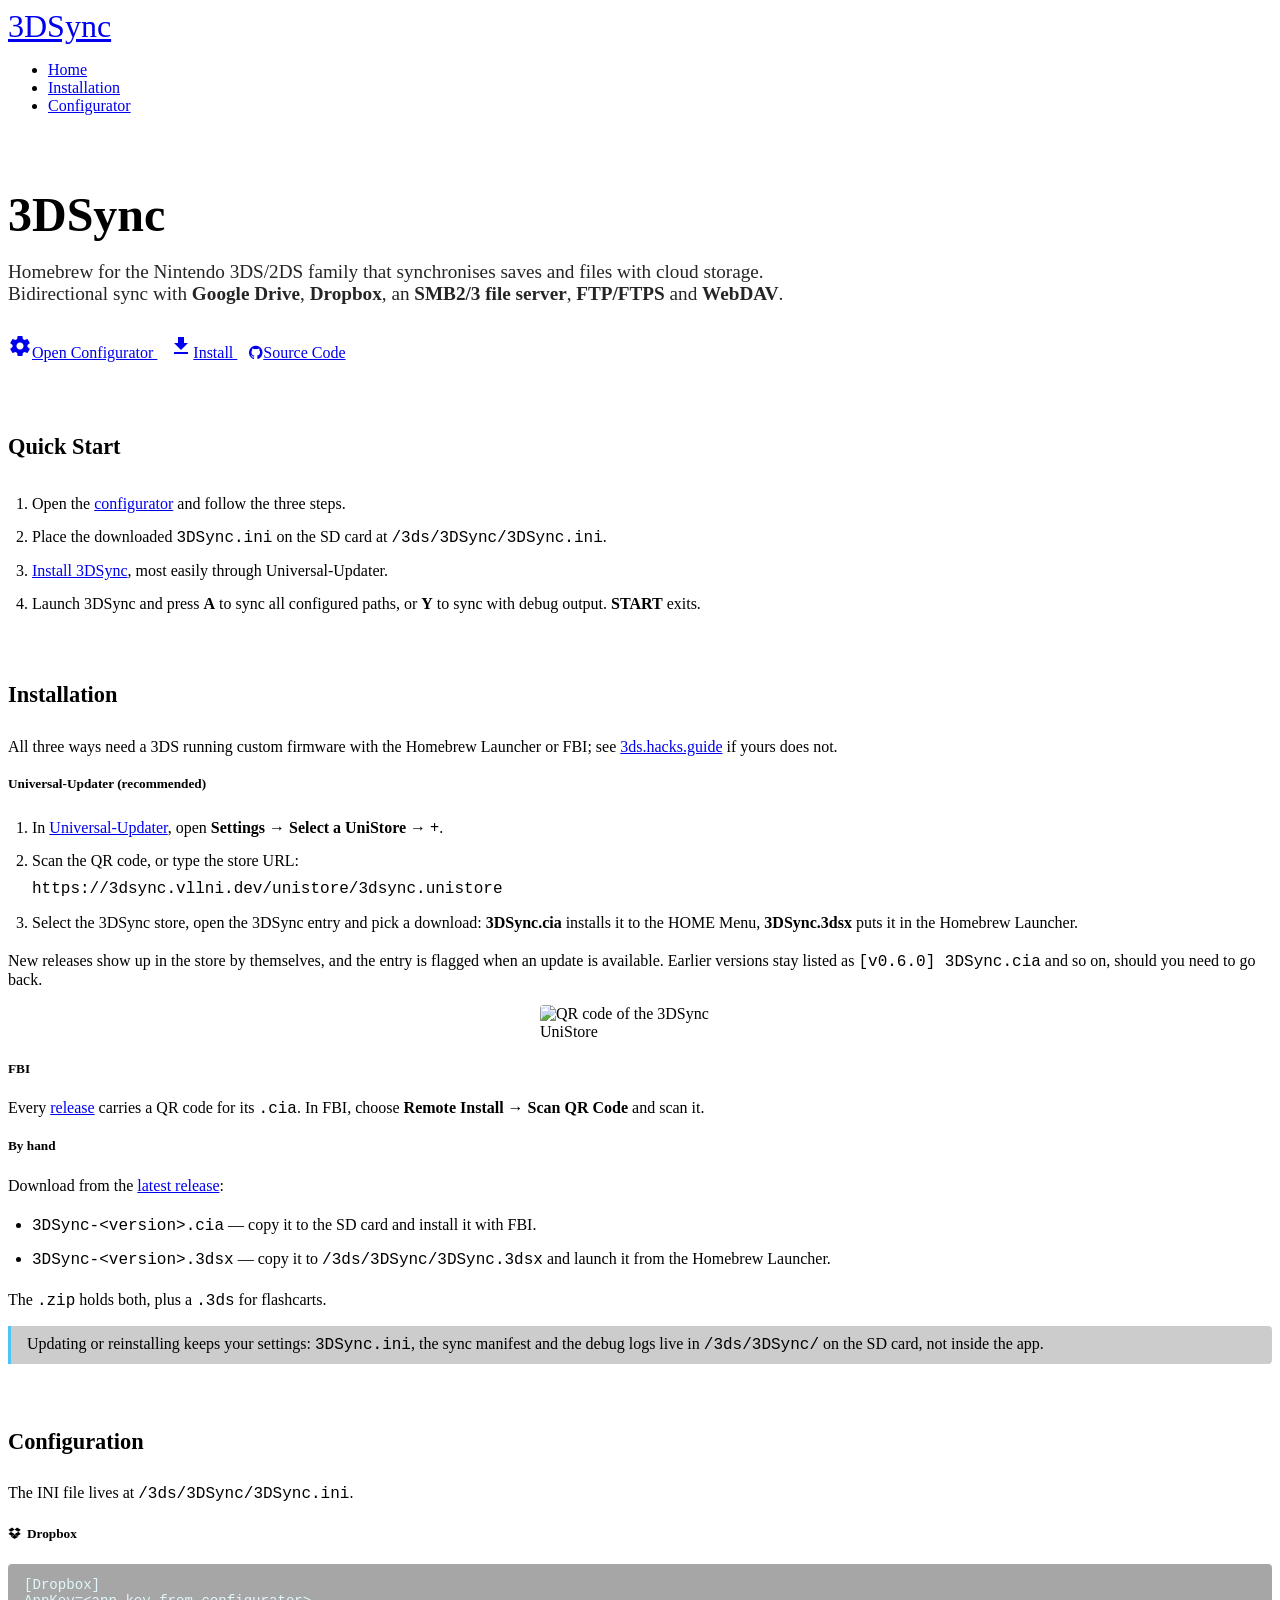
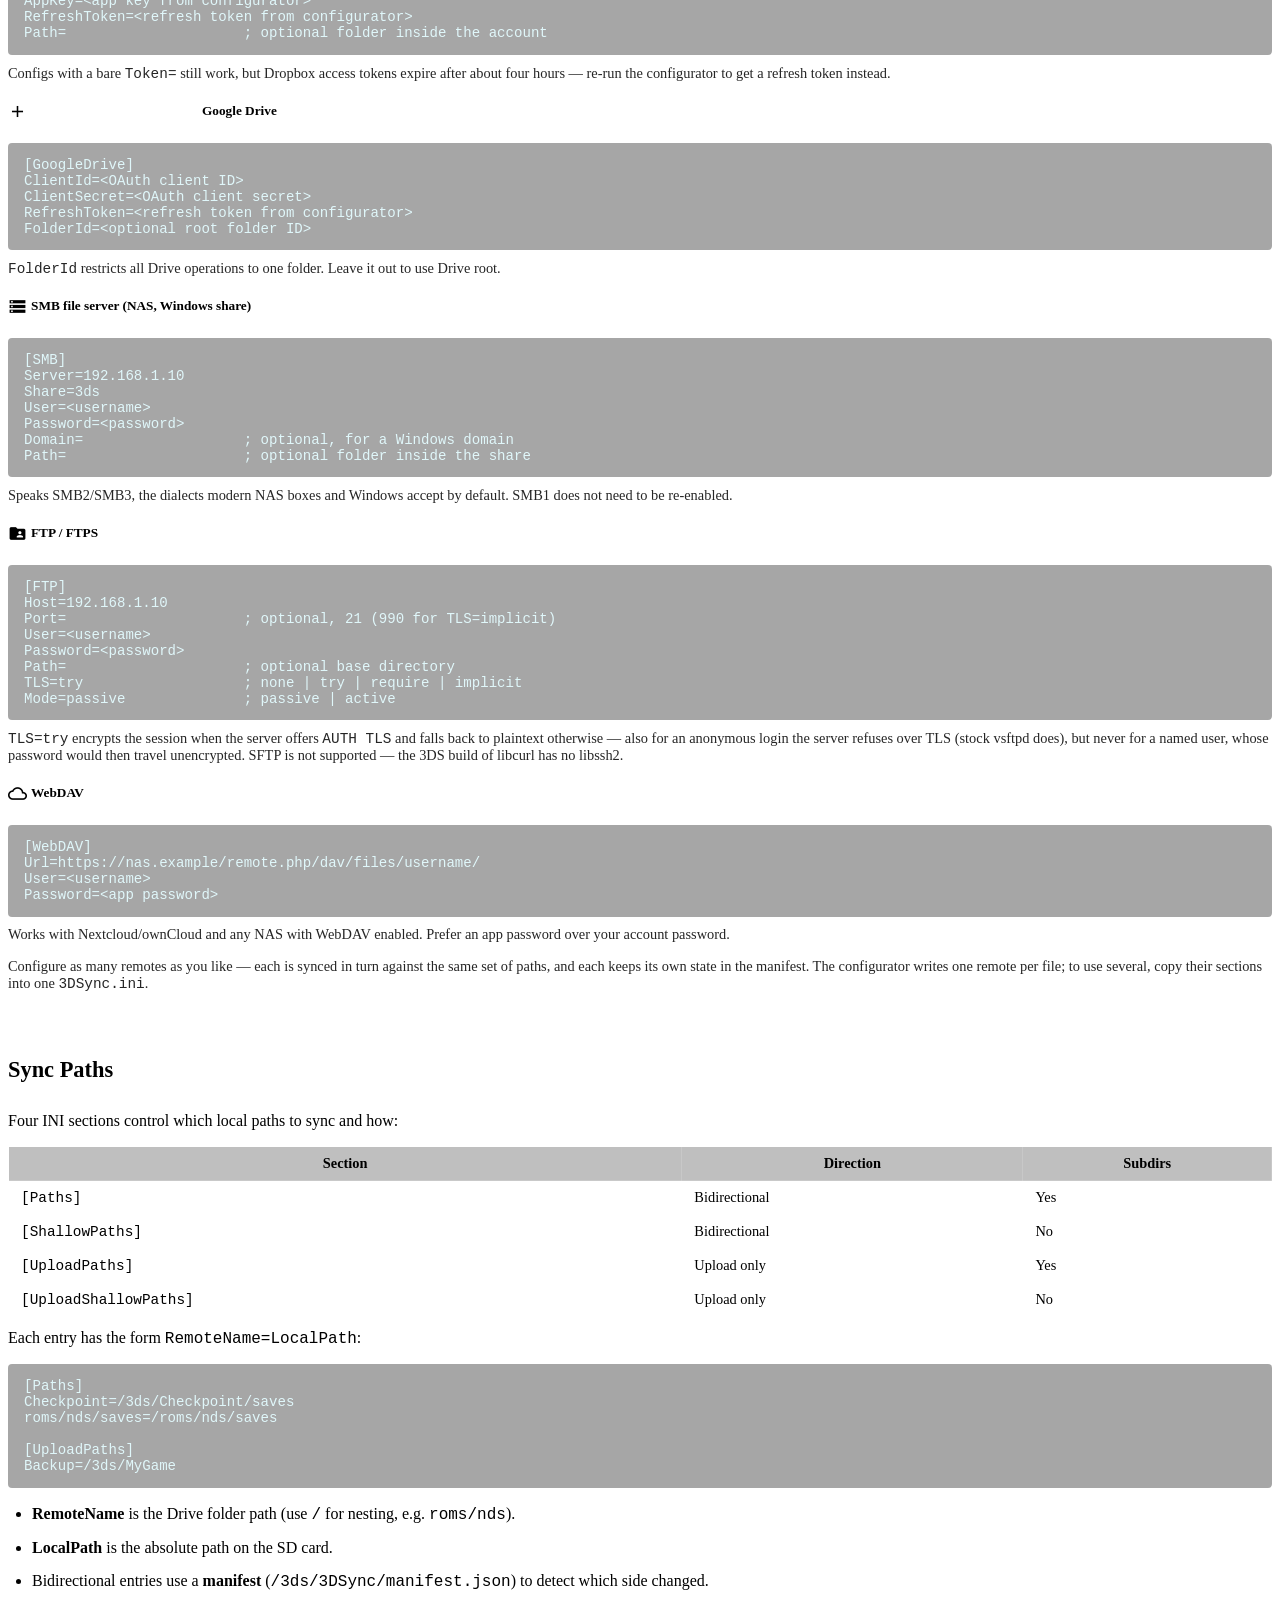
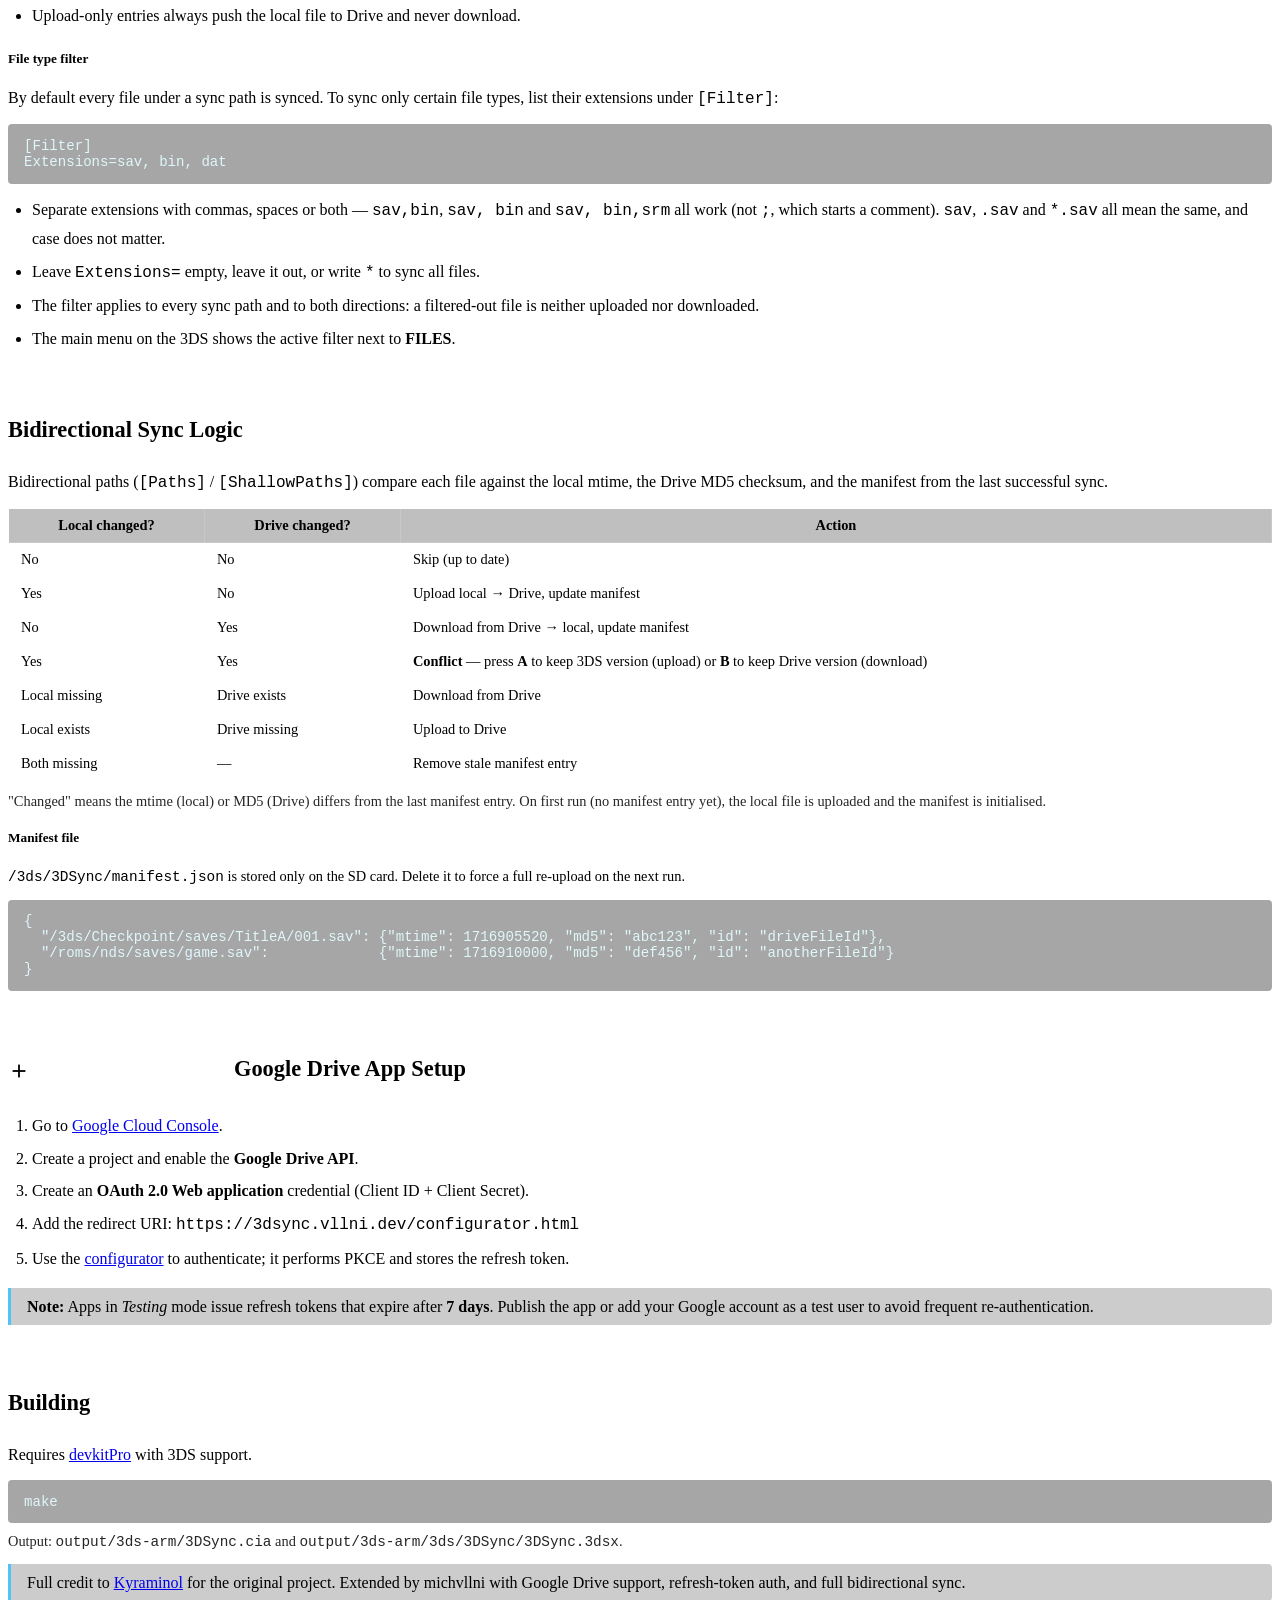
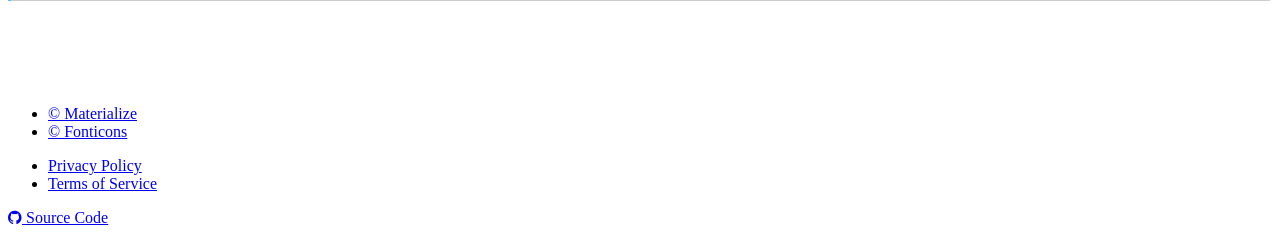
==== docs/index.html @ c2c3e40b "feat(smb): mark SMB as stable - With connects no longer failing on the console's SO_ERROR, SMB has  " ====
<!doctype html>
<html lang="en">

<head>
  <meta charset="UTF-8">
  <title>3DSync – Nintendo 3DS Cloud Sync</title>
  <link rel="icon" href="favicon.ico" sizes="any">
  <link rel="icon" href="favicon.svg" type="image/svg+xml">
  <link rel="apple-touch-icon" href="apple-touch-icon.png">
  <link rel="stylesheet" href="https://fonts.googleapis.com/icon?family=Material+Icons">
  <link rel="stylesheet" href="https://stackpath.bootstrapcdn.com/font-awesome/4.7.0/css/font-awesome.min.css">
  <link rel="stylesheet" href="static/libs/materializecss/materialize.min.css">
  <link rel="stylesheet" href="static/css/index.css">
  <meta name="viewport" content="width=device-width,initial-scale=1.0">
  <style>
    .hero {
      padding: 3.5rem 0 2.5rem;
    }

    .hero h1 {
      font-size: 3rem;
      font-weight: 700;
      margin: 0 0 0.5rem;
    }

    .hero .subtitle {
      font-size: 1.2rem;
      opacity: 0.85;
      margin-bottom: 1.8rem;
    }

    .hero .btn {
      margin-right: 0.75rem;
      margin-bottom: 0.5rem;
    }

    .section-card {
      margin-bottom: 1.5rem;
    }

    .section-card h4 {
      margin-top: 0;
      font-size: 1.4rem;
    }

    pre {
      background: rgba(0, 0, 0, 0.35);
      border-radius: 4px;
      padding: 0.85rem 1rem;
      overflow-x: auto;
      font-size: 0.88em;
      margin: 0.5rem 0 0;
    }

    code {
      font-family: 'Courier New', Courier, monospace;
    }

    pre code {
      color: #e0f7fa;
    }

    table {
      width: 100%;
      border-collapse: collapse;
      margin: 0.5rem 0;
    }

    th {
      background: rgba(0, 0, 0, 0.25);
    }

    th,
    td {
      padding: 0.5rem 0.75rem;
      border: 1px solid rgba(255, 255, 255, 0.15);
      font-size: 0.9rem;
    }

    .note {
      border-left: 3px solid #4fc3f7;
      padding: 0.6rem 1rem;
      background: rgba(0, 0, 0, 0.2);
      margin: 0.75rem 0;
      border-radius: 0 4px 4px 0;
    }

    .divider-line {
      border: none;
      border-top: 1px solid rgba(255, 255, 255, 0.12);
      margin: 2rem 0;
    }

    ol.readme-list {
      padding-left: 1.5rem;
      list-style: decimal;
    }

    ol.readme-list li {
      margin-bottom: 0.35rem;
      line-height: 1.7;
    }

    ul.readme-bullets {
      padding-left: 1.5rem;
      list-style: disc;
    }

    ul.readme-bullets li {
      margin-bottom: 0.35rem;
      line-height: 1.7;
      /* Materialize resets list-style-type on every ul li. */
      list-style-type: disc;
    }

    .store-qr {
      display: block;
      width: 100%;
      max-width: 200px;
      margin: 0.5rem auto 0;
      border-radius: 4px;
      image-rendering: pixelated;
    }

    .store-url {
      word-break: break-all;
    }
  </style>
</head>

<body class="blue-grey darken-4">
  <header>
    <nav class="blue darken-3">
      <div class="nav-wrapper container">
        <a href="index.html" class="brand-logo left">3DSync</a>
        <ul class="right hide-on-med-and-down">
          <li class="active"><a href="index.html">Home</a></li>
          <li><a href="index.html#installation">Installation</a></li>
          <li><a href="configurator.html">Configurator</a></li>
        </ul>
      </div>
    </nav>
  </header>

  <main>
    <!-- Hero -->
    <div class="blue darken-3">
      <div class="container hero">
        <h1 class="white-text">3DSync</h1>
        <p class="white-text subtitle">
          Homebrew for the Nintendo 3DS/2DS family that synchronises saves and files with cloud storage.<br>
          Bidirectional sync with <strong>Google Drive</strong>, <strong>Dropbox</strong>, an
          <strong>SMB2/3 file server</strong>, <strong>FTP/FTPS</strong> and <strong>WebDAV</strong>.
        </p>
        <a href="configurator.html" class="btn teal darken-1 waves-effect waves-light">
          <i class="material-icons left">settings</i>Open Configurator
        </a>
        <a href="#installation" class="btn teal darken-1 waves-effect waves-light">
          <i class="material-icons left">file_download</i>Install
        </a>
        <a href="https://github.com/vllni/3DSync" target="_blank" rel="noopener noreferrer"
          class="btn blue darken-4 waves-effect waves-light">
          <i class="fa fa-github left" style="line-height:inherit"></i>Source Code
        </a>
      </div>
    </div>

    <div class="container" style="padding: 2rem 0 4rem;">

      <!-- Quick Start -->
      <div class="card-panel blue darken-2 white-text section-card">
        <h4>Quick Start</h4>
        <ol class="readme-list">
          <li>Open the <a href="configurator.html" class="white-text" style="text-decoration:underline">configurator</a>
            and follow the three steps.</li>
          <li>Place the downloaded <code>3DSync.ini</code> on the SD card at <code>/3ds/3DSync/3DSync.ini</code>.</li>
          <li><a href="#installation" class="white-text" style="text-decoration:underline">Install 3DSync</a>, most easily
            through Universal-Updater.</li>
          <li>Launch 3DSync and press <strong>A</strong> to sync all configured paths, or <strong>Y</strong> to
            sync with debug output. <strong>START</strong> exits.</li>
        </ol>
      </div>

      <hr class="divider-line">

      <!-- Installation -->
      <div id="installation" class="card-panel blue darken-2 white-text section-card">
        <h4>Installation</h4>
        <p>All three ways need a 3DS running custom firmware with the Homebrew Launcher or FBI; see
          <a href="https://3ds.hacks.guide/" target="_blank" rel="noopener noreferrer" class="white-text" style="text-decoration:underline">3ds.hacks.guide</a>
          if yours does not.</p>

        <h5 class="white-text" style="margin-top:1.25rem">Universal-Updater (recommended)</h5>
        <div class="row" style="margin-bottom:0">
          <div class="col s12 m8" style="padding-left:0">
            <ol class="readme-list">
              <li>In <a href="https://github.com/Universal-Team/Universal-Updater" target="_blank"
                  rel="noopener noreferrer" class="white-text" style="text-decoration:underline">Universal-Updater</a>, open
                <strong>Settings → Select a UniStore → +</strong>.</li>
              <li>Scan the QR code, or type the store URL:<br>
                <code class="store-url">https://3dsync.vllni.dev/unistore/3dsync.unistore</code></li>
              <li>Select the 3DSync store, open the 3DSync entry and pick a download:
                <strong>3DSync.cia</strong> installs it to the HOME Menu, <strong>3DSync.3dsx</strong> puts it in
                the Homebrew Launcher.</li>
            </ol>
            <p>New releases show up in the store by themselves, and the entry is flagged when an update is
              available. Earlier versions stay listed as <code>[v0.6.0] 3DSync.cia</code> and so on, should you
              need to go back.</p>
          </div>
          <div class="col s12 m4">
            <img class="store-qr" src="unistore/3dsync-unistore-QR.png" alt="QR code of the 3DSync UniStore">
          </div>
        </div>

        <h5 class="white-text" style="margin-top:1.25rem">FBI</h5>
        <p>Every <a href="https://github.com/vllni/3DSync/releases" target="_blank" rel="noopener noreferrer"
            class="white-text" style="text-decoration:underline">release</a> carries a QR code for its <code>.cia</code>. In FBI, choose
          <strong>Remote Install → Scan QR Code</strong> and scan it.</p>

        <h5 class="white-text" style="margin-top:1.25rem">By hand</h5>
        <p>Download from the <a href="https://github.com/vllni/3DSync/releases/latest" target="_blank"
            rel="noopener noreferrer" class="white-text" style="text-decoration:underline">latest release</a>:</p>
        <ul class="readme-bullets">
          <li><code>3DSync-&lt;version&gt;.cia</code> — copy it to the SD card and install it with FBI.</li>
          <li><code>3DSync-&lt;version&gt;.3dsx</code> — copy it to <code>/3ds/3DSync/3DSync.3dsx</code> and
            launch it from the Homebrew Launcher.</li>
        </ul>
        <p>The <code>.zip</code> holds both, plus a <code>.3ds</code> for flashcarts.</p>
        <p class="note">Updating or reinstalling keeps your settings: <code>3DSync.ini</code>, the sync manifest
          and the debug logs live in <code>/3ds/3DSync/</code> on the SD card, not inside the app.</p>
      </div>

      <hr class="divider-line">

      <!-- Configuration -->
      <div class="card-panel blue darken-2 white-text section-card">
        <h4>Configuration</h4>
        <p>The INI file lives at <code>/3ds/3DSync/3DSync.ini</code>.</p>

        <h5 class="white-text"><i class="fa fa-dropbox" style="margin-right:6px"></i>Dropbox
        </h5>
        <pre><code>[Dropbox]
AppKey=&lt;app key from configurator&gt;
RefreshToken=&lt;refresh token from configurator&gt;
Path=                     ; optional folder inside the account</code></pre>
        <p style="margin-top:0.6rem;font-size:0.9em;opacity:0.85">
          Configs with a bare <code>Token=</code> still work, but Dropbox access tokens expire after about
          four hours &mdash; re-run the configurator to get a refresh token instead.
        </p>

        <h5 class="white-text" style="margin-top:1.25rem">
          <i class="material-icons"
            style="vertical-align:middle;font-size:1.2rem;margin-right:4px">add_to_drive</i>Google Drive
        </h5>
        <pre><code>[GoogleDrive]
ClientId=&lt;OAuth client ID&gt;
ClientSecret=&lt;OAuth client secret&gt;
RefreshToken=&lt;refresh token from configurator&gt;
FolderId=&lt;optional root folder ID&gt;</code></pre>
        <p style="margin-top:0.6rem;font-size:0.9em;opacity:0.85">
          <code>FolderId</code> restricts all Drive operations to one folder. Leave it out to use Drive root.
        </p>

        <h5 class="white-text" style="margin-top:1.25rem">
          <i class="material-icons" style="vertical-align:middle;font-size:1.2rem;margin-right:4px">storage</i>SMB
          file server (NAS, Windows share)
        </h5>
        <pre><code>[SMB]
Server=192.168.1.10
Share=3ds
User=&lt;username&gt;
Password=&lt;password&gt;
Domain=                   ; optional, for a Windows domain
Path=                     ; optional folder inside the share</code></pre>
        <p style="margin-top:0.6rem;font-size:0.9em;opacity:0.85">
          Speaks SMB2/SMB3, the dialects modern NAS boxes and Windows accept by default. SMB1 does not need to
          be re-enabled.
        </p>

        <h5 class="white-text" style="margin-top:1.25rem">
          <i class="material-icons" style="vertical-align:middle;font-size:1.2rem;margin-right:4px">folder_shared</i>FTP
          / FTPS
        </h5>
        <pre><code>[FTP]
Host=192.168.1.10
Port=                     ; optional, 21 (990 for TLS=implicit)
User=&lt;username&gt;
Password=&lt;password&gt;
Path=                     ; optional base directory
TLS=try                   ; none | try | require | implicit
Mode=passive              ; passive | active</code></pre>
        <p style="margin-top:0.6rem;font-size:0.9em;opacity:0.85">
          <code>TLS=try</code> encrypts the session when the server offers <code>AUTH TLS</code> and falls back
          to plaintext otherwise &mdash; also for an anonymous login the server refuses over TLS (stock vsftpd
          does), but never for a named user, whose password would then travel unencrypted. SFTP is not
          supported &mdash; the 3DS build of libcurl has no libssh2.
        </p>

        <h5 class="white-text" style="margin-top:1.25rem">
          <i class="material-icons"
            style="vertical-align:middle;font-size:1.2rem;margin-right:4px">cloud_queue</i>WebDAV
        </h5>
        <pre><code>[WebDAV]
Url=https://nas.example/remote.php/dav/files/username/
User=&lt;username&gt;
Password=&lt;app password&gt;</code></pre>
        <p style="margin-top:0.6rem;font-size:0.9em;opacity:0.85">
          Works with Nextcloud/ownCloud and any NAS with WebDAV enabled. Prefer an app password over your
          account password.
        </p>

        <p style="margin-top:0.9rem;font-size:0.9em;opacity:0.85">
          Configure as many remotes as you like &mdash; each is synced in turn against the same set of paths,
          and each keeps its own state in the manifest. The configurator writes one remote per file; to use
          several, copy their sections into one <code>3DSync.ini</code>.
        </p>
      </div>

      <hr class="divider-line">

      <!-- Sync Paths -->
      <div class="card-panel blue darken-2 white-text section-card">
        <h4>Sync Paths</h4>
        <p>Four INI sections control which local paths to sync and how:</p>
        <table>
          <thead>
            <tr>
              <th>Section</th>
              <th>Direction</th>
              <th>Subdirs</th>
            </tr>
          </thead>
          <tbody>
            <tr>
              <td><code>[Paths]</code></td>
              <td>Bidirectional</td>
              <td>Yes</td>
            </tr>
            <tr>
              <td><code>[ShallowPaths]</code></td>
              <td>Bidirectional</td>
              <td>No</td>
            </tr>
            <tr>
              <td><code>[UploadPaths]</code></td>
              <td>Upload only</td>
              <td>Yes</td>
            </tr>
            <tr>
              <td><code>[UploadShallowPaths]</code></td>
              <td>Upload only</td>
              <td>No</td>
            </tr>
          </tbody>
        </table>
        <p style="margin-top:0.75rem">Each entry has the form <code>RemoteName=LocalPath</code>:</p>
        <pre><code>[Paths]
Checkpoint=/3ds/Checkpoint/saves
roms/nds/saves=/roms/nds/saves

[UploadPaths]
Backup=/3ds/MyGame</code></pre>
        <ul class="readme-bullets" style="margin-top:0.75rem">
          <li><strong>RemoteName</strong> is the Drive folder path (use <code>/</code> for nesting, e.g.
            <code>roms/nds</code>).
          </li>
          <li><strong>LocalPath</strong> is the absolute path on the SD card.</li>
          <li>Bidirectional entries use a <strong>manifest</strong> (<code>/3ds/3DSync/manifest.json</code>) to detect
            which side changed.</li>
          <li>Upload-only entries always push the local file to Drive and never download.</li>
        </ul>
        <h5>File type filter</h5>
        <p>By default every file under a sync path is synced. To sync only certain file types, list their
          extensions under <code>[Filter]</code>:</p>
        <pre><code>[Filter]
Extensions=sav, bin, dat</code></pre>
        <ul class="readme-bullets" style="margin-top:0.75rem">
          <li>Separate extensions with commas, spaces or both &mdash; <code>sav,bin</code>,
            <code>sav, bin</code> and <code>sav, bin,srm</code> all work (not <code>;</code>, which starts a
            comment).
            <code>sav</code>, <code>.sav</code> and <code>*.sav</code> all mean the same, and case does not
            matter.</li>
          <li>Leave <code>Extensions=</code> empty, leave it out, or write <code>*</code> to sync all files.</li>
          <li>The filter applies to every sync path and to both directions: a filtered-out file is neither
            uploaded nor downloaded.</li>
          <li>The main menu on the 3DS shows the active filter next to <strong>FILES</strong>.</li>
        </ul>
      </div>

      <hr class="divider-line">

      <!-- Bidirectional Sync Logic -->
      <div class="card-panel blue darken-2 white-text section-card">
        <h4>Bidirectional Sync Logic</h4>
        <p>
          Bidirectional paths (<code>[Paths]</code> / <code>[ShallowPaths]</code>) compare each file against
          the local mtime, the Drive MD5 checksum, and the manifest from the last successful sync.
        </p>
        <table>
          <thead>
            <tr>
              <th>Local changed?</th>
              <th>Drive changed?</th>
              <th>Action</th>
            </tr>
          </thead>
          <tbody>
            <tr>
              <td>No</td>
              <td>No</td>
              <td>Skip (up to date)</td>
            </tr>
            <tr>
              <td>Yes</td>
              <td>No</td>
              <td>Upload local → Drive, update manifest</td>
            </tr>
            <tr>
              <td>No</td>
              <td>Yes</td>
              <td>Download from Drive → local, update manifest</td>
            </tr>
            <tr>
              <td>Yes</td>
              <td>Yes</td>
              <td><strong>Conflict</strong> — press <strong>A</strong> to keep 3DS version (upload) or
                <strong>B</strong> to keep Drive version (download)
              </td>
            </tr>
            <tr>
              <td>Local missing</td>
              <td>Drive exists</td>
              <td>Download from Drive</td>
            </tr>
            <tr>
              <td>Local exists</td>
              <td>Drive missing</td>
              <td>Upload to Drive</td>
            </tr>
            <tr>
              <td>Both missing</td>
              <td>—</td>
              <td>Remove stale manifest entry</td>
            </tr>
          </tbody>
        </table>
        <p style="margin-top:0.75rem;font-size:0.9em;opacity:0.85">
          "Changed" means the mtime (local) or MD5 (Drive) differs from the last manifest entry.
          On first run (no manifest entry yet), the local file is uploaded and the manifest is initialised.
        </p>

        <h5 class="white-text" style="margin-top:1.25rem">Manifest file</h5>
        <p style="font-size:0.9em">
          <code>/3ds/3DSync/manifest.json</code> is stored only on the SD card.
          Delete it to force a full re-upload on the next run.
        </p>
        <pre><code>{
  "/3ds/Checkpoint/saves/TitleA/001.sav": {"mtime": 1716905520, "md5": "abc123", "id": "driveFileId"},
  "/roms/nds/saves/game.sav":             {"mtime": 1716910000, "md5": "def456", "id": "anotherFileId"}
}</code></pre>
      </div>

      <hr class="divider-line">

      <!-- Google Drive App Setup -->
      <div class="card-panel blue darken-2 white-text section-card">
        <h4><i class="material-icons"
            style="vertical-align:middle;font-size:1.4rem;margin-right:6px">add_to_drive</i>Google Drive App Setup</h4>
        <ol class="readme-list">
          <li>Go to <a href="https://console.cloud.google.com/" target="_blank" rel="noopener noreferrer"
              class="white-text" style="text-decoration:underline">Google Cloud Console</a>.</li>
          <li>Create a project and enable the <strong>Google Drive API</strong>.</li>
          <li>Create an <strong>OAuth 2.0 Web application</strong> credential (Client ID + Client Secret).</li>
          <li>Add the redirect URI: <code>https://3dsync.vllni.dev/configurator.html</code></li>
          <li>Use the <a href="configurator.html" class="white-text" style="text-decoration:underline">configurator</a>
            to authenticate; it performs PKCE and stores the refresh token.</li>
        </ol>
        <div class="note">
          <strong>Note:</strong> Apps in <em>Testing</em> mode issue refresh tokens that expire after <strong>7
            days</strong>.
          Publish the app or add your Google account as a test user to avoid frequent re-authentication.
        </div>
      </div>

      <hr class="divider-line">

      <!-- Building -->
      <div class="card-panel blue darken-2 white-text section-card">
        <h4>Building</h4>
        <p>Requires <a href="https://devkitpro.org/" target="_blank" rel="noopener noreferrer" class="white-text"
            style="text-decoration:underline">devkitPro</a> with 3DS support.</p>
        <pre><code>make</code></pre>
        <p style="margin-top:0.6rem;font-size:0.9em;opacity:0.85">
          Output: <code>output/3ds-arm/3DSync.cia</code> and <code>output/3ds-arm/3ds/3DSync/3DSync.3dsx</code>.
        </p>
        <div class="note" style="margin-top:0.75rem">
          Full credit to <a href="https://github.com/Kyraminol" target="_blank" rel="noopener noreferrer"
            class="white-text" style="text-decoration:underline">Kyraminol</a>
          for the original project. Extended by michvllni with Google Drive support, refresh-token auth, and full
          bidirectional sync.
        </div>
      </div>

    </div>
  </main>

  <footer class="page-footer blue darken-3">
    <div class="container">
      <div class="row">
        <div class="col l6 s12">
          <ul>
            <li><a class="grey-text text-lighten-3" href="https://materializecss.com/">© Materialize</a></li>
            <li><a class="grey-text text-lighten-3" href="https://fontawesome.com/">© Fonticons</a></li>
          </ul>
        </div>
        <div class="col l6 s12 right-align">
          <ul>
            <li><a class="grey-text text-lighten-3" href="privacy-policy.html">Privacy Policy</a></li>
            <li><a class="grey-text text-lighten-3" href="terms-of-service.html">Terms of Service</a></li>
          </ul>
        </div>
      </div>
    </div>
    <div class="footer-copyright blue darken-4">
      <div class="container">
        <a class="grey-text text-lighten-4 right" href="https://github.com/vllni/3DSync" target="_blank"
          rel="noopener noreferrer">
          <i class="fa fa-github"></i><span> Source Code</span>
        </a>
      </div>
    </div>
  </footer>

  <script src="static/libs/jquery-3.4.1.min.js"></script>
  <script src="static/libs/materializecss/materialize.min.js"></script>
</body>

</html>
---- docs/static/css/index.css ----
body {
  display: flex;
  min-height: 100vh;
  flex-direction: column;
}

main {
  flex: 1 0 auto;
}

.brand-logo {
    font-size: 2rem;
}

/* --- Configurator: auth method tiles ---------------------------------- */
/* A tile per backend; clicking one selects it (clicking it again clears the
   choice) and the settings for the selected one appear below the grid. */
.auth-tiles {
    display: grid;
    grid-template-columns: repeat(auto-fill, minmax(118px, 1fr));
    gap: 12px;
    margin-bottom: 20px;
}

.auth-tile {
    position: relative;
    display: flex;
    flex-direction: column;
    align-items: center;
    text-align: center;
    gap: 4px;
    padding: 18px 12px 14px 12px;
    border: 1px solid rgba(255, 255, 255, 0.25);
    border-radius: 10px;
    background-color: rgba(0, 0, 0, 0.1);
    color: #fff;
    cursor: pointer;
    user-select: none;
    transition: border-color 0.15s, background-color 0.15s, box-shadow 0.15s, transform 0.1s;
}

/* Hover only where there is a pointer that hovers: on a touch screen the
   last-tapped tile would otherwise stay lit and read as selected. */
@media (hover: hover) {
    .auth-tile:hover {
        background-color: rgba(255, 255, 255, 0.08);
    }
}

.auth-tile:active {
    transform: scale(0.98);
}

.auth-tile:focus-visible {
    outline: 2px solid #fff;
    outline-offset: 2px;
}

.auth-tile.selected {
    border-color: #fff;
    background-color: rgba(255, 255, 255, 0.16);
    box-shadow: 0 0 0 2px #fff;
}

.auth-radio {
    position: absolute;
    top: 10px;
    left: 10px;
    width: 16px;
    height: 16px;
    border-radius: 50%;
    border: 2px solid rgba(255, 255, 255, 0.6);
}

.auth-tile.selected .auth-radio {
    border-color: #fff;
}

.auth-tile.selected .auth-radio::after {
    content: "";
    position: absolute;
    inset: 2px;
    border-radius: 50%;
    background: #fff;
}

.auth-icon {
    height: 40px;
    display: flex;
    align-items: center;
    justify-content: center;
    font-size: 2rem;
    line-height: 1;
}

.auth-icon .material-icons {
    font-size: 2.2rem;
}

.auth-title {
    font-size: 1.05rem;
    font-weight: 500;
}

.auth-subtitle {
    font-size: 0.8em;
    opacity: 0.75;
    line-height: 1.3;
}

.auth-tile .experimental-badge {
    margin: 6px 0 0 0;
}

.auth-status {
    font-size: 0.8em;
    color: #b9f6ca;
    min-height: 0;
}

.auth-status:empty {
    display: none;
}

/* Phones: a compact list, icon on the left, so the settings below are not
   five screen-heights away. */
@media (max-width: 600px) {
    .auth-tiles {
        grid-template-columns: 1fr;
        gap: 8px;
    }

    .auth-tile {
        display: grid;
        grid-template-columns: 22px 32px 1fr;
        grid-template-areas:
            "radio icon title"
            "radio icon subtitle"
            "radio icon badge";
        align-items: center;
        text-align: left;
        column-gap: 10px;
        row-gap: 0;
        padding: 10px 12px;
    }

    .auth-radio {
        position: relative;
        top: auto;
        left: auto;
        grid-area: radio;
    }

    .auth-icon {
        grid-area: icon;
        height: auto;
        font-size: 1.5rem;
    }

    .auth-icon .material-icons {
        font-size: 1.6rem;
    }

    .auth-title {
        grid-area: title;
    }

    .auth-subtitle {
        grid-area: subtitle;
    }

    .auth-tile .experimental-badge {
        grid-area: badge;
        justify-self: start;
        margin-top: 4px;
    }

    .auth-status {
        grid-area: badge;
        justify-self: end;
    }

    .auth-settings {
        padding: 14px;
    }

    /* Materialize buttons are one fixed-height line; let long labels wrap
       instead of spilling out of the button. */
    .auth-settings .btn {
        height: auto;
        min-height: 36px;
        line-height: 1.3;
        padding-top: 9px;
        padding-bottom: 9px;
        white-space: normal;
    }
}

.auth-empty {
    opacity: 0.8;
    margin: 4px 0 16px 0;
}

.auth-settings {
    display: none;
    padding: 20px;
    border-radius: 10px;
    background-color: rgba(0, 0, 0, 0.15);
    margin-bottom: 16px;
}

.auth-settings.active {
    display: block;
}

.experimental-notice {
    display: flex;
    gap: 12px;
    align-items: flex-start;
    padding: 14px 18px;
    margin: 0 0 20px 0;
    border-radius: 8px;
    border-left: 4px solid #ff9800;
    background-color: rgba(230, 81, 0, 0.18);
    color: #fff;
    font-size: 0.88em;
    line-height: 1.5;
}

.experimental-notice .material-icons {
    color: #ffb74d;
    flex: none;
}

.experimental-notice a {
    color: #fff;
    text-decoration: underline;
}

.auth-continue-hint {
    margin-left: 12px;
    font-size: 0.88em;
}

.auth-continue-hint.warn {
    color: #ffcc80 !important;
}

.panel-intro {
    font-size: 0.9em;
    opacity: 0.9;
    margin: 0 0 12px 0;
}

.field-note {
    font-size: 0.85em;
    min-height: 1em;
    margin: 0 0 12px 0;
}

.field-note.warn {
    color: #ffcc80 !important;
}

.experimental-badge {
    display: inline-block;
    background: #e65100;
    color: #fff;
    border-radius: 4px;
    padding: 3px 9px;
    font-size: 0.62rem;
    line-height: 1.3;
    vertical-align: middle;
    margin-left: 12px;
    letter-spacing: 0.06em;
    font-weight: 600;
}

.select-label {
    display: block;
    position: static;
    font-size: 0.85em;
    line-height: 1.4;
    margin: 0 0 6px 0;
}

.dark-select {
    display: block;
    width: 100%;
    color: #fff;
    background: transparent;
    border: 1px solid rgba(255, 255, 255, 0.5);
    border-radius: 3px;
    height: 2.6rem;
    margin-bottom: 14px;
}

.dark-select option {
    color: #000;
}

.remote-security-note {
    font-size: 0.85em;
    margin-top: 24px;
}

.remote-security-note .material-icons {
    font-size: 1.3rem;
}

.config-preview {
    background: rgba(0, 0, 0, 0.3);
    color: #fff;
    padding: 12px 14px;
    border-radius: 4px;
    font-size: 0.85em;
    overflow-x: auto;
    white-space: pre;
}

/* An invalid field shows its error in place of the hint.  Materialize draws
   the error as an absolutely placed ::after over a hint it makes transparent,
   but .white-text keeps the hint visible here, and a hint that wraps would sit
   under the error.  So: hide the hint's own text and let the error take its
   place in the flow, wrapping as far as it needs. */
.input-field input.remote-field.invalid~.helper-text {
    font-size: 0 !important;
}

.input-field input.remote-field.invalid~.helper-text::after {
    position: static;
    font-size: 12px;
    color: #ff8a80 !important;
}

/* --- Configurator: test connection ------------------------------------- */
.test-row {
    display: flex;
    align-items: center;
    flex-wrap: wrap;
    gap: 12px;
    margin: 16px 0 4px 0;
}

.test-result {
    font-size: 0.88em;
    line-height: 1.4;
    flex: 1 1 240px;
}

.test-result .material-icons {
    font-size: 1.1em;
    vertical-align: -2px;
    margin-right: 4px;
}

.test-result.ok {
    color: #b9f6ca;
}

.test-result.fail {
    color: #ff8a80;
}

.test-result.unknown {
    color: #ffcc80;
}

.test-unavailable {
    align-items: flex-start;
    flex-wrap: nowrap;
    padding: 12px 14px;
    border-radius: 6px;
    background-color: rgba(0, 0, 0, 0.15);
    color: #fff;
    font-size: 0.85em;
    line-height: 1.5;
}

.test-unavailable .material-icons {
    flex: none;
    font-size: 1.3rem;
    opacity: 0.8;
}

/* --- Configurator: least-privilege tips -------------------------------- */
.privilege-tip {
    display: flex;
    gap: 10px;
    align-items: flex-start;
    font-size: 0.85em;
    line-height: 1.5;
    margin: 0 0 16px 0;
    padding: 10px 14px;
    border-radius: 6px;
    background-color: rgba(0, 0, 0, 0.15);
}

.privilege-tip .material-icons {
    flex: none;
    font-size: 1.2rem;
    color: #b9f6ca;
}

.privilege-tip a {
    color: #fff;
    text-decoration: underline;
}

/* --- Configurator: steps already passed can be reopened ----------------- */
.stepper > li.step.step-reachable > .step-title {
    cursor: pointer;
}

.stepper > li.step.step-reachable > .step-title:hover,
.stepper > li.step.step-reachable > .step-title:focus-visible {
    text-decoration: underline;
    text-underline-offset: 3px;
    outline: none;
}
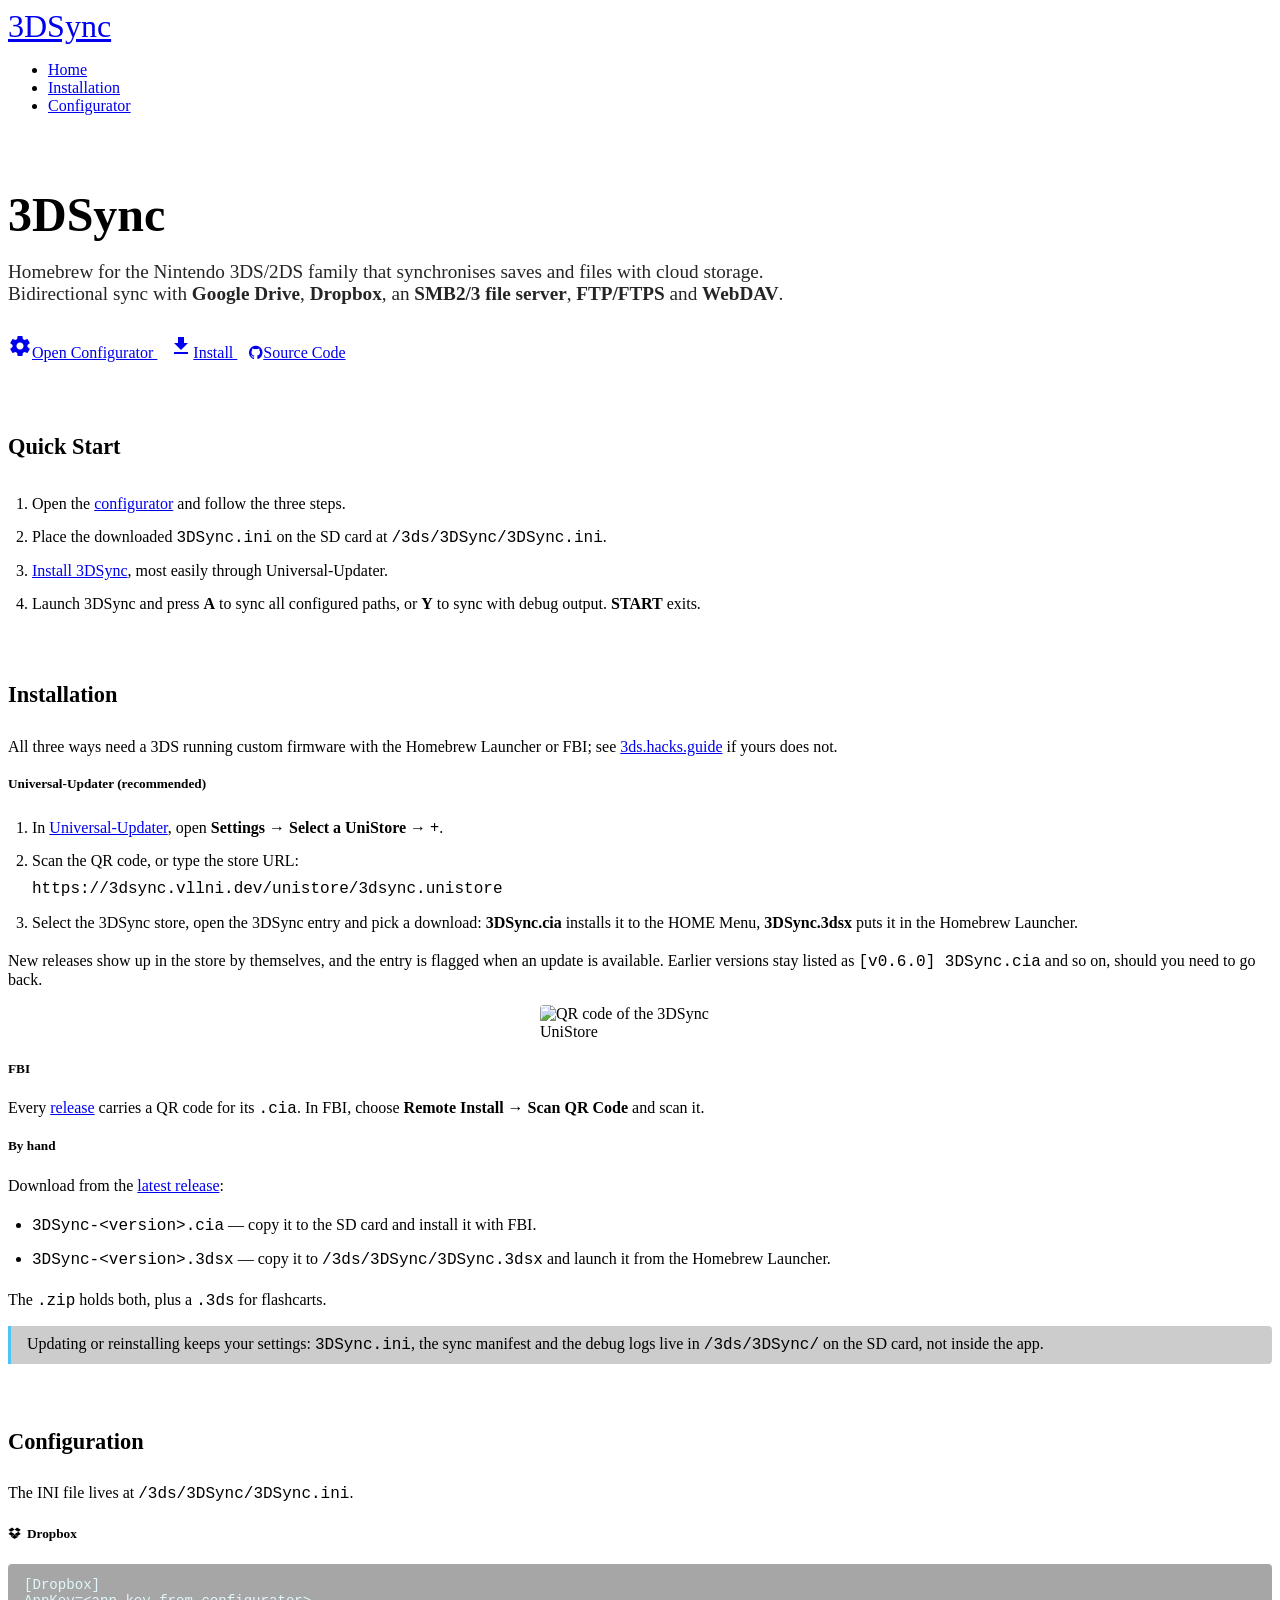
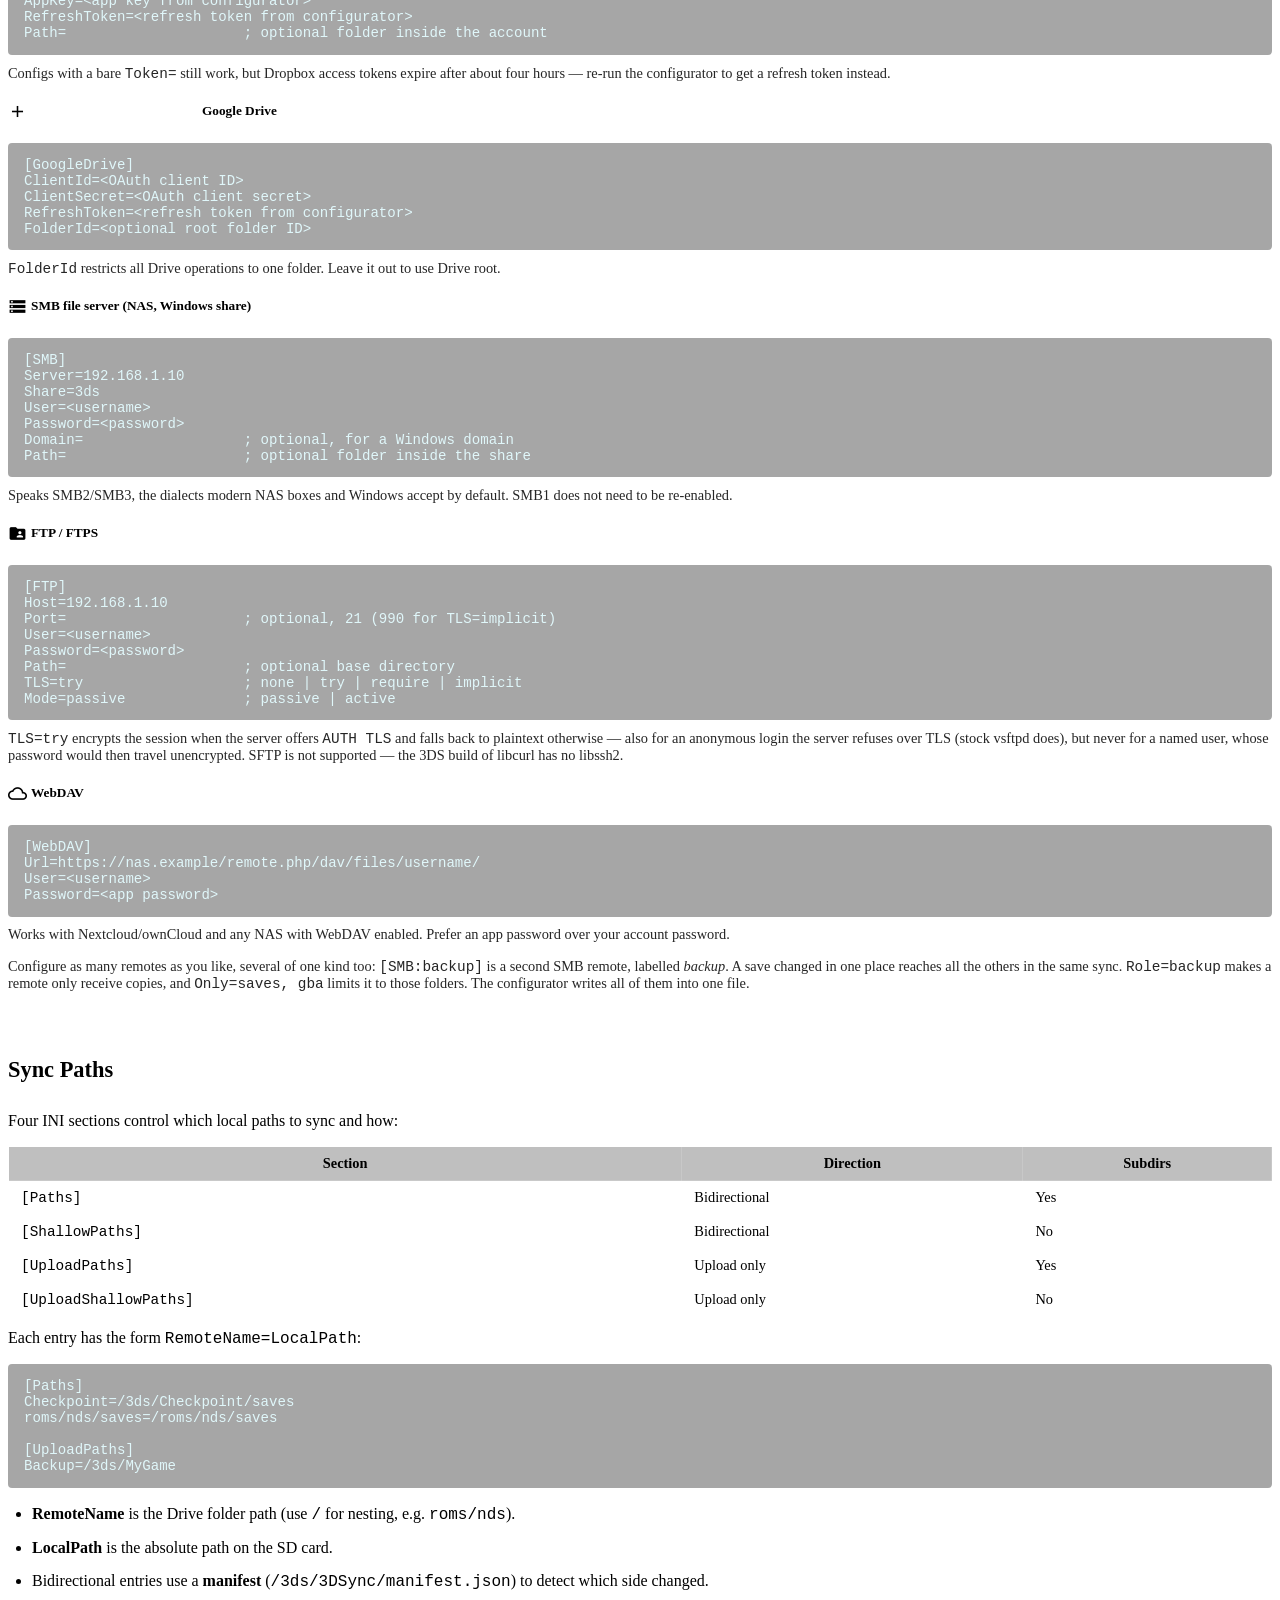
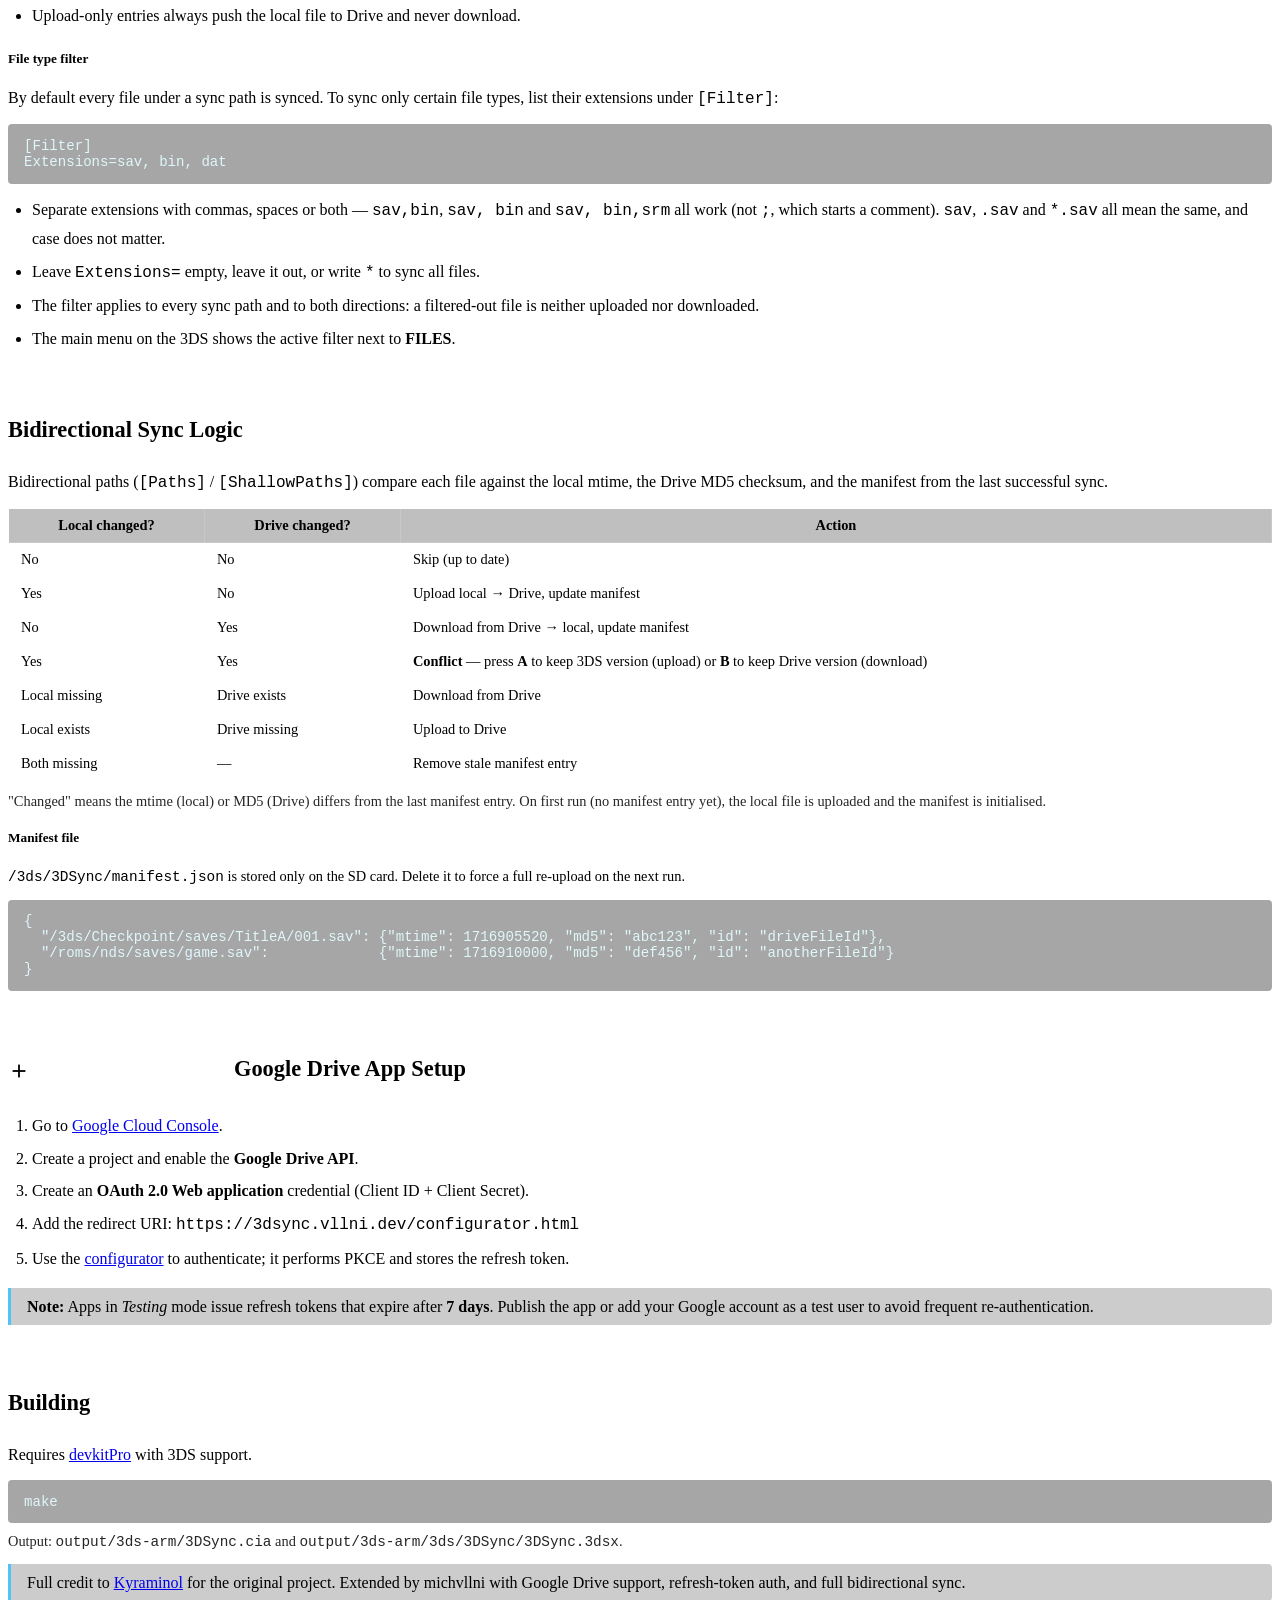
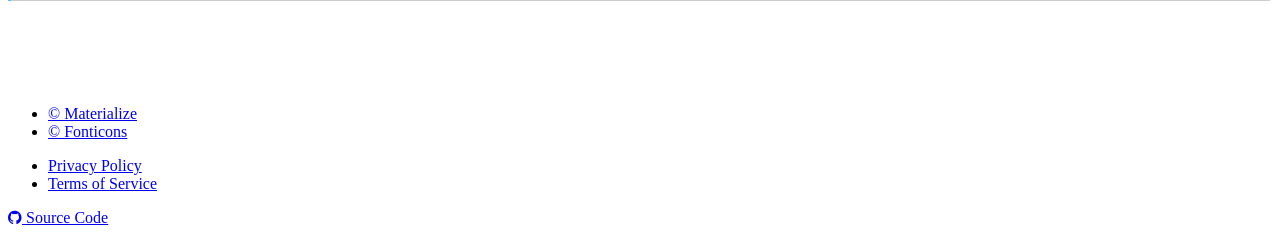
==== commit ac24b2e1: "feat(configurator): several remotes, labels, roles and folder routing - Step 1 is now a list of remo" ====
--- a/docs/index.html
+++ b/docs/index.html
@@ -310,9 +310,10 @@
         </p>
 
         <p style="margin-top:0.9rem;font-size:0.9em;opacity:0.85">
-          Configure as many remotes as you like &mdash; each is synced in turn against the same set of paths,
-          and each keeps its own state in the manifest. The configurator writes one remote per file; to use
-          several, copy their sections into one <code>3DSync.ini</code>.
+          Configure as many remotes as you like, several of one kind too: <code>[SMB:backup]</code> is a
+          second SMB remote, labelled <em>backup</em>. A save changed in one place reaches all the others in the
+          same sync. <code>Role=backup</code> makes a remote only receive copies, and <code>Only=saves, gba</code>
+          limits it to those folders. The configurator writes all of them into one file.
         </p>
       </div>
 
--- a/docs/static/css/index.css
+++ b/docs/static/css/index.css
@@ -12,9 +12,126 @@
     font-size: 2rem;
 }
 
-/* --- Configurator: auth method tiles ---------------------------------- */
-/* A tile per backend; clicking one selects it (clicking it again clears the
-   choice) and the settings for the selected one appear below the grid. */
+/* --- Configurator: remotes ------------------------------------------- */
+/* The remotes added so far as a list, a tile per backend to add another, and
+   one editor below the tiles for the remote being added or changed. */
+.remotes-heading {
+    font-size: 0.95rem;
+    font-weight: 500;
+    letter-spacing: 0.04em;
+    text-transform: uppercase;
+    opacity: 0.8;
+    margin: 18px 0 10px 0;
+}
+
+.remote-list {
+    display: flex;
+    flex-direction: column;
+    gap: 8px;
+}
+
+.remote-row {
+    display: flex;
+    align-items: center;
+    gap: 12px;
+    padding: 8px 6px 8px 14px;
+    border: 1px solid rgba(255, 255, 255, 0.25);
+    border-radius: 10px;
+    background-color: rgba(0, 0, 0, 0.1);
+    color: #fff;
+}
+
+.remote-row.editing {
+    border-color: #fff;
+    box-shadow: 0 0 0 2px #fff;
+}
+
+.remote-row-icon {
+    flex: none;
+    width: 28px;
+    text-align: center;
+    font-size: 1.5rem;
+    line-height: 1;
+}
+
+.remote-row-icon .material-icons {
+    font-size: 1.6rem;
+    vertical-align: middle;
+}
+
+.remote-row-text {
+    flex: 1 1 auto;
+    min-width: 0;
+    display: flex;
+    flex-direction: column;
+}
+
+.remote-row-name {
+    font-weight: 500;
+}
+
+/* A server address or URL can be long; it is cut, not allowed to push the
+   buttons off the row. */
+.remote-row-detail {
+    font-size: 0.82em;
+    opacity: 0.75;
+    overflow: hidden;
+    text-overflow: ellipsis;
+    white-space: nowrap;
+}
+
+.role-badge {
+    display: inline-block;
+    margin-left: 8px;
+    padding: 1px 7px;
+    border-radius: 4px;
+    background: rgba(255, 255, 255, 0.2);
+    font-size: 0.7rem;
+    font-weight: 600;
+    letter-spacing: 0.06em;
+    text-transform: uppercase;
+    vertical-align: 2px;
+}
+
+.remote-row-button {
+    flex: none;
+    padding: 0 8px;
+}
+
+.remote-editor {
+    display: none;
+    scroll-margin-top: 16px;
+}
+
+.remote-editor.open {
+    display: block;
+}
+
+.remote-editor-title {
+    font-size: 1.3rem;
+    margin: 0 0 12px 0;
+}
+
+.remote-editor-actions {
+    display: flex;
+    align-items: center;
+    flex-wrap: wrap;
+    gap: 8px;
+    margin-bottom: 8px;
+}
+
+.remote-editor-actions .auth-continue-hint {
+    margin-left: 4px;
+}
+
+.login-status {
+    display: inline-block;
+    margin-left: 12px;
+}
+
+.login-status:empty {
+    display: none;
+}
 .auth-tiles {
     display: grid;
     grid-template-columns: repeat(auto-fill, minmax(118px, 1fr));
@@ -62,28 +179,6 @@
     box-shadow: 0 0 0 2px #fff;
 }
 
-.auth-radio {
-    position: absolute;
-    top: 10px;
-    left: 10px;
-    width: 16px;
-    height: 16px;
-    border-radius: 50%;
-    border: 2px solid rgba(255, 255, 255, 0.6);
-}
-
-.auth-tile.selected .auth-radio {
-    border-color: #fff;
-}
-
-.auth-tile.selected .auth-radio::after {
-    content: "";
-    position: absolute;
-    inset: 2px;
-    border-radius: 50%;
-    background: #fff;
-}
-
 .auth-icon {
     height: 40px;
     display: flex;
@@ -110,16 +205,6 @@
 
 .auth-tile .experimental-badge {
     margin: 6px 0 0 0;
-}
-
-.auth-status {
-    font-size: 0.8em;
-    color: #b9f6ca;
-    min-height: 0;
-}
-
-.auth-status:empty {
-    display: none;
 }
 
 /* Phones: a compact list, icon on the left, so the settings below are not
@@ -132,11 +217,11 @@
 
     .auth-tile {
         display: grid;
-        grid-template-columns: 22px 32px 1fr;
+        grid-template-columns: 32px 1fr;
         grid-template-areas:
-            "radio icon title"
-            "radio icon subtitle"
-            "radio icon badge";
+            "icon title"
+            "icon subtitle"
+            "icon badge";
         align-items: center;
         text-align: left;
         column-gap: 10px;
@@ -144,13 +229,6 @@
         padding: 10px 12px;
     }
 
-    .auth-radio {
-        position: relative;
-        top: auto;
-        left: auto;
-        grid-area: radio;
-    }
-
     .auth-icon {
         grid-area: icon;
         height: auto;
@@ -175,13 +253,17 @@
         margin-top: 4px;
     }
 
-    .auth-status {
-        grid-area: badge;
-        justify-self: end;
-    }
-
     .auth-settings {
         padding: 14px;
+    }
+
+    .remote-row {
+        gap: 8px;
+        padding-left: 10px;
+    }
+
+    .remote-row-button {
+        padding: 0 4px;
     }
 
     /* Materialize buttons are one fixed-height line; let long labels wrap
@@ -418,3 +500,39 @@
     text-underline-offset: 3px;
     outline: none;
 }
+
+/* --- Configurator: remotes per folder ----------------------------------- */
+.routing-section {
+    display: none;
+}
+
+.routing-table {
+    overflow-x: auto;
+}
+
+.routing-table table {
+    color: #fff;
+    margin-bottom: 8px;
+}
+
+.routing-table th,
+.routing-table td {
+    padding: 6px 10px;
+    white-space: nowrap;
+}
+
+.routing-table th:not(:first-child),
+.routing-table td:not(:first-child) {
+    text-align: center;
+}
+
+/* Materialize draws the box in the span's padding; with no text beside it,
+   the label must still be as tall as the box. */
+.routing-table label span {
+    padding-left: 18px;
+    height: 20px;
+}
+
+.routing-empty {
+    opacity: 0.75;
+}
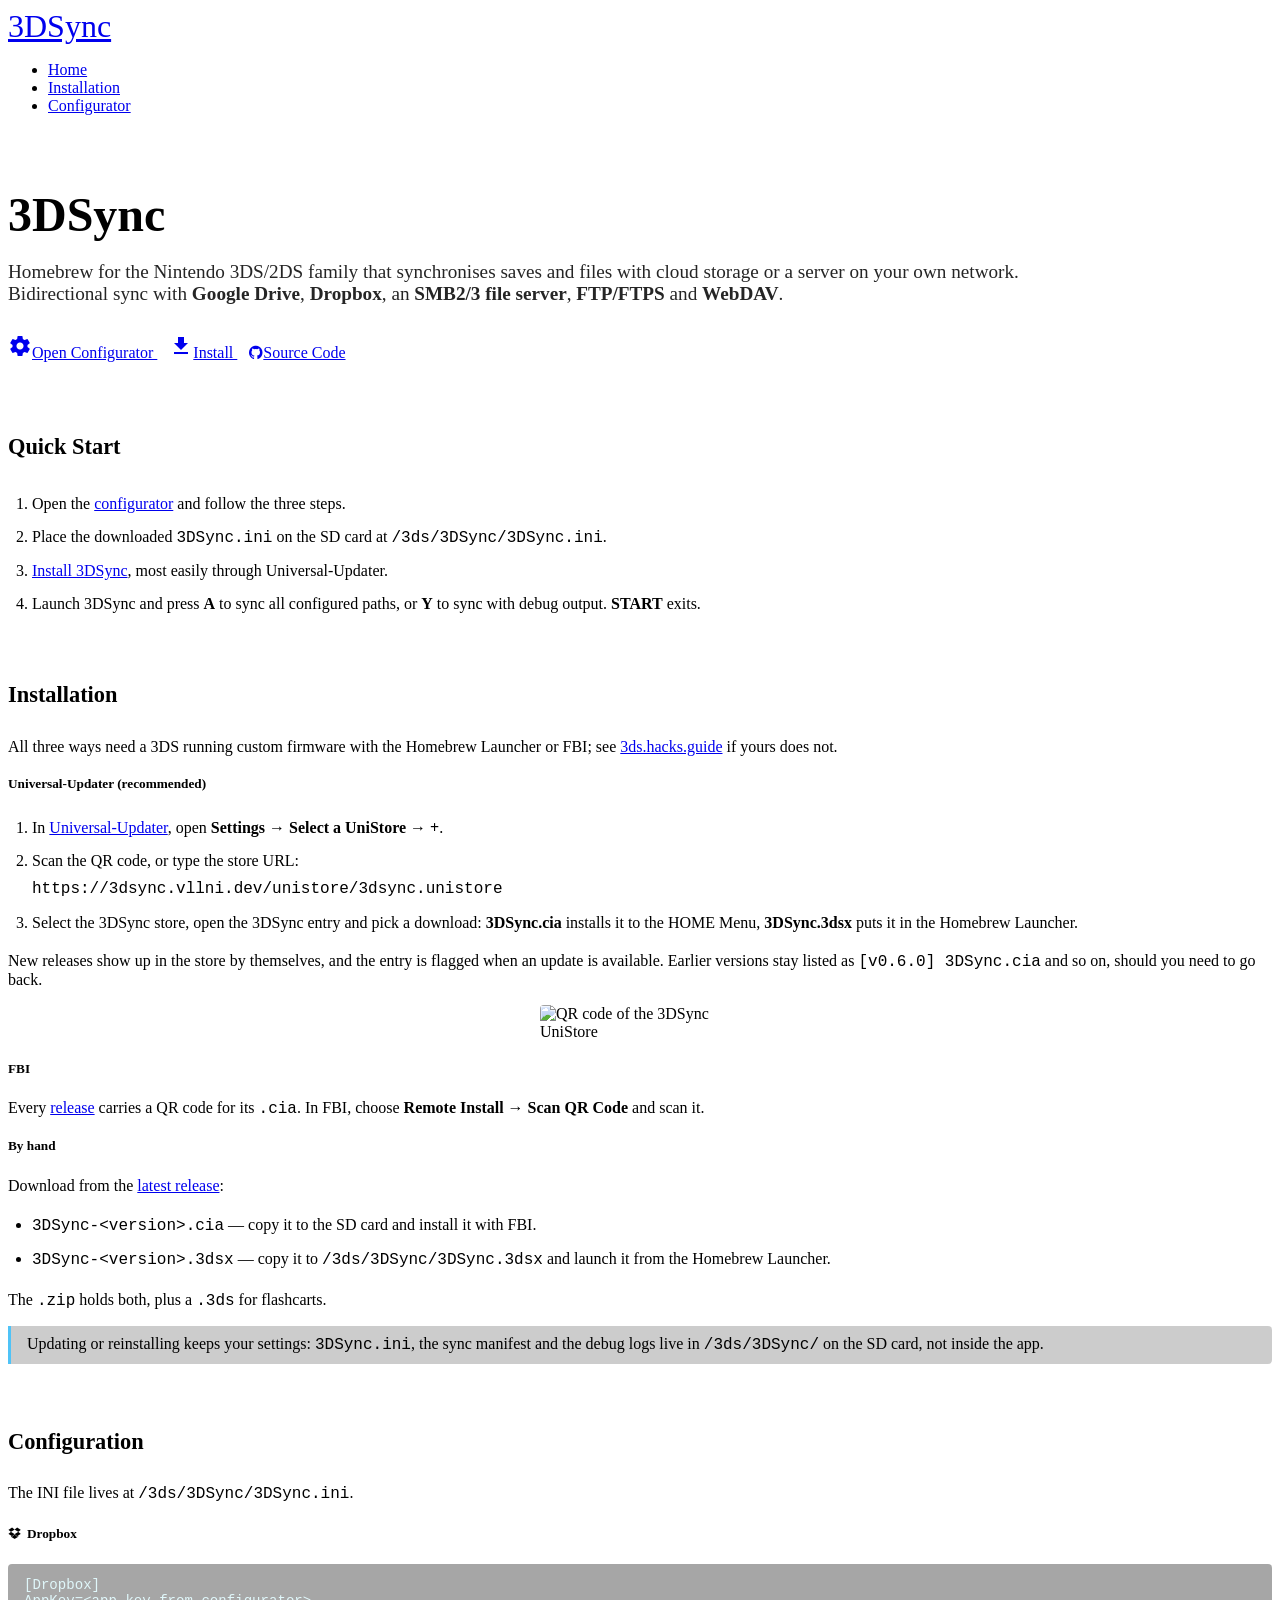
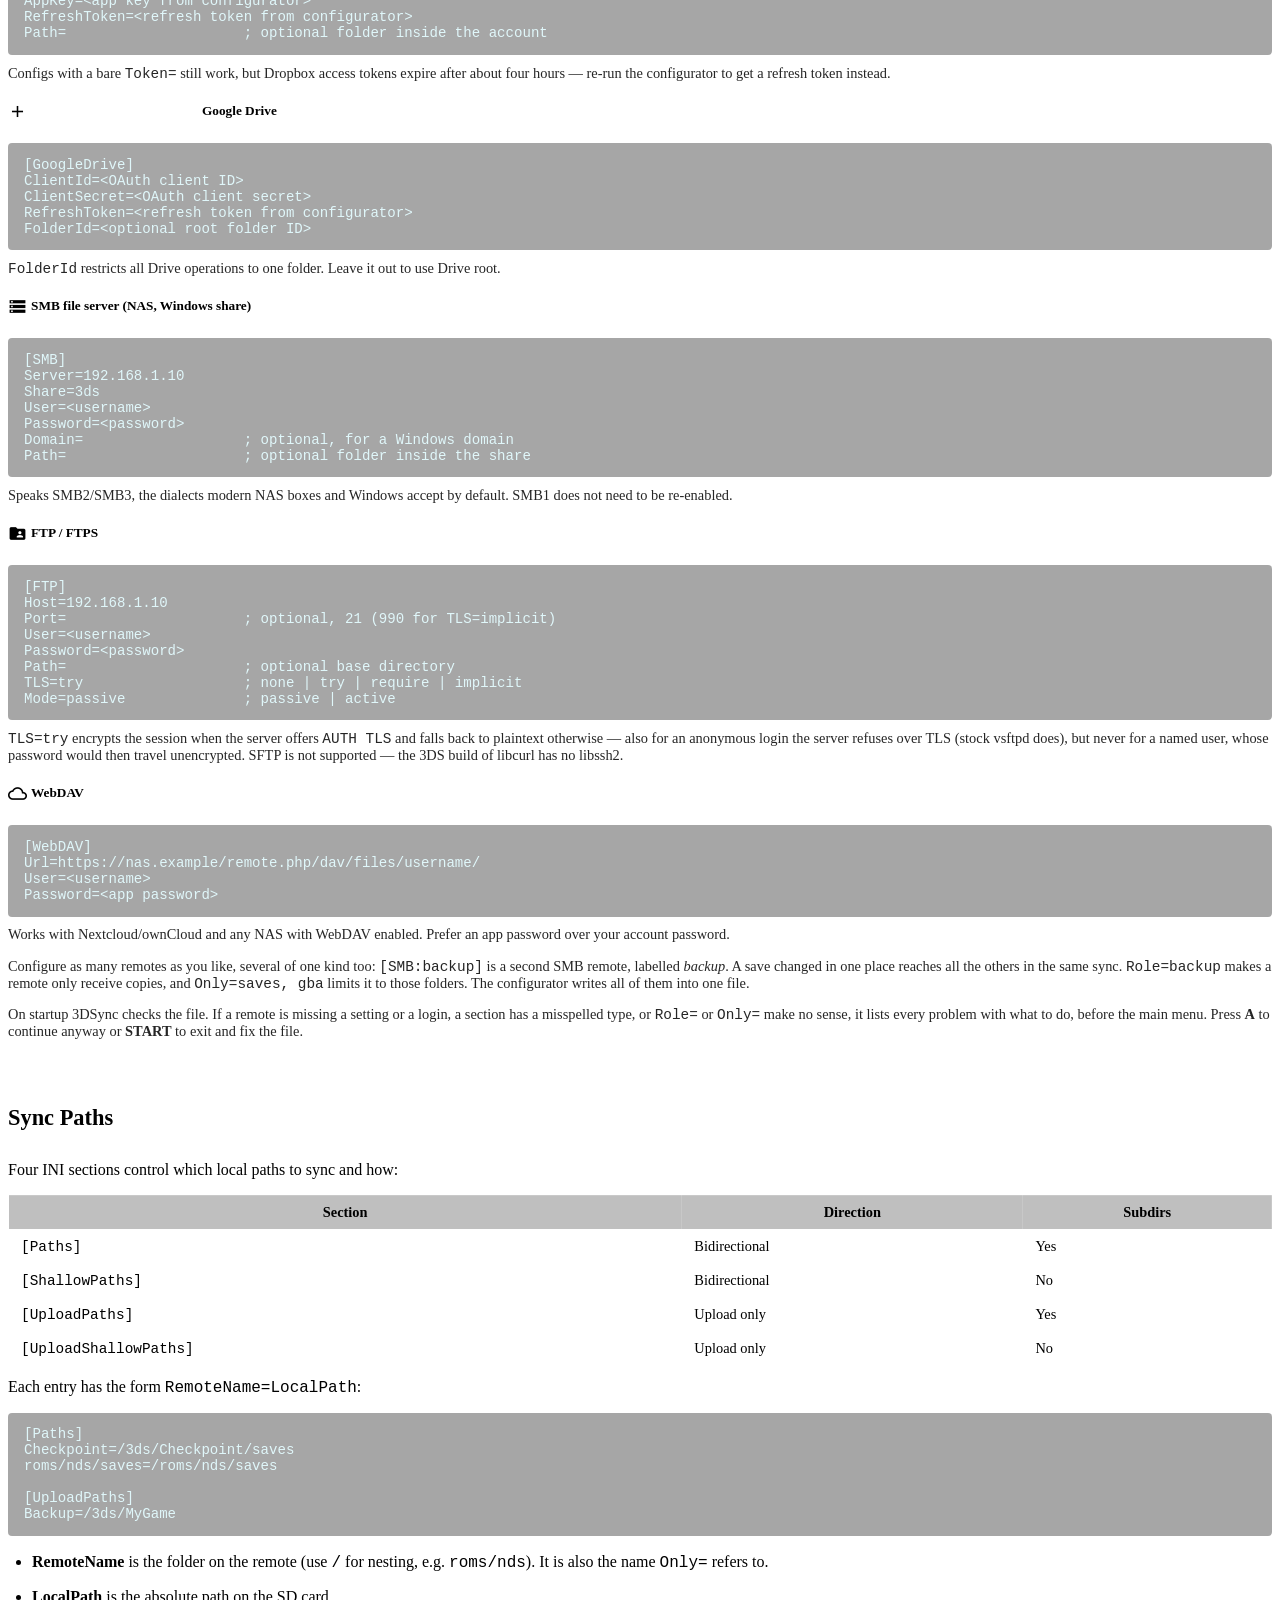
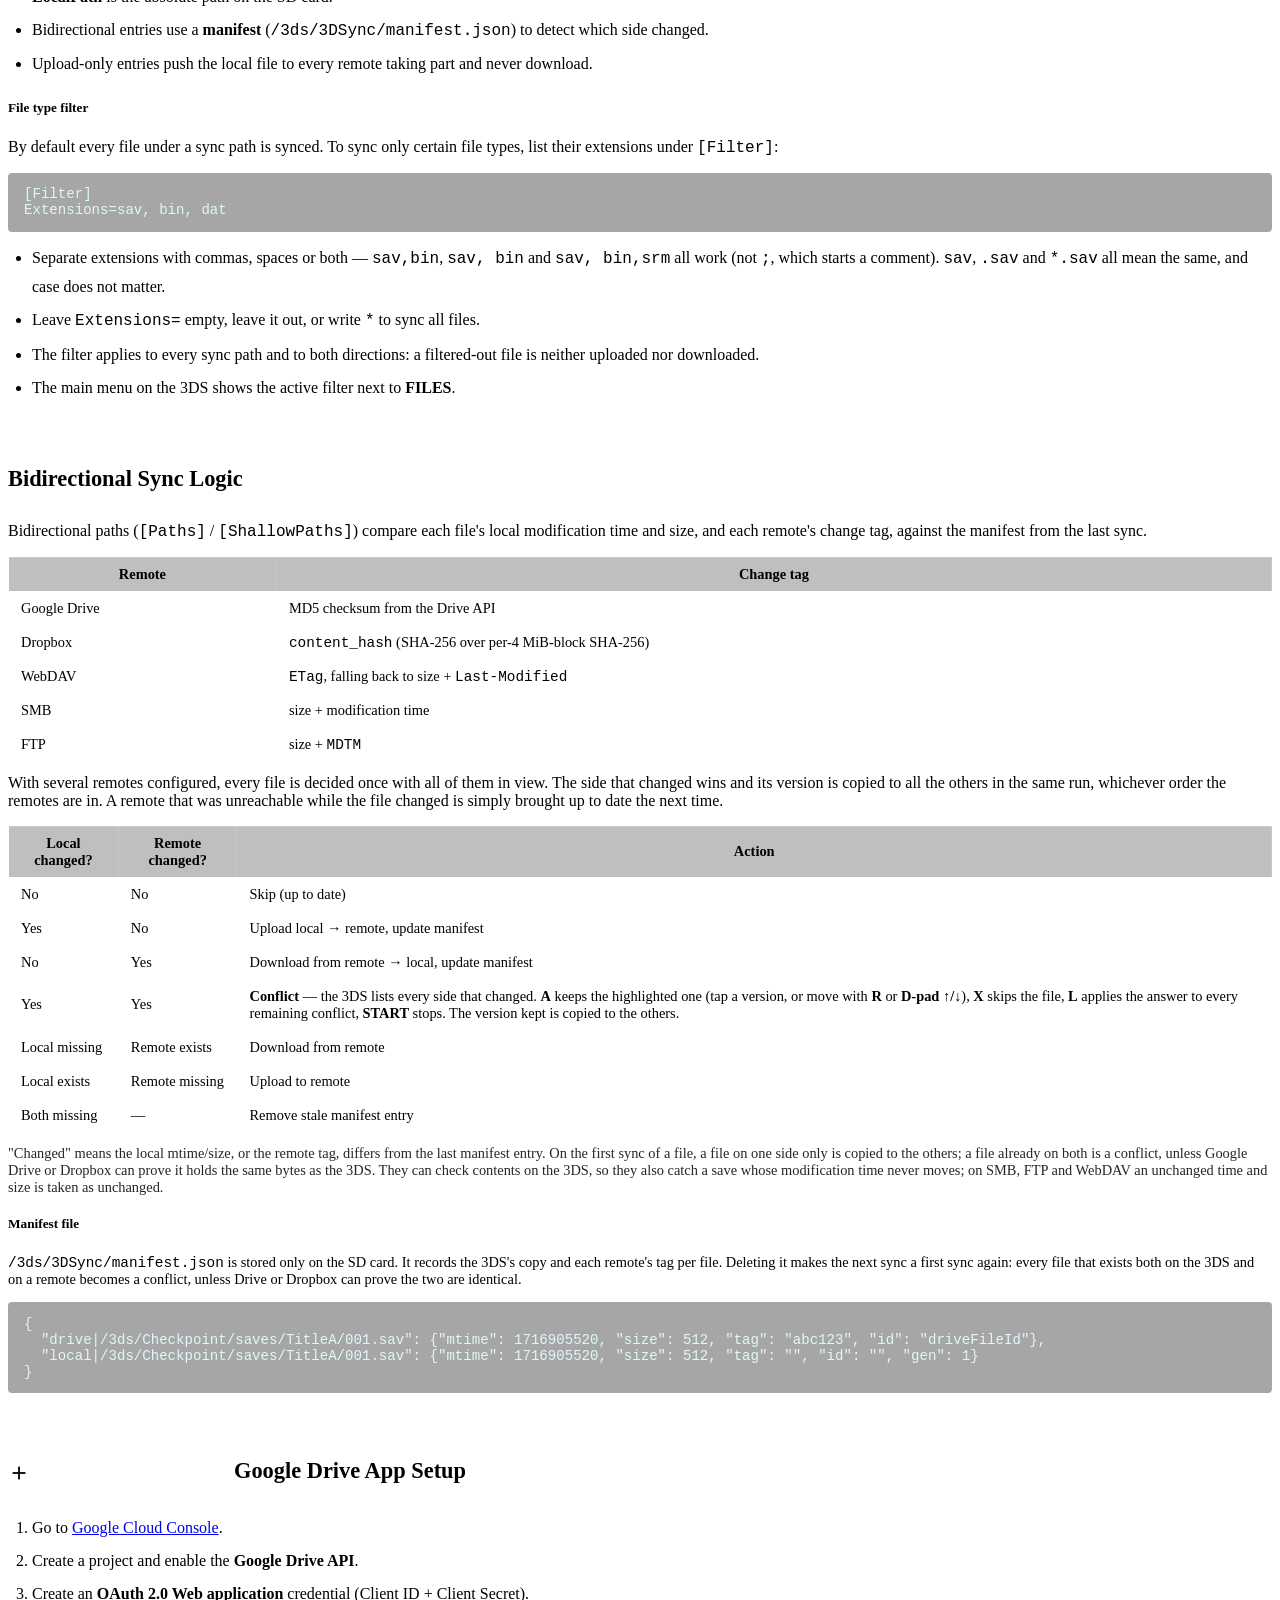
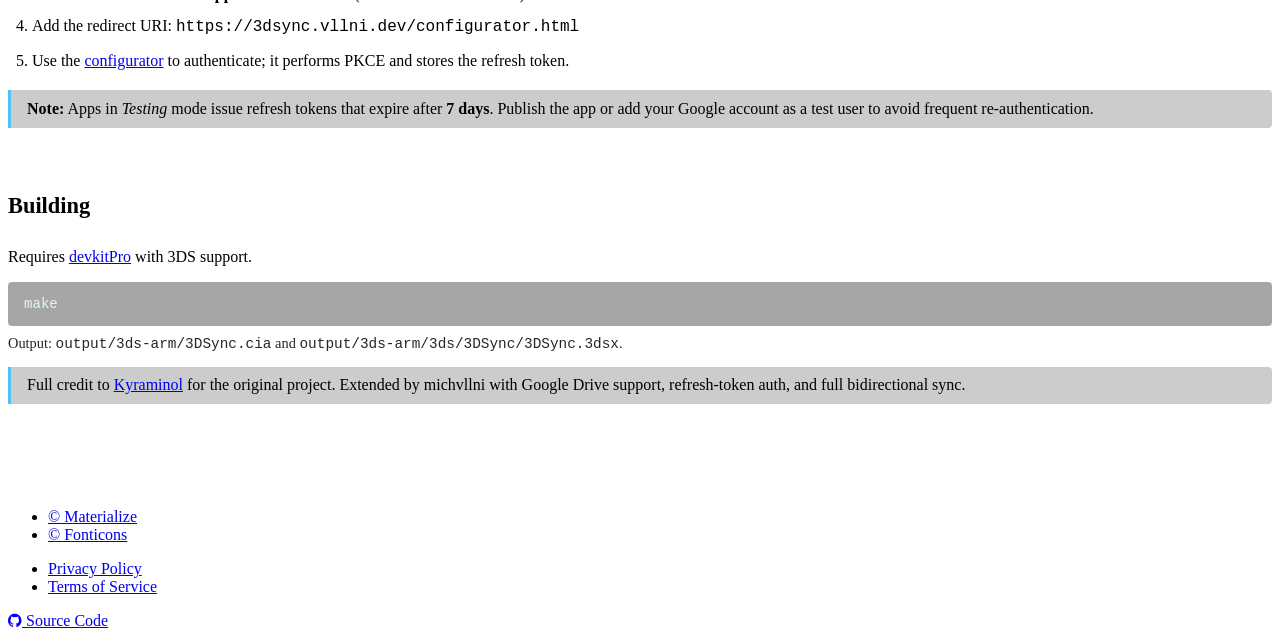
==== commit e41f7a23: "docs: describe the n-way sync and the startup check on the home page - The home page's sync logic st" ====
--- a/docs/index.html
+++ b/docs/index.html
@@ -148,7 +148,8 @@
       <div class="container hero">
         <h1 class="white-text">3DSync</h1>
         <p class="white-text subtitle">
-          Homebrew for the Nintendo 3DS/2DS family that synchronises saves and files with cloud storage.<br>
+          Homebrew for the Nintendo 3DS/2DS family that synchronises saves and files with cloud storage or a
+          server on your own network.<br>
           Bidirectional sync with <strong>Google Drive</strong>, <strong>Dropbox</strong>, an
           <strong>SMB2/3 file server</strong>, <strong>FTP/FTPS</strong> and <strong>WebDAV</strong>.
         </p>
@@ -315,6 +316,12 @@
           same sync. <code>Role=backup</code> makes a remote only receive copies, and <code>Only=saves, gba</code>
           limits it to those folders. The configurator writes all of them into one file.
         </p>
+        <p style="margin-top:0.9rem;font-size:0.9em;opacity:0.85">
+          On startup 3DSync checks the file. If a remote is missing a setting or a login, a section has a
+          misspelled type, or <code>Role=</code> or <code>Only=</code> make no sense, it lists every problem with
+          what to do, before the main menu. Press <strong>A</strong> to continue anyway or <strong>START</strong>
+          to exit and fix the file.
+        </p>
       </div>
 
       <hr class="divider-line">
@@ -362,13 +369,13 @@
 [UploadPaths]
 Backup=/3ds/MyGame</code></pre>
         <ul class="readme-bullets" style="margin-top:0.75rem">
-          <li><strong>RemoteName</strong> is the Drive folder path (use <code>/</code> for nesting, e.g.
-            <code>roms/nds</code>).
+          <li><strong>RemoteName</strong> is the folder on the remote (use <code>/</code> for nesting, e.g.
+            <code>roms/nds</code>). It is also the name <code>Only=</code> refers to.
           </li>
           <li><strong>LocalPath</strong> is the absolute path on the SD card.</li>
           <li>Bidirectional entries use a <strong>manifest</strong> (<code>/3ds/3DSync/manifest.json</code>) to detect
             which side changed.</li>
-          <li>Upload-only entries always push the local file to Drive and never download.</li>
+          <li>Upload-only entries push the local file to every remote taking part and never download.</li>
         </ul>
         <h5>File type filter</h5>
         <p>By default every file under a sync path is synced. To sync only certain file types, list their
@@ -394,14 +401,35 @@
       <div class="card-panel blue darken-2 white-text section-card">
         <h4>Bidirectional Sync Logic</h4>
         <p>
-          Bidirectional paths (<code>[Paths]</code> / <code>[ShallowPaths]</code>) compare each file against
-          the local mtime, the Drive MD5 checksum, and the manifest from the last successful sync.
+          Bidirectional paths (<code>[Paths]</code> / <code>[ShallowPaths]</code>) compare each file's local
+          modification time and size, and each remote's change tag, against the manifest from the last sync.
         </p>
         <table>
           <thead>
             <tr>
+              <th>Remote</th>
+              <th>Change tag</th>
+            </tr>
+          </thead>
+          <tbody>
+            <tr><td>Google Drive</td><td>MD5 checksum from the Drive API</td></tr>
+            <tr><td>Dropbox</td><td><code>content_hash</code> (SHA-256 over per-4&nbsp;MiB-block SHA-256)</td></tr>
+            <tr><td>WebDAV</td><td><code>ETag</code>, falling back to size + <code>Last-Modified</code></td></tr>
+            <tr><td>SMB</td><td>size + modification time</td></tr>
+            <tr><td>FTP</td><td>size + <code>MDTM</code></td></tr>
+          </tbody>
+        </table>
+        <p style="margin-top:0.75rem">
+          With several remotes configured, every file is decided once with all of them in view. The side that
+          changed wins and its version is copied to all the others in the same run, whichever order the remotes
+          are in. A remote that was unreachable while the file changed is simply brought up to date the next
+          time.
+        </p>
+        <table>
+          <thead>
+            <tr>
               <th>Local changed?</th>
-              <th>Drive changed?</th>
+              <th>Remote changed?</th>
               <th>Action</th>
             </tr>
           </thead>
@@ -414,29 +442,31 @@
             <tr>
               <td>Yes</td>
               <td>No</td>
-              <td>Upload local → Drive, update manifest</td>
+              <td>Upload local → remote, update manifest</td>
             </tr>
             <tr>
               <td>No</td>
               <td>Yes</td>
-              <td>Download from Drive → local, update manifest</td>
+              <td>Download from remote → local, update manifest</td>
             </tr>
             <tr>
               <td>Yes</td>
               <td>Yes</td>
-              <td><strong>Conflict</strong> — press <strong>A</strong> to keep 3DS version (upload) or
-                <strong>B</strong> to keep Drive version (download)
+              <td><strong>Conflict</strong> — the 3DS lists every side that changed. <strong>A</strong> keeps the
+                highlighted one (tap a version, or move with <strong>R</strong> or <strong>D-pad ↑/↓</strong>),
+                <strong>X</strong> skips the file, <strong>L</strong> applies the answer to every remaining
+                conflict, <strong>START</strong> stops. The version kept is copied to the others.
               </td>
             </tr>
             <tr>
               <td>Local missing</td>
-              <td>Drive exists</td>
-              <td>Download from Drive</td>
+              <td>Remote exists</td>
+              <td>Download from remote</td>
             </tr>
             <tr>
               <td>Local exists</td>
-              <td>Drive missing</td>
-              <td>Upload to Drive</td>
+              <td>Remote missing</td>
+              <td>Upload to remote</td>
             </tr>
             <tr>
               <td>Both missing</td>
@@ -446,18 +476,22 @@
           </tbody>
         </table>
         <p style="margin-top:0.75rem;font-size:0.9em;opacity:0.85">
-          "Changed" means the mtime (local) or MD5 (Drive) differs from the last manifest entry.
-          On first run (no manifest entry yet), the local file is uploaded and the manifest is initialised.
+          "Changed" means the local mtime/size, or the remote tag, differs from the last manifest entry.
+          On the first sync of a file, a file on one side only is copied to the others; a file already on both
+          is a conflict, unless Google Drive or Dropbox can prove it holds the same bytes as the 3DS. They can
+          check contents on the 3DS, so they also catch a save whose modification time never moves; on SMB, FTP
+          and WebDAV an unchanged time and size is taken as unchanged.
         </p>
 
         <h5 class="white-text" style="margin-top:1.25rem">Manifest file</h5>
         <p style="font-size:0.9em">
-          <code>/3ds/3DSync/manifest.json</code> is stored only on the SD card.
-          Delete it to force a full re-upload on the next run.
+          <code>/3ds/3DSync/manifest.json</code> is stored only on the SD card. It records the 3DS's copy and each
+          remote's tag per file. Deleting it makes the next sync a first sync again: every file that exists both on
+          the 3DS and on a remote becomes a conflict, unless Drive or Dropbox can prove the two are identical.
         </p>
         <pre><code>{
-  "/3ds/Checkpoint/saves/TitleA/001.sav": {"mtime": 1716905520, "md5": "abc123", "id": "driveFileId"},
-  "/roms/nds/saves/game.sav":             {"mtime": 1716910000, "md5": "def456", "id": "anotherFileId"}
+  "drive|/3ds/Checkpoint/saves/TitleA/001.sav": {"mtime": 1716905520, "size": 512, "tag": "abc123", "id": "driveFileId"},
+  "local|/3ds/Checkpoint/saves/TitleA/001.sav": {"mtime": 1716905520, "size": 512, "tag": "", "id": "", "gen": 1}
 }</code></pre>
       </div>
 
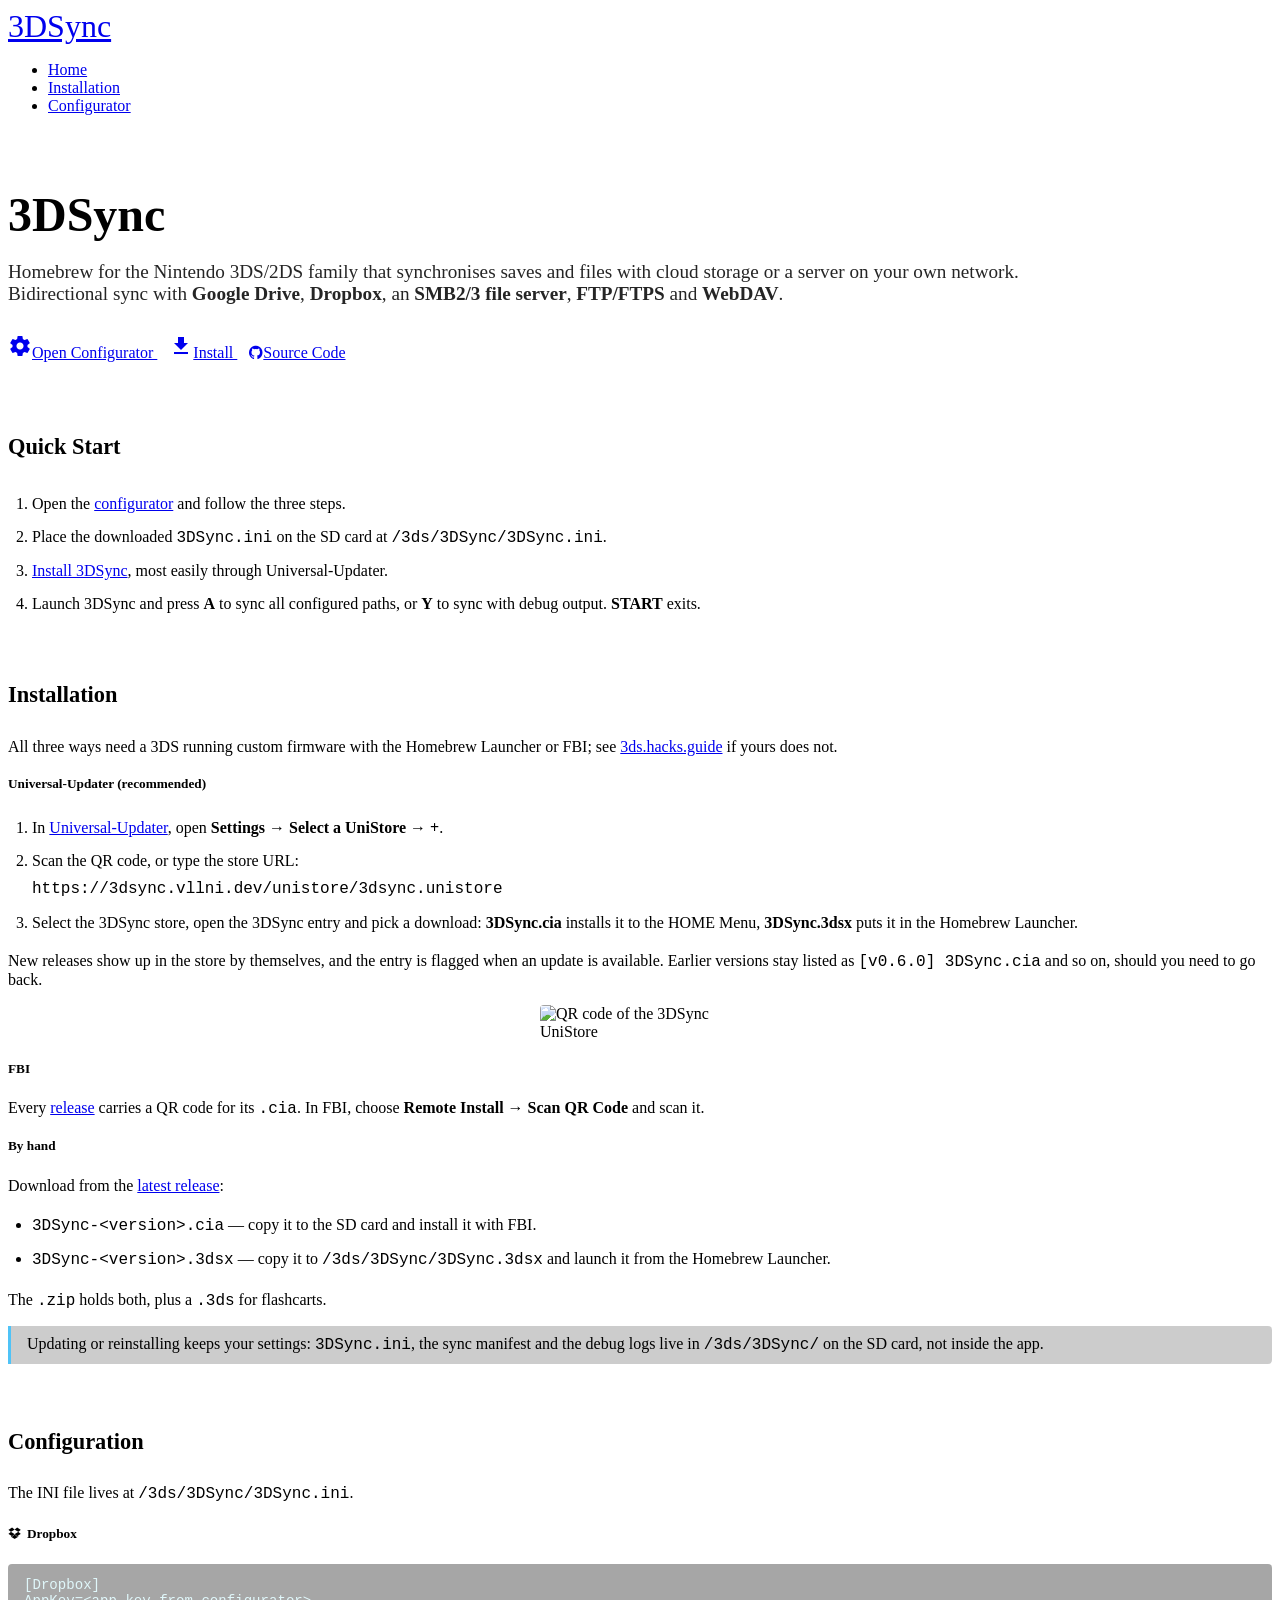
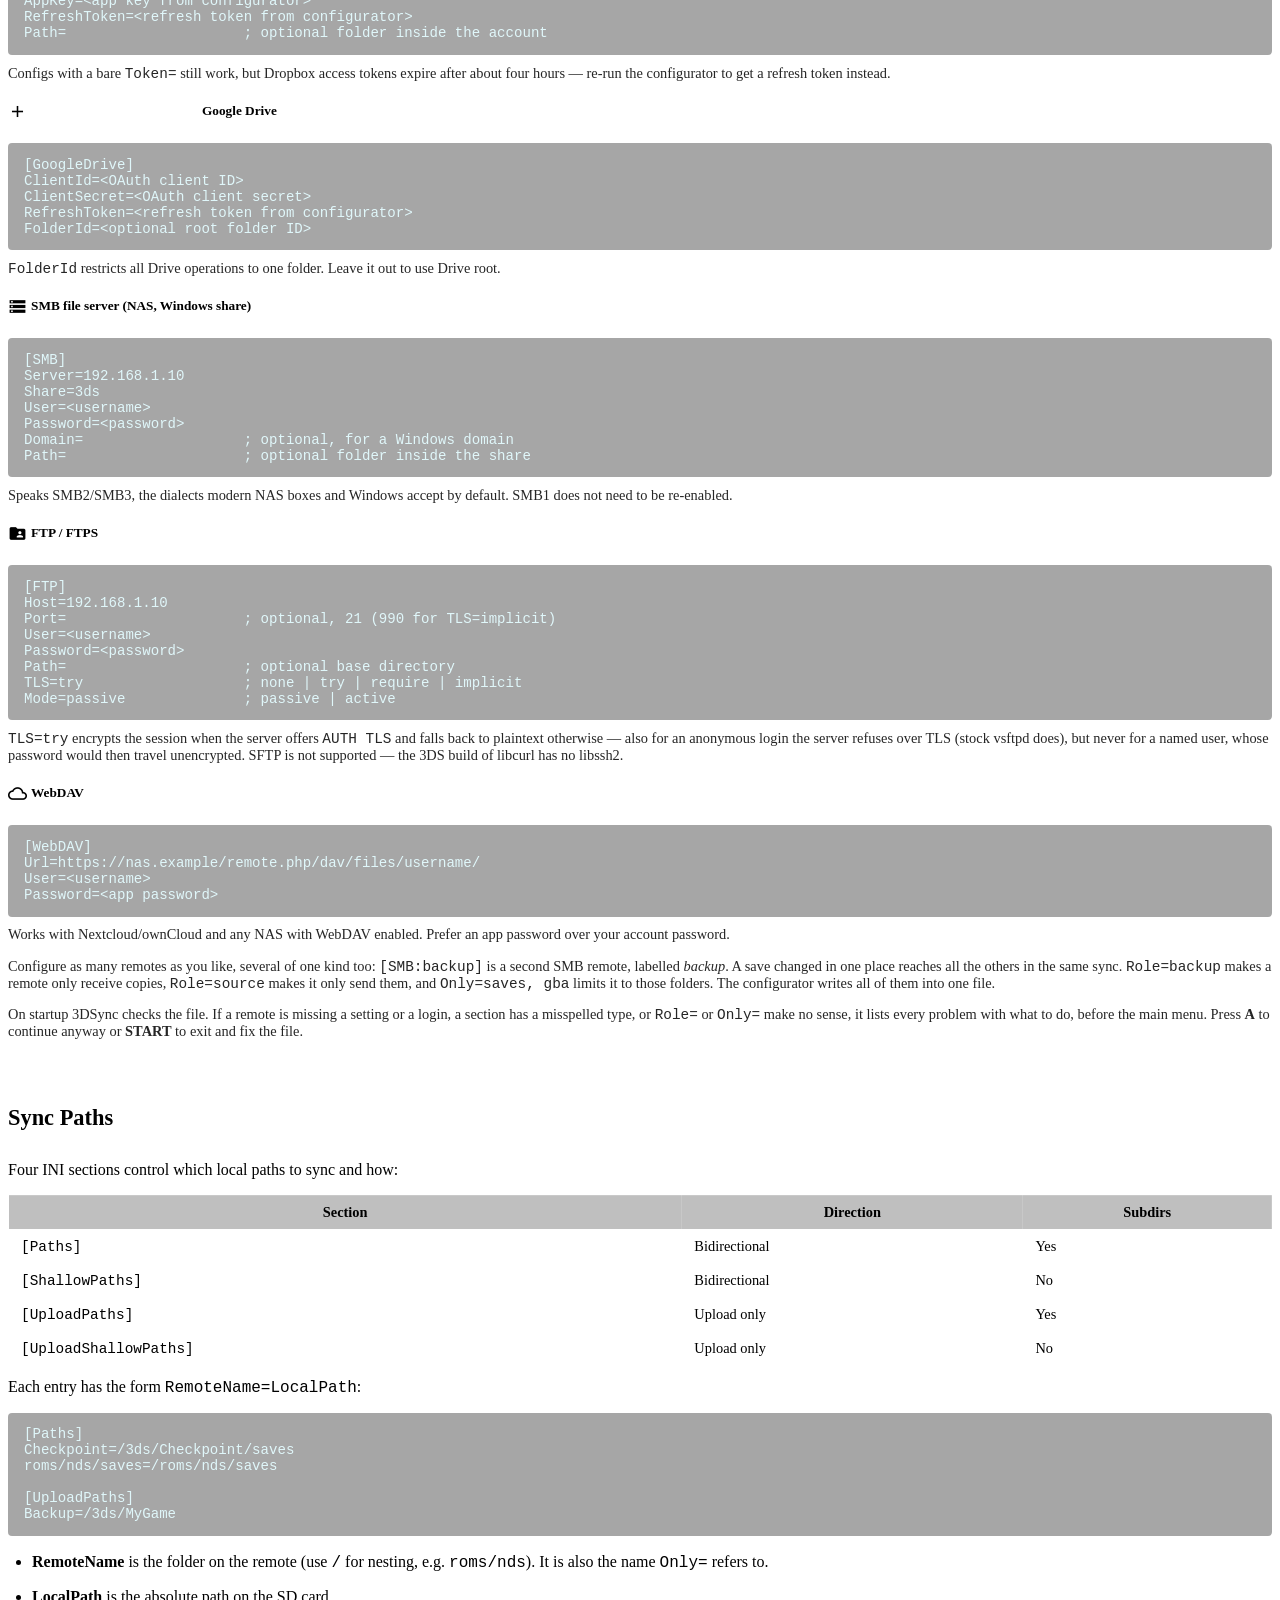
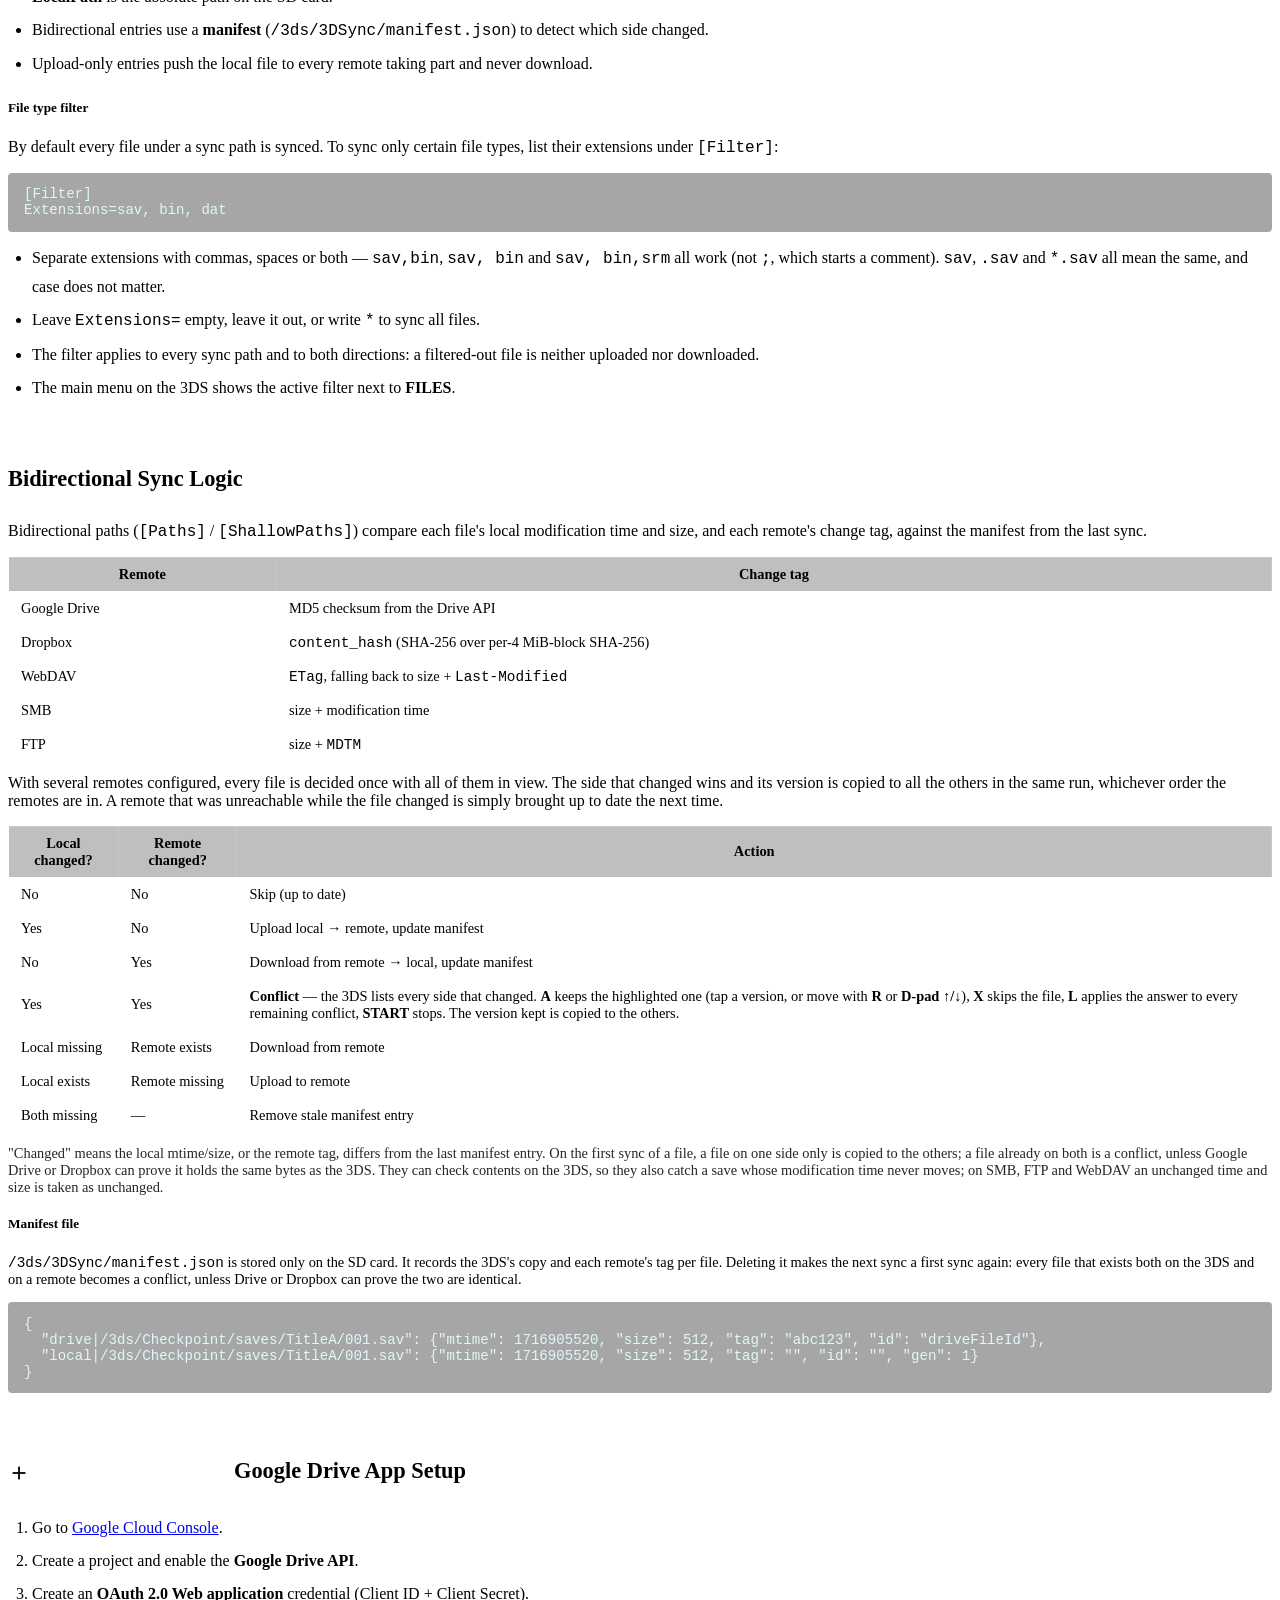
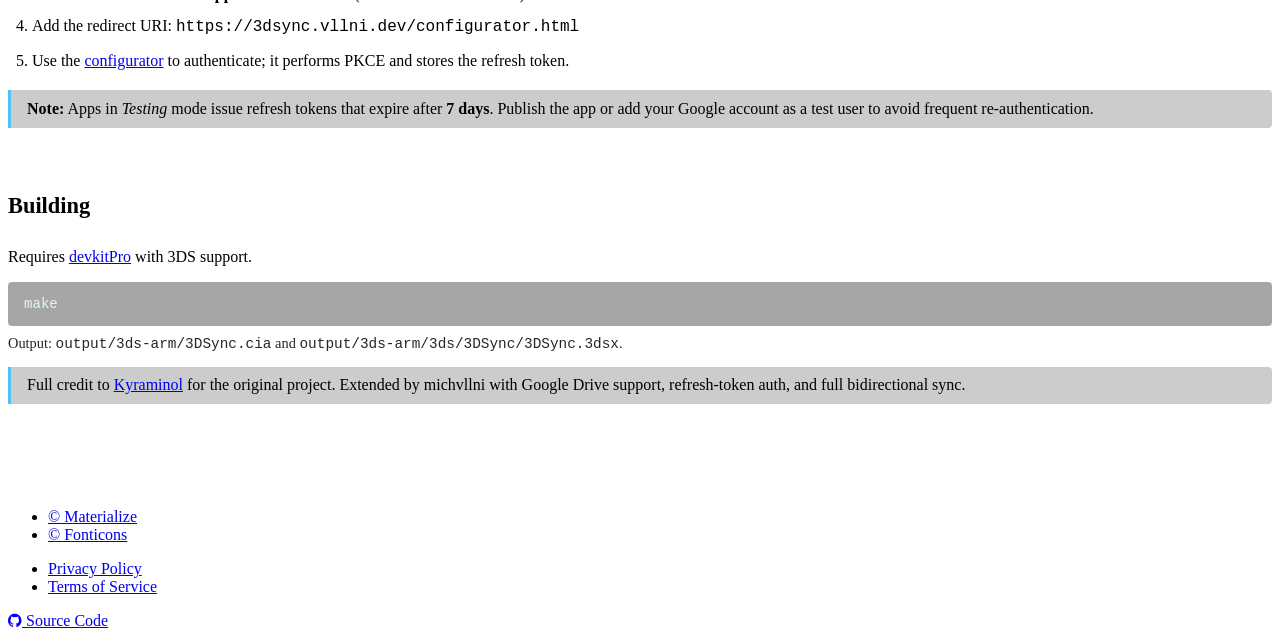
==== commit d259de90: "feat(config): Role=source, a remote 3DSync only reads from; version 0.8.1 - The reverse of Role=back" ====
--- a/docs/index.html
+++ b/docs/index.html
@@ -313,7 +313,8 @@
         <p style="margin-top:0.9rem;font-size:0.9em;opacity:0.85">
           Configure as many remotes as you like, several of one kind too: <code>[SMB:backup]</code> is a
           second SMB remote, labelled <em>backup</em>. A save changed in one place reaches all the others in the
-          same sync. <code>Role=backup</code> makes a remote only receive copies, and <code>Only=saves, gba</code>
+          same sync. <code>Role=backup</code> makes a remote only receive copies, <code>Role=source</code> makes it
+          only send them, and <code>Only=saves, gba</code>
           limits it to those folders. The configurator writes all of them into one file.
         </p>
         <p style="margin-top:0.9rem;font-size:0.9em;opacity:0.85">
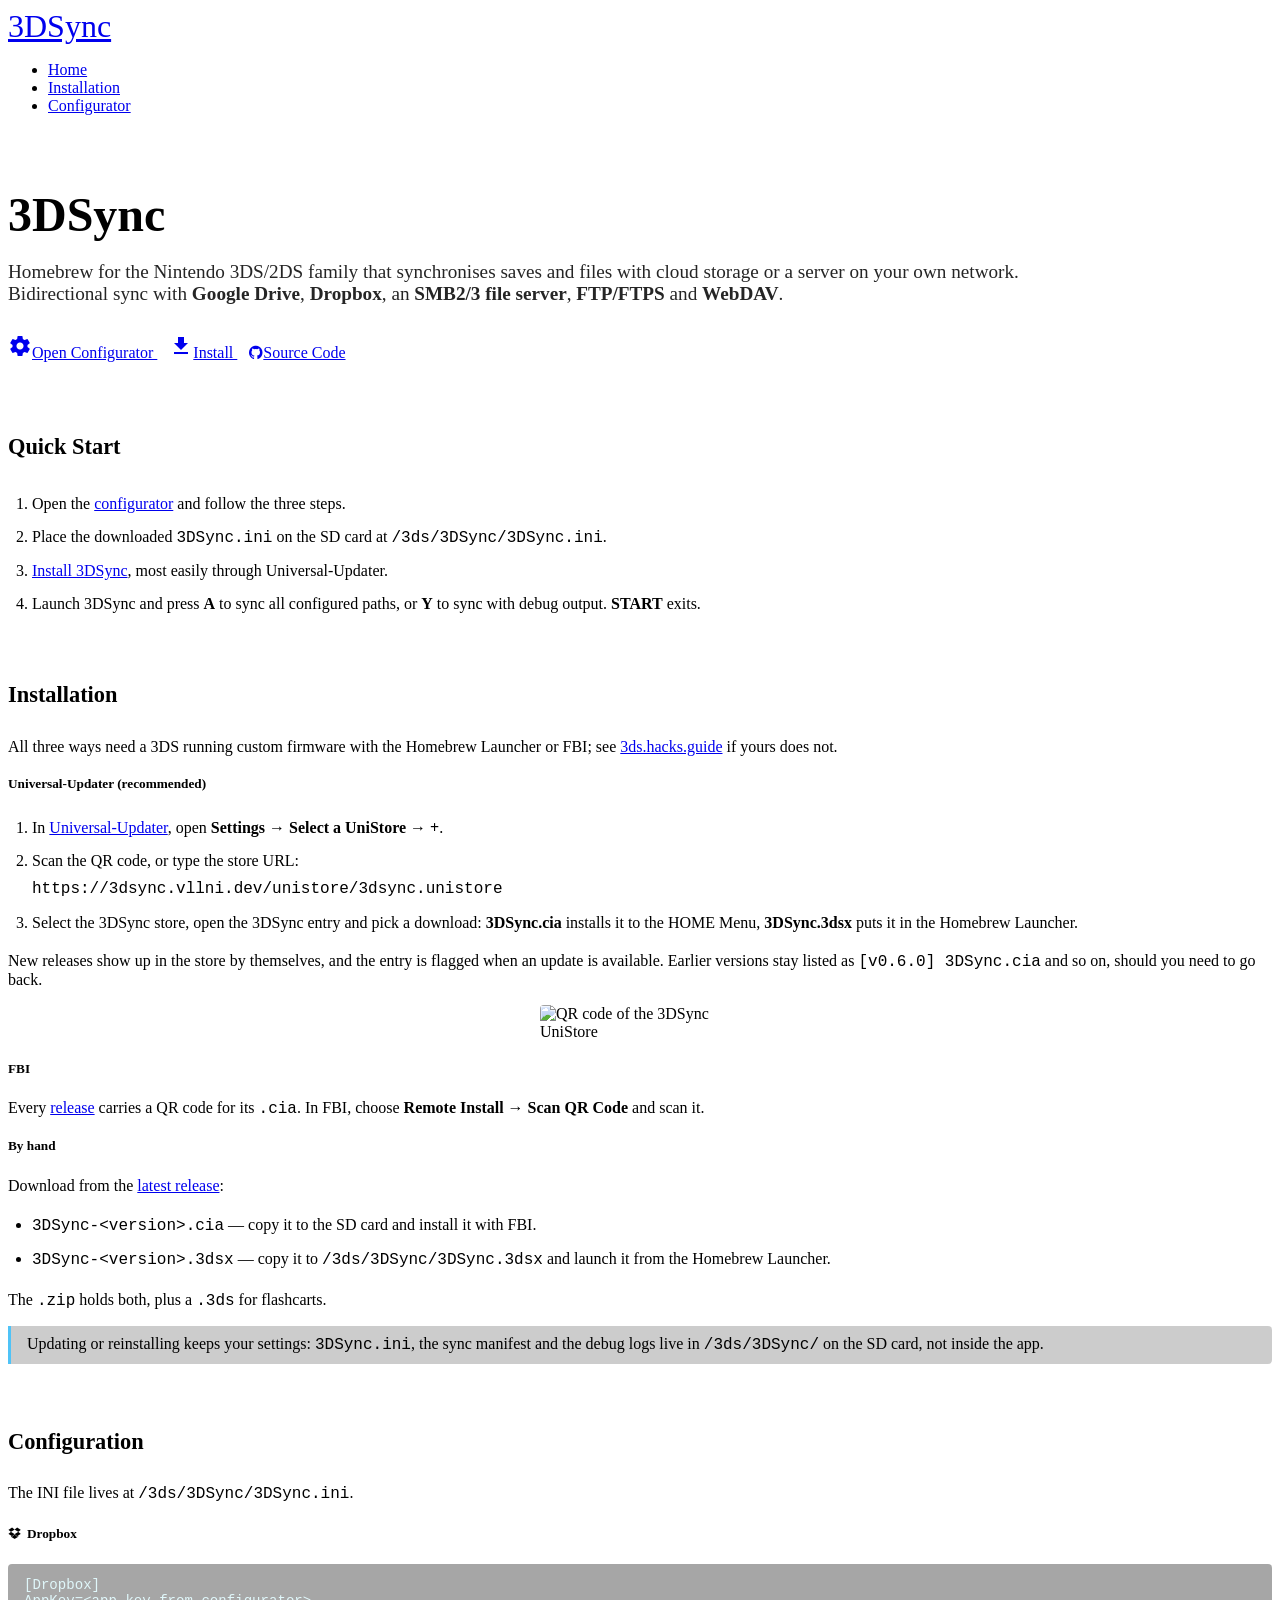
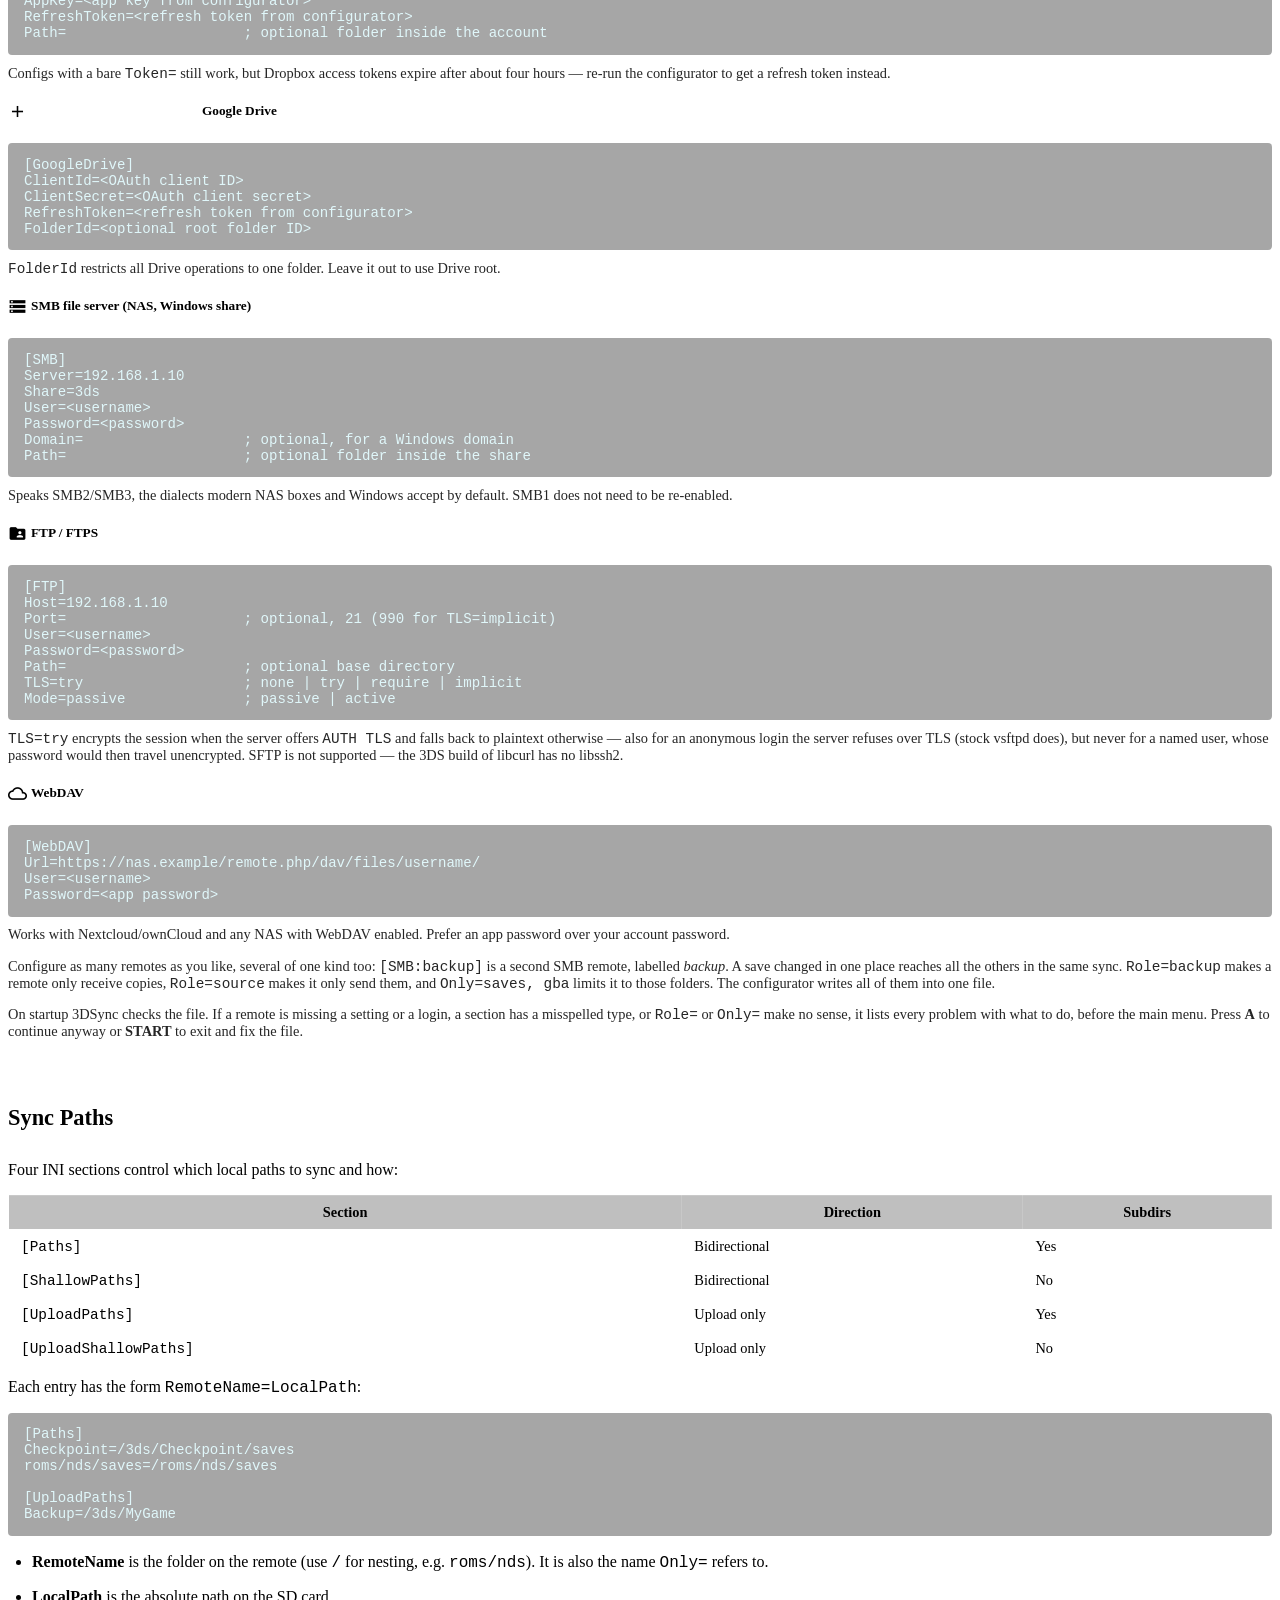
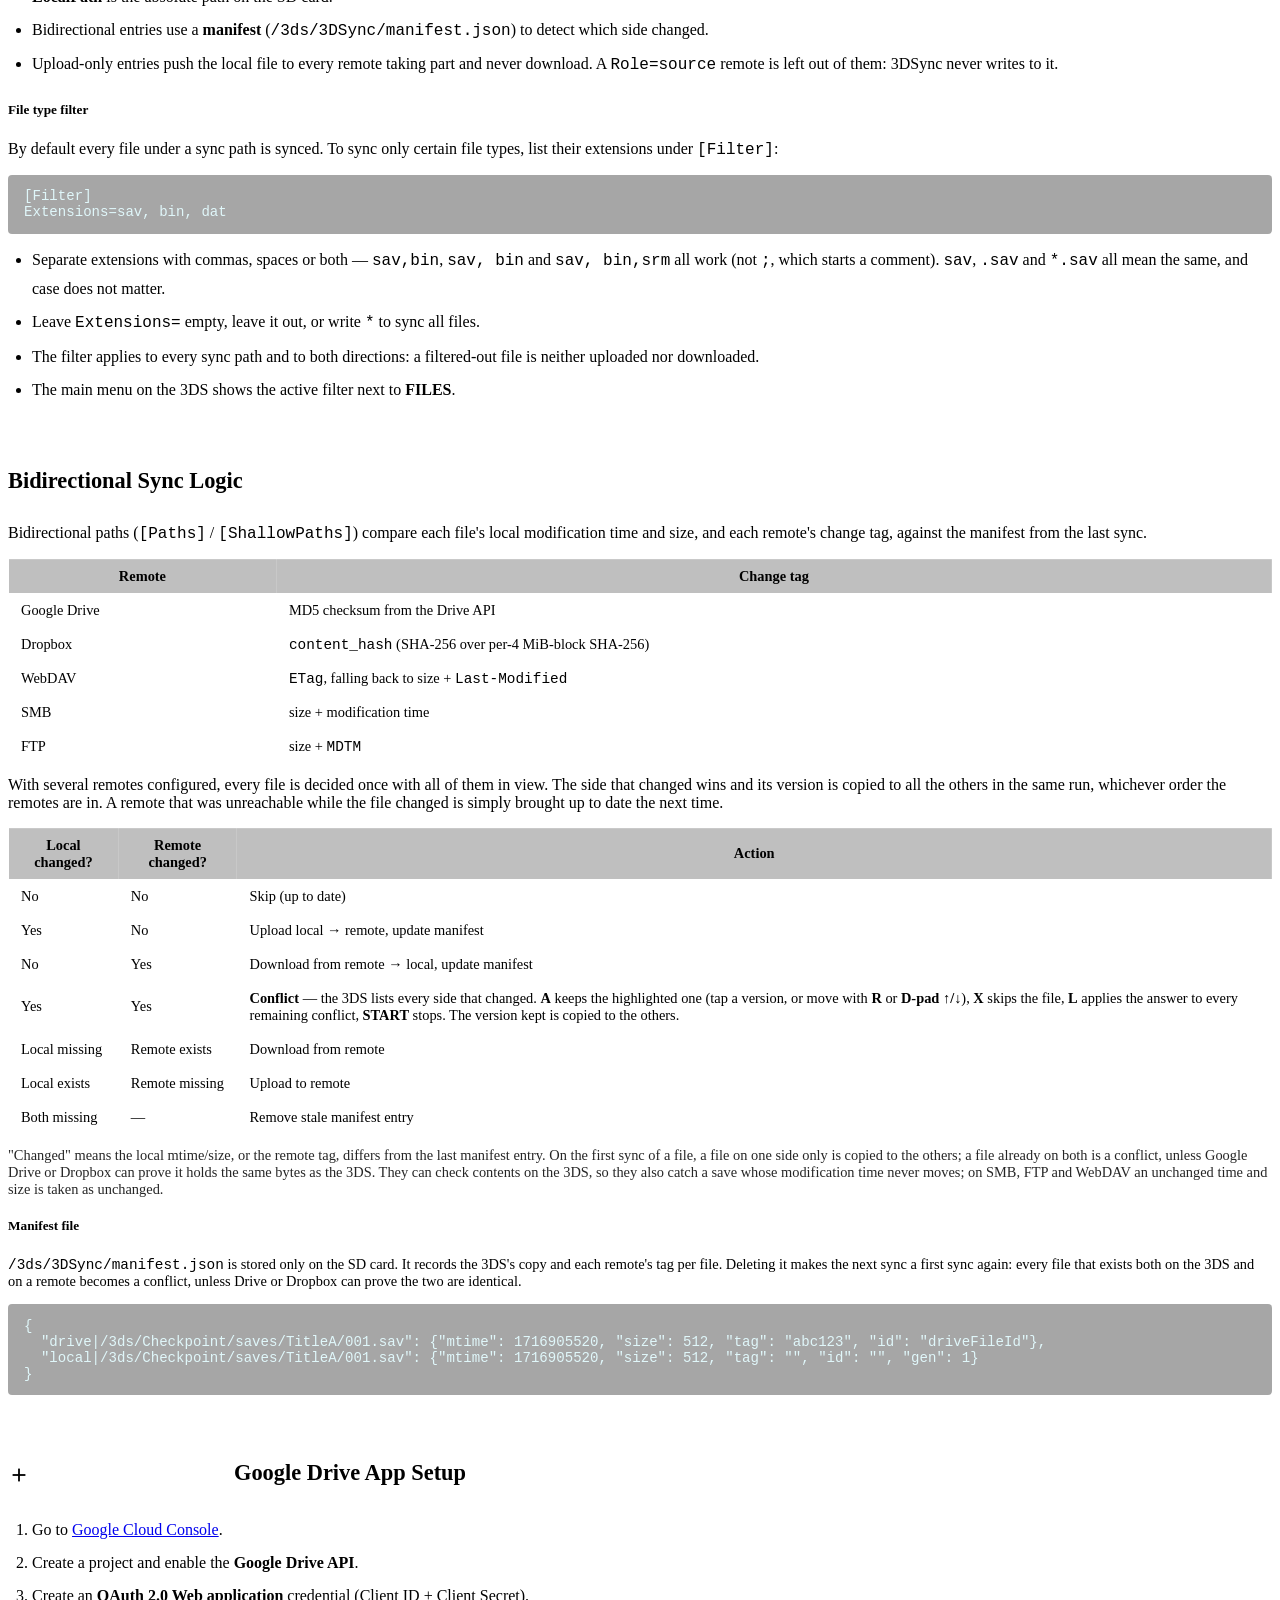
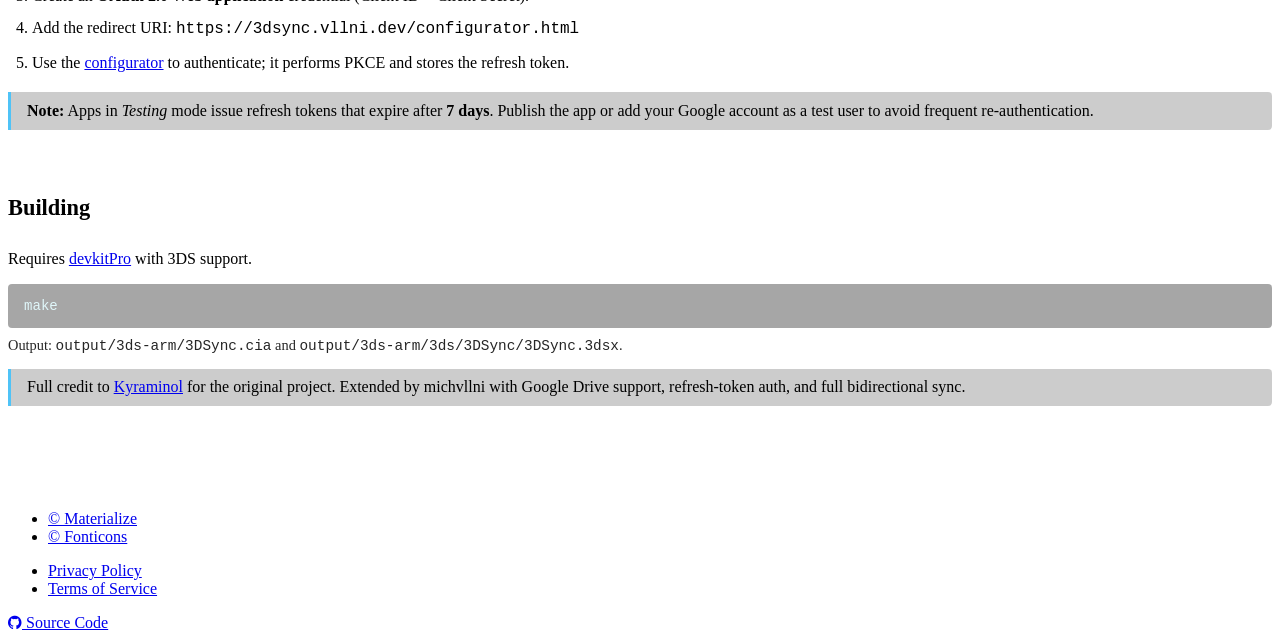
==== commit 9e55117b: "docs: say Role=source remotes are left out of upload-only paths - README, home page and the configur" ====
--- a/docs/index.html
+++ b/docs/index.html
@@ -376,7 +376,8 @@
           <li><strong>LocalPath</strong> is the absolute path on the SD card.</li>
           <li>Bidirectional entries use a <strong>manifest</strong> (<code>/3ds/3DSync/manifest.json</code>) to detect
             which side changed.</li>
-          <li>Upload-only entries push the local file to every remote taking part and never download.</li>
+          <li>Upload-only entries push the local file to every remote taking part and never download. A
+            <code>Role=source</code> remote is left out of them: 3DSync never writes to it.</li>
         </ul>
         <h5>File type filter</h5>
         <p>By default every file under a sync path is synced. To sync only certain file types, list their
--- a/docs/static/css/index.css
+++ b/docs/static/css/index.css
@@ -533,6 +533,11 @@
     height: 20px;
 }
 
+.routing-table td.routing-na {
+    opacity: 0.6;
+    cursor: help;
+}
+
 .routing-empty {
     opacity: 0.75;
 }
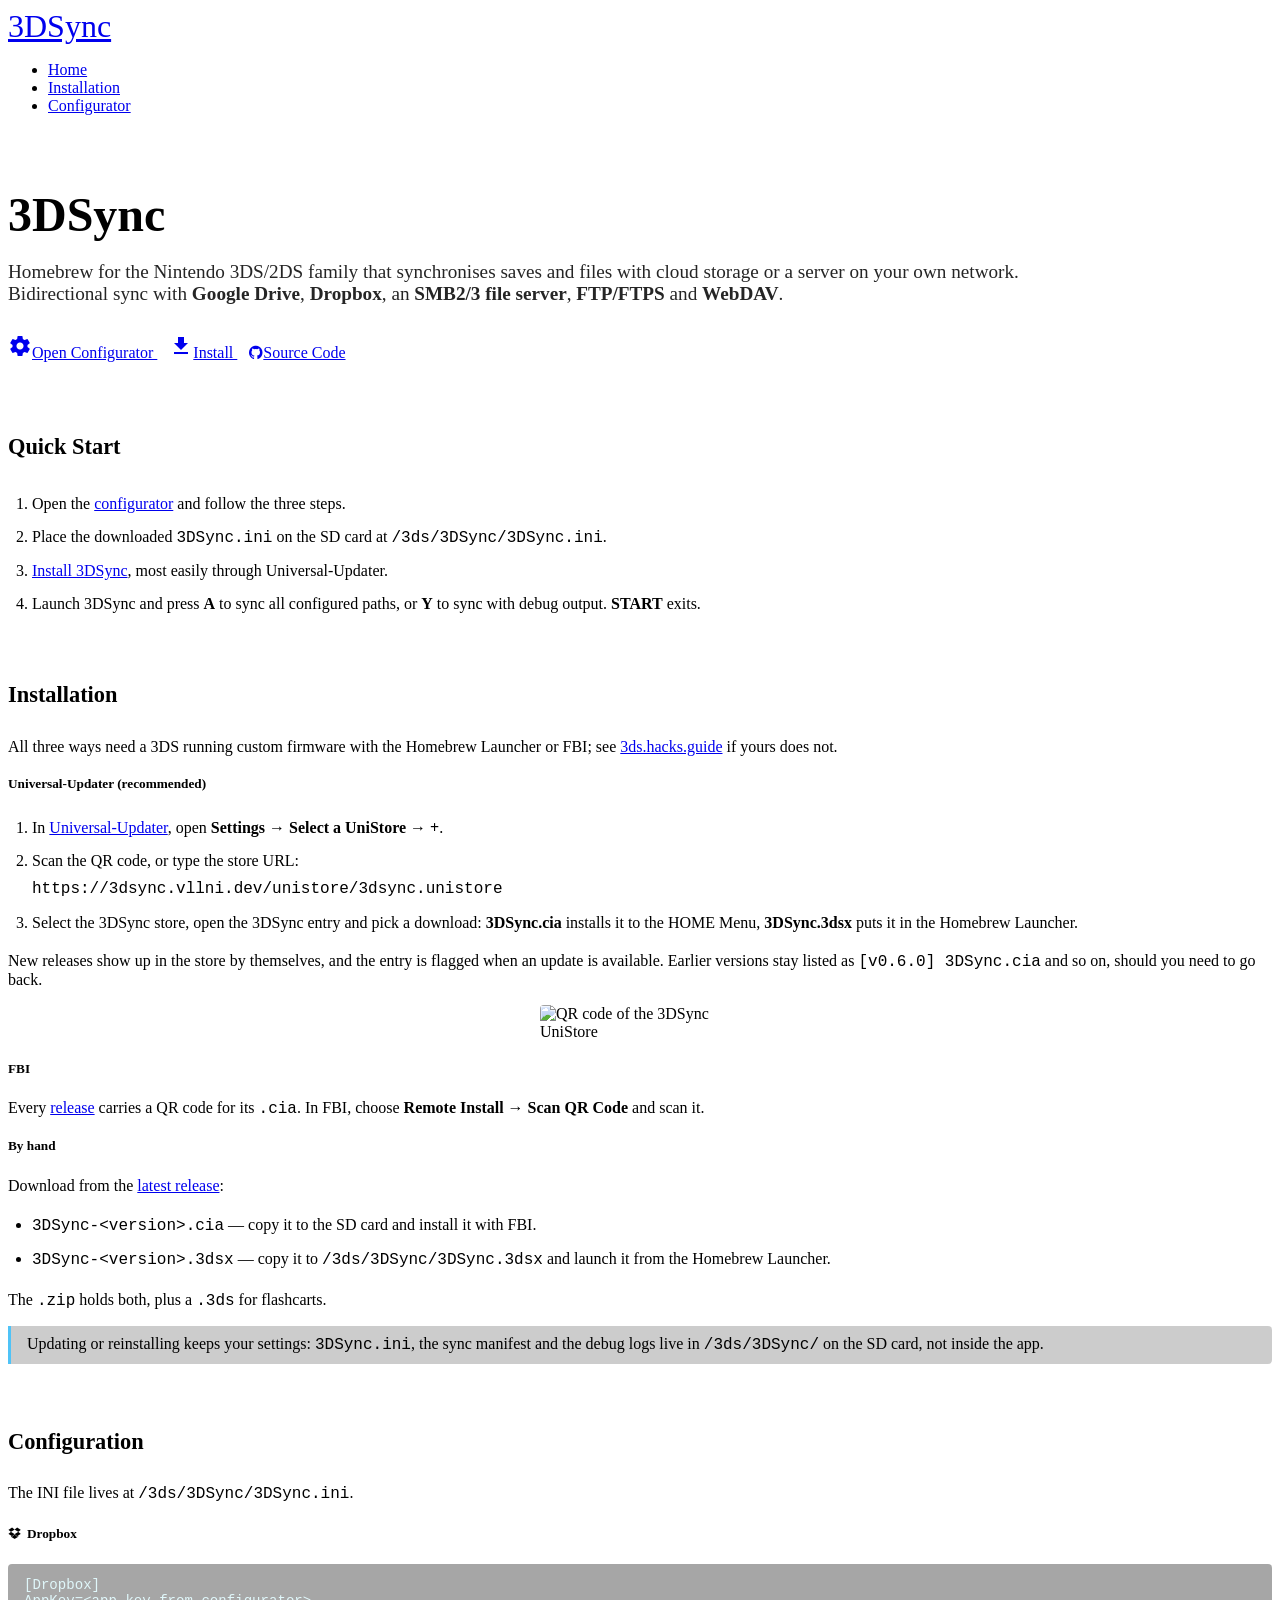
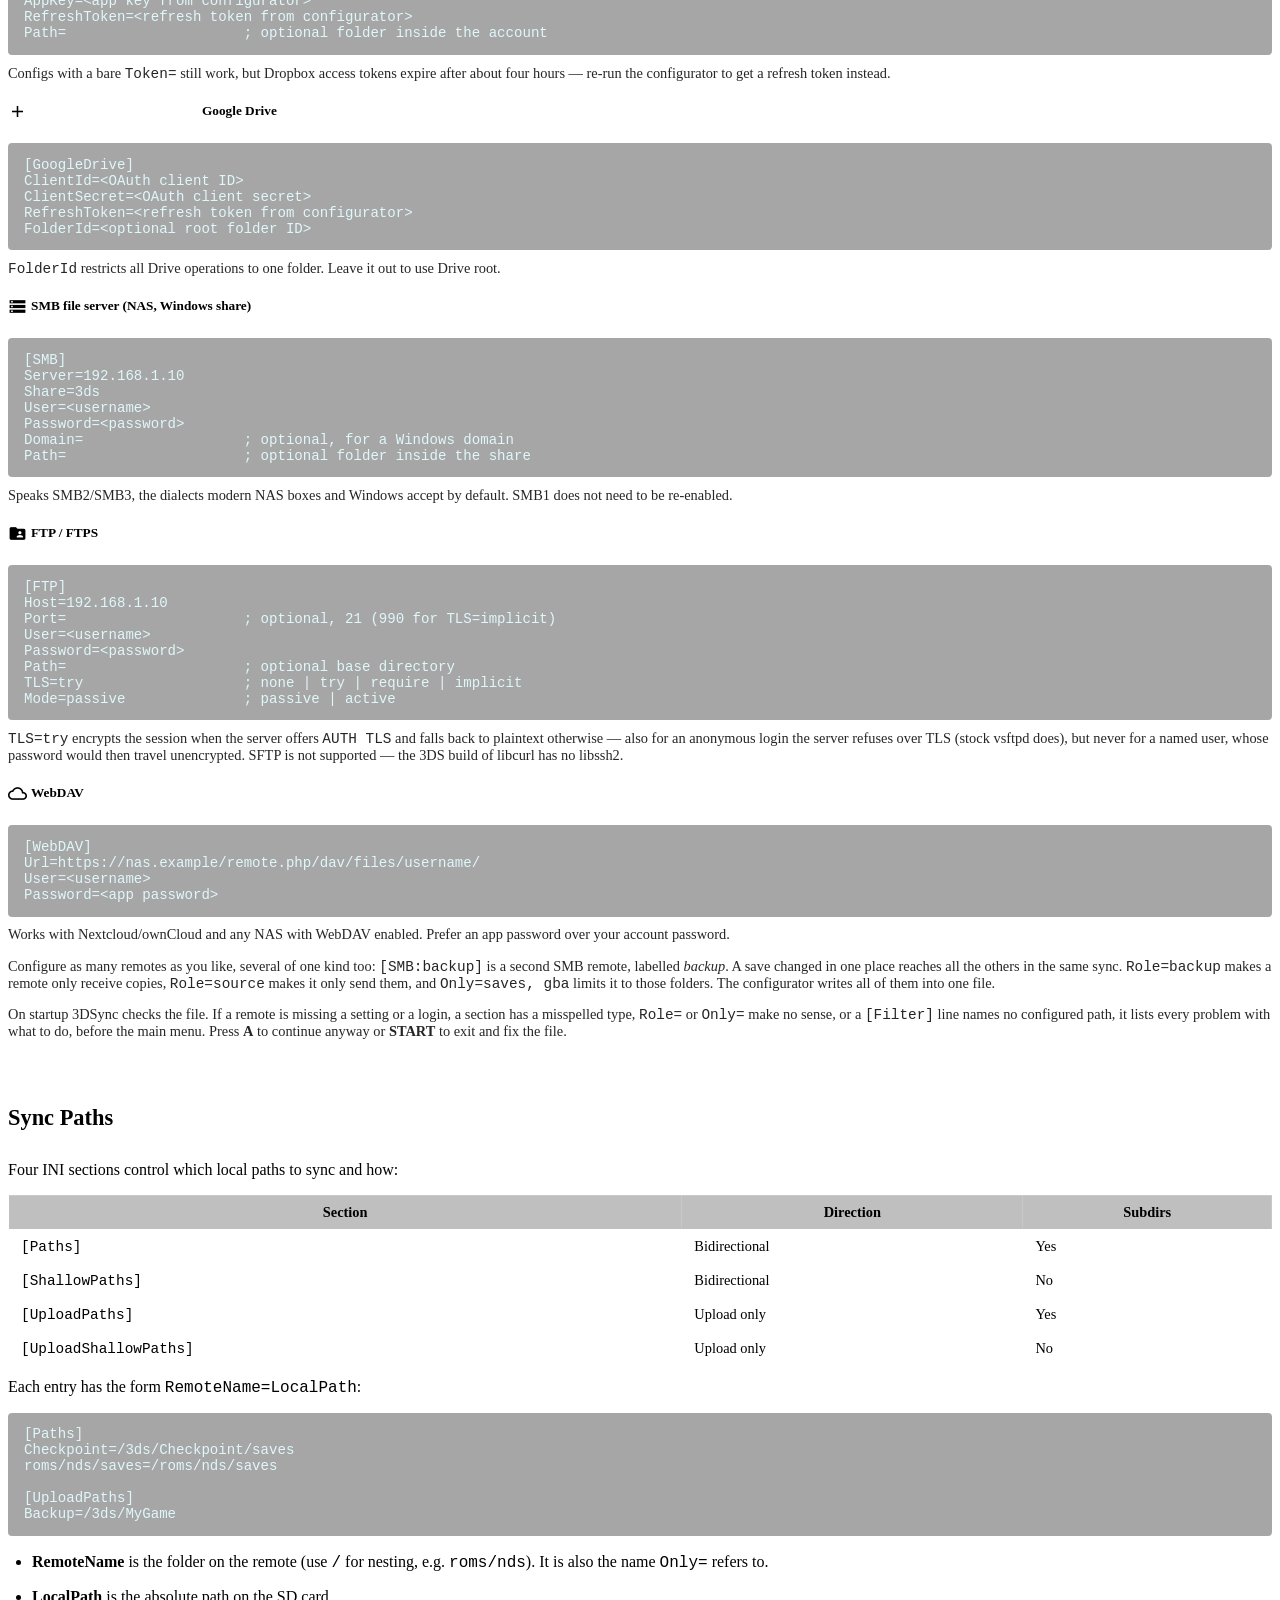
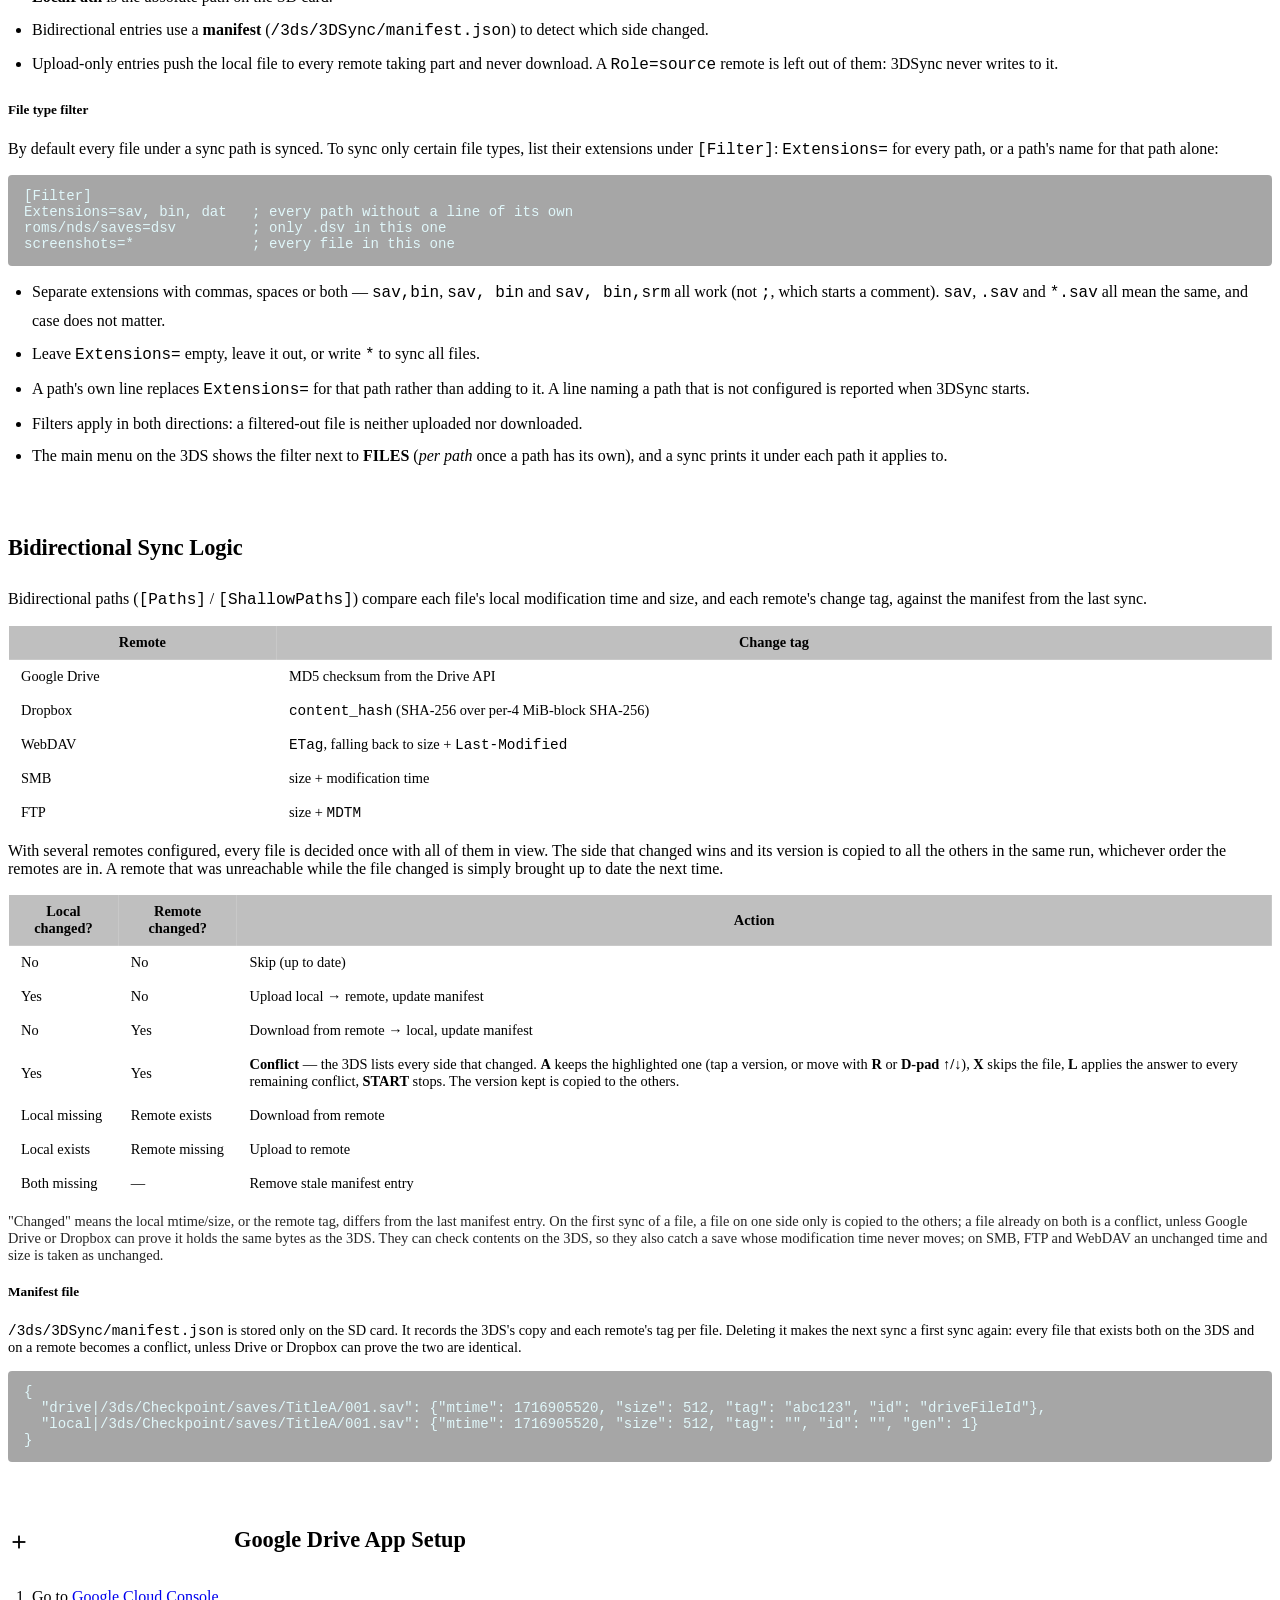
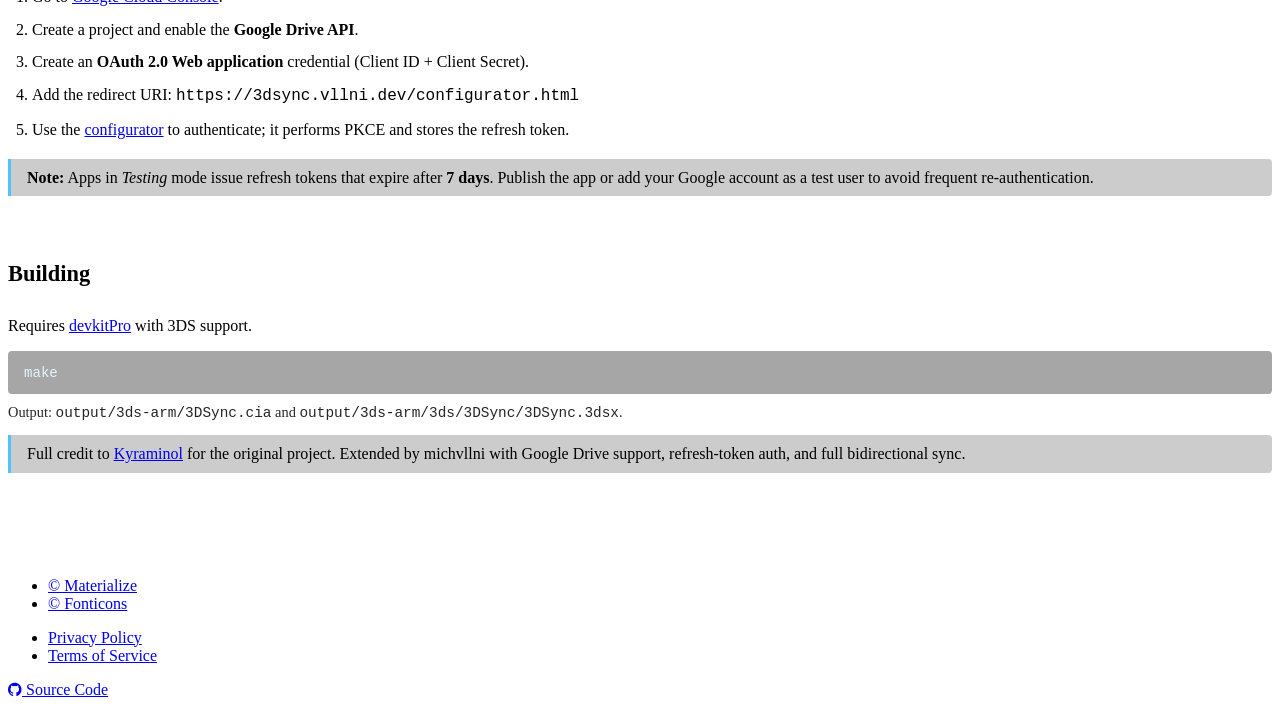
==== commit 4c450c54: "feat(filter): file types per sync path; version 0.8.2 - [Filter] keeps Extensions= as the list for e" ====
--- a/docs/index.html
+++ b/docs/index.html
@@ -319,7 +319,8 @@
         </p>
         <p style="margin-top:0.9rem;font-size:0.9em;opacity:0.85">
           On startup 3DSync checks the file. If a remote is missing a setting or a login, a section has a
-          misspelled type, or <code>Role=</code> or <code>Only=</code> make no sense, it lists every problem with
+          misspelled type, <code>Role=</code> or <code>Only=</code> make no sense, or a <code>[Filter]</code> line
+          names no configured path, it lists every problem with
           what to do, before the main menu. Press <strong>A</strong> to continue anyway or <strong>START</strong>
           to exit and fix the file.
         </p>
@@ -381,9 +382,12 @@
         </ul>
         <h5>File type filter</h5>
         <p>By default every file under a sync path is synced. To sync only certain file types, list their
-          extensions under <code>[Filter]</code>:</p>
+          extensions under <code>[Filter]</code>: <code>Extensions=</code> for every path, or a path's name for
+          that path alone:</p>
         <pre><code>[Filter]
-Extensions=sav, bin, dat</code></pre>
+Extensions=sav, bin, dat   ; every path without a line of its own
+roms/nds/saves=dsv         ; only .dsv in this one
+screenshots=*              ; every file in this one</code></pre>
         <ul class="readme-bullets" style="margin-top:0.75rem">
           <li>Separate extensions with commas, spaces or both &mdash; <code>sav,bin</code>,
             <code>sav, bin</code> and <code>sav, bin,srm</code> all work (not <code>;</code>, which starts a
@@ -391,9 +395,11 @@
             <code>sav</code>, <code>.sav</code> and <code>*.sav</code> all mean the same, and case does not
             matter.</li>
           <li>Leave <code>Extensions=</code> empty, leave it out, or write <code>*</code> to sync all files.</li>
-          <li>The filter applies to every sync path and to both directions: a filtered-out file is neither
-            uploaded nor downloaded.</li>
-          <li>The main menu on the 3DS shows the active filter next to <strong>FILES</strong>.</li>
+          <li>A path's own line replaces <code>Extensions=</code> for that path rather than adding to it. A
+            line naming a path that is not configured is reported when 3DSync starts.</li>
+          <li>Filters apply in both directions: a filtered-out file is neither uploaded nor downloaded.</li>
+          <li>The main menu on the 3DS shows the filter next to <strong>FILES</strong> (<em>per path</em> once a
+            path has its own), and a sync prints it under each path it applies to.</li>
         </ul>
       </div>
 
--- a/docs/static/css/index.css
+++ b/docs/static/css/index.css
@@ -541,3 +541,17 @@
 .routing-empty {
     opacity: 0.75;
 }
+
+/* Step 2: a file type list per folder. */
+.folder-filters-section .panel-intro {
+    margin-bottom: 1.8rem;
+}
+
+.folder-filter-row {
+    margin-top: 0;
+    margin-bottom: 1.6rem;
+}
+
+.folder-filter-row input::placeholder {
+    color: rgba(255, 255, 255, 0.45);
+}
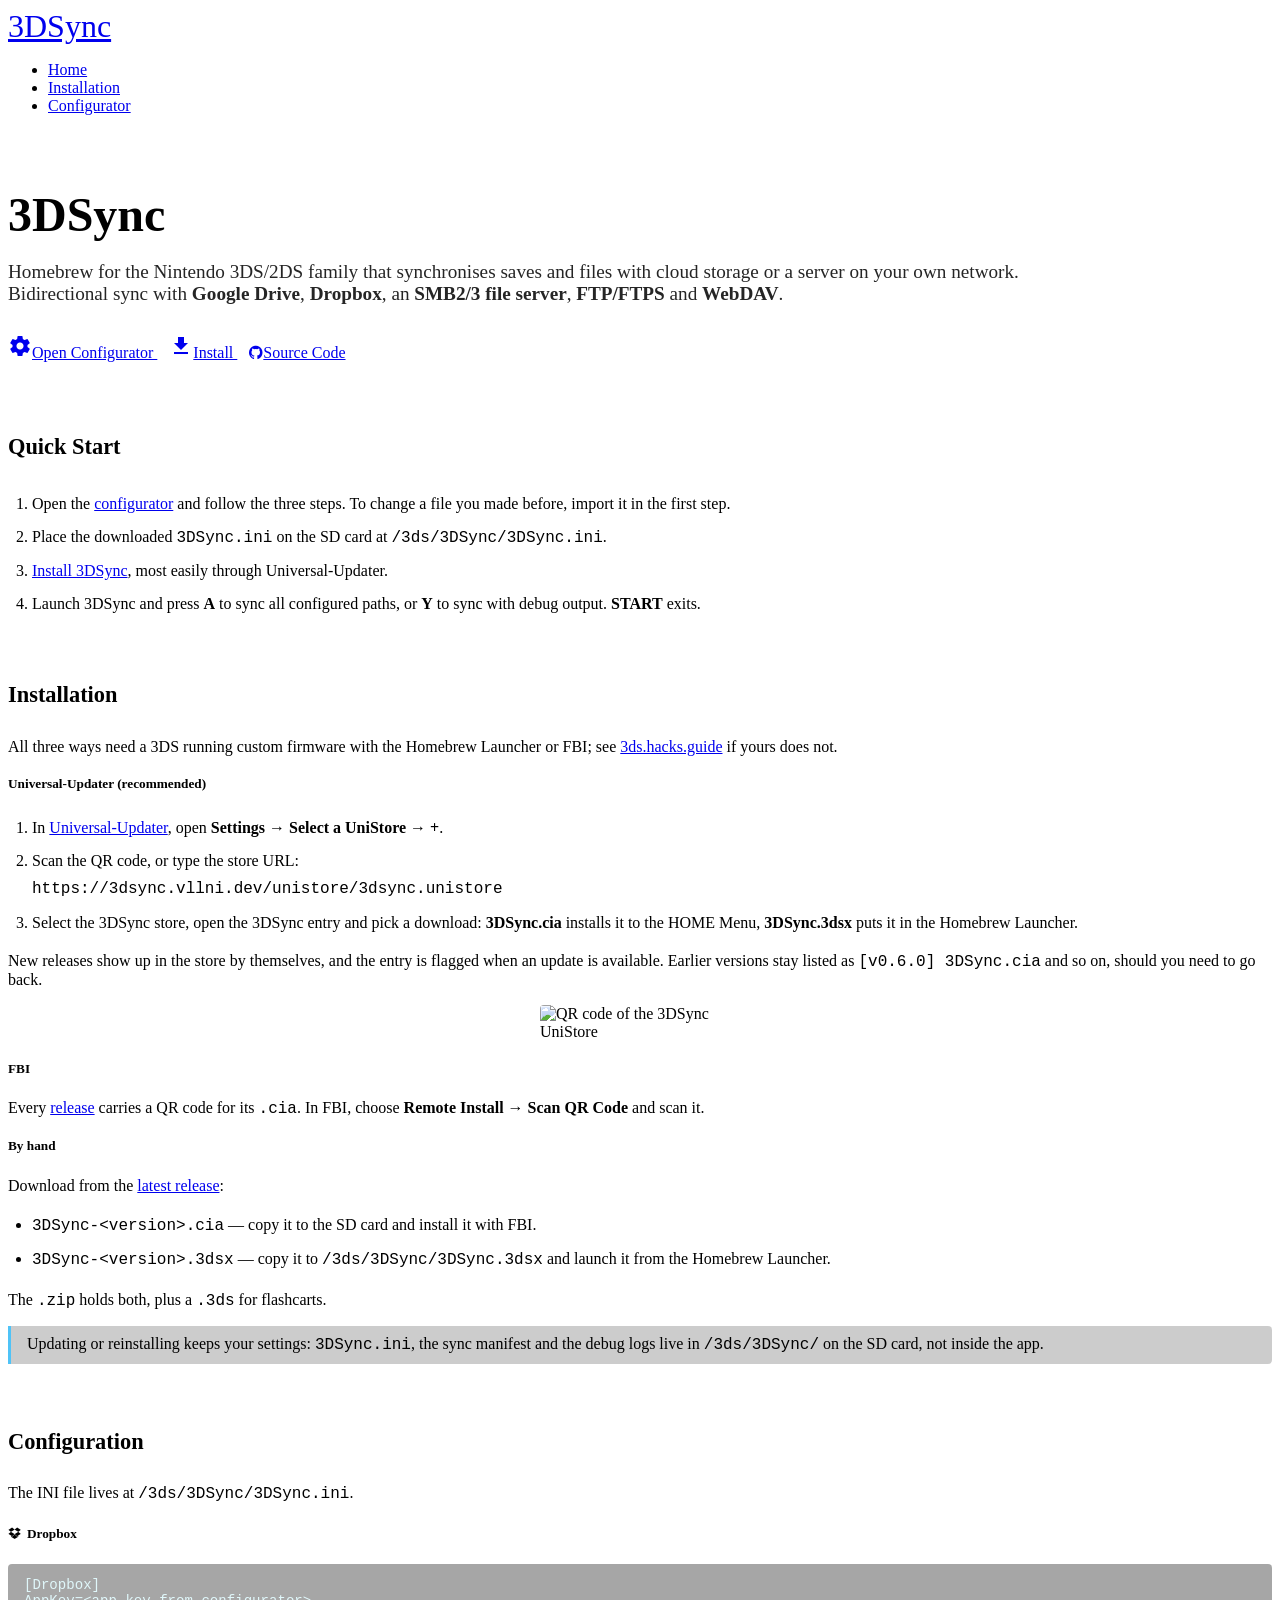
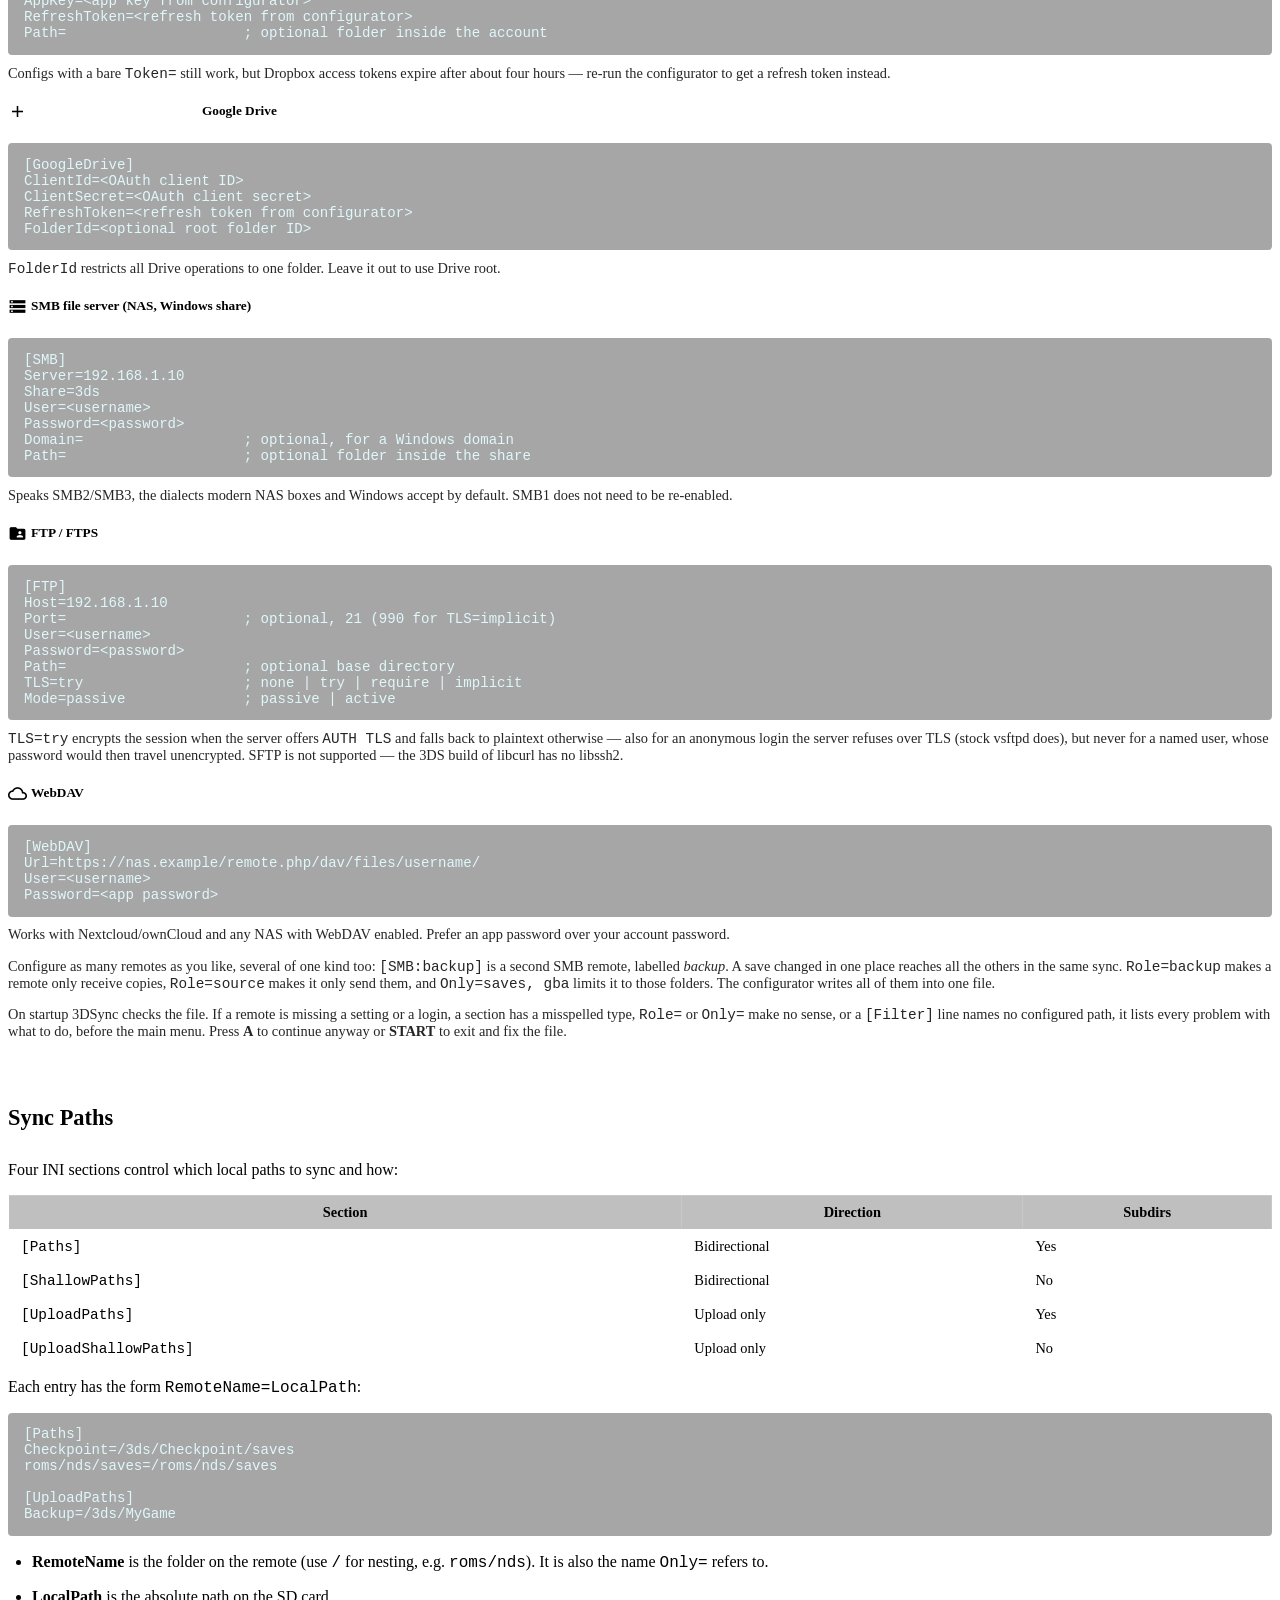
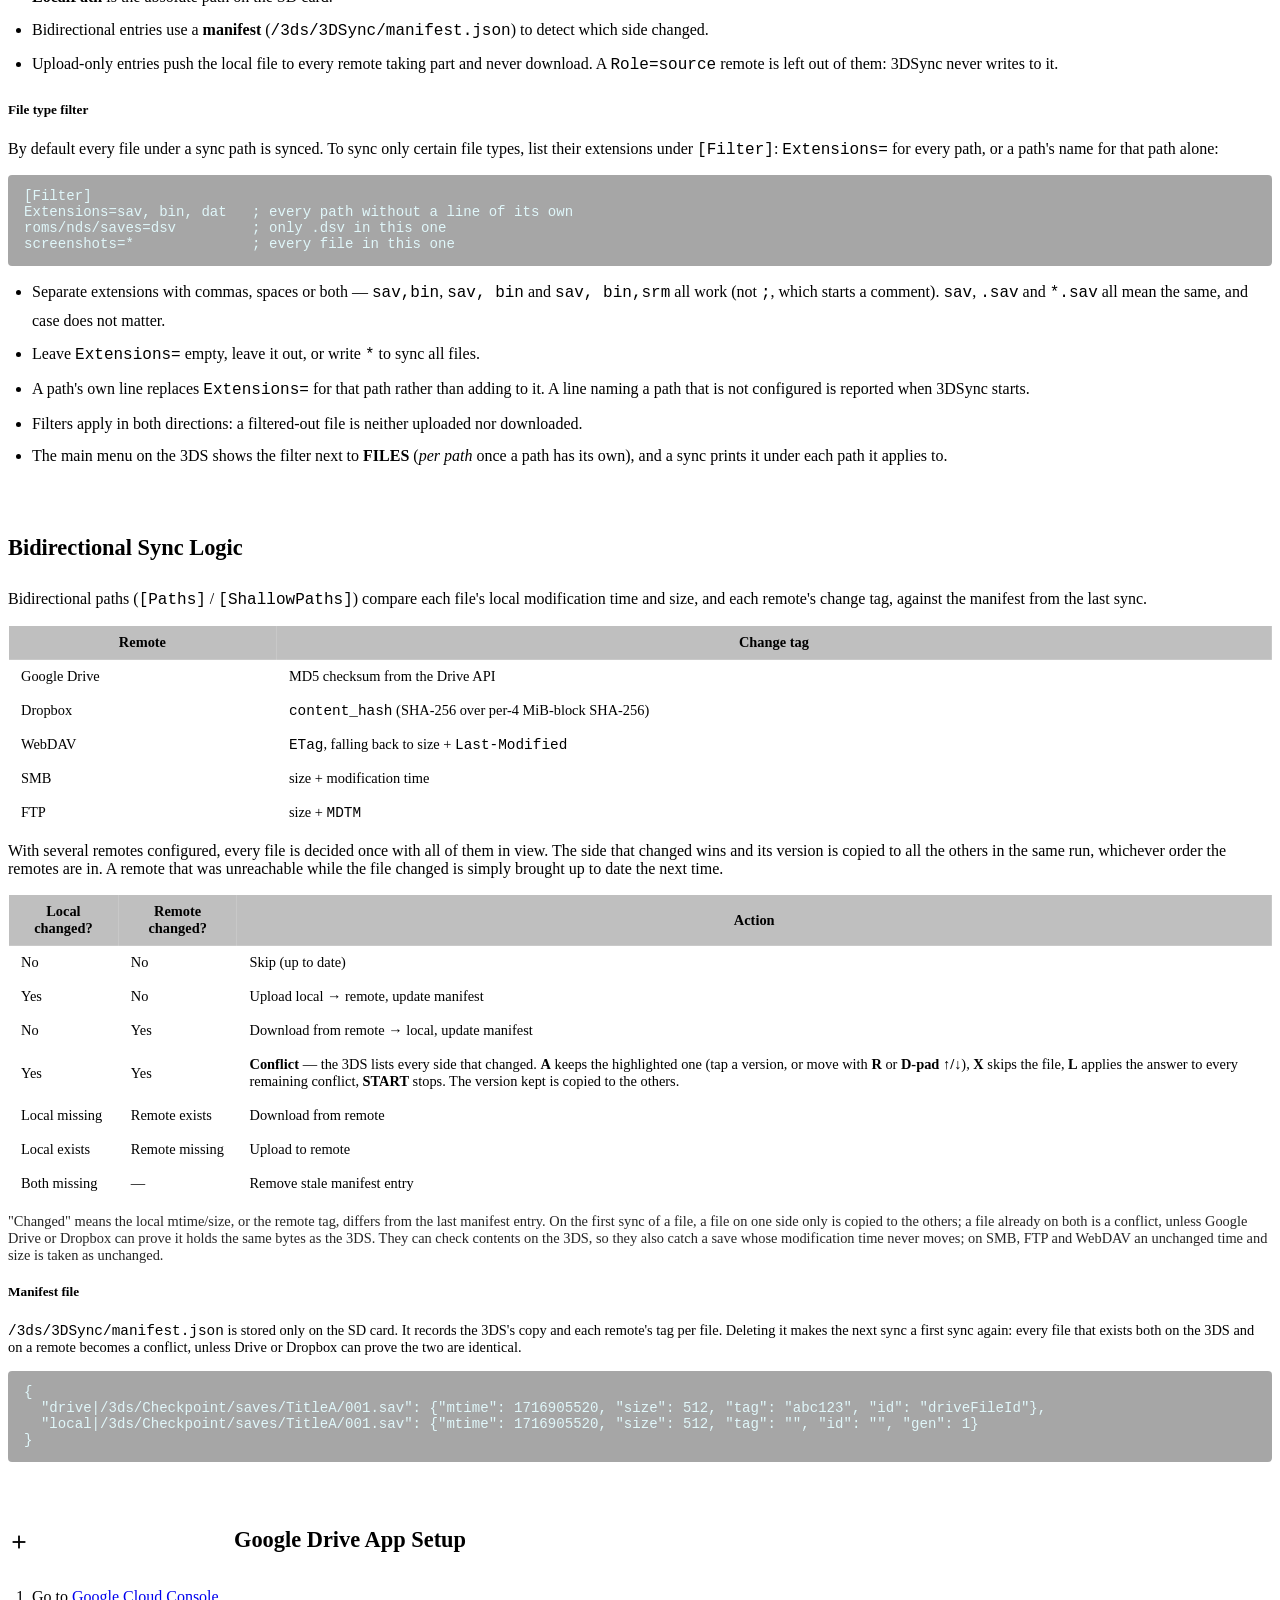
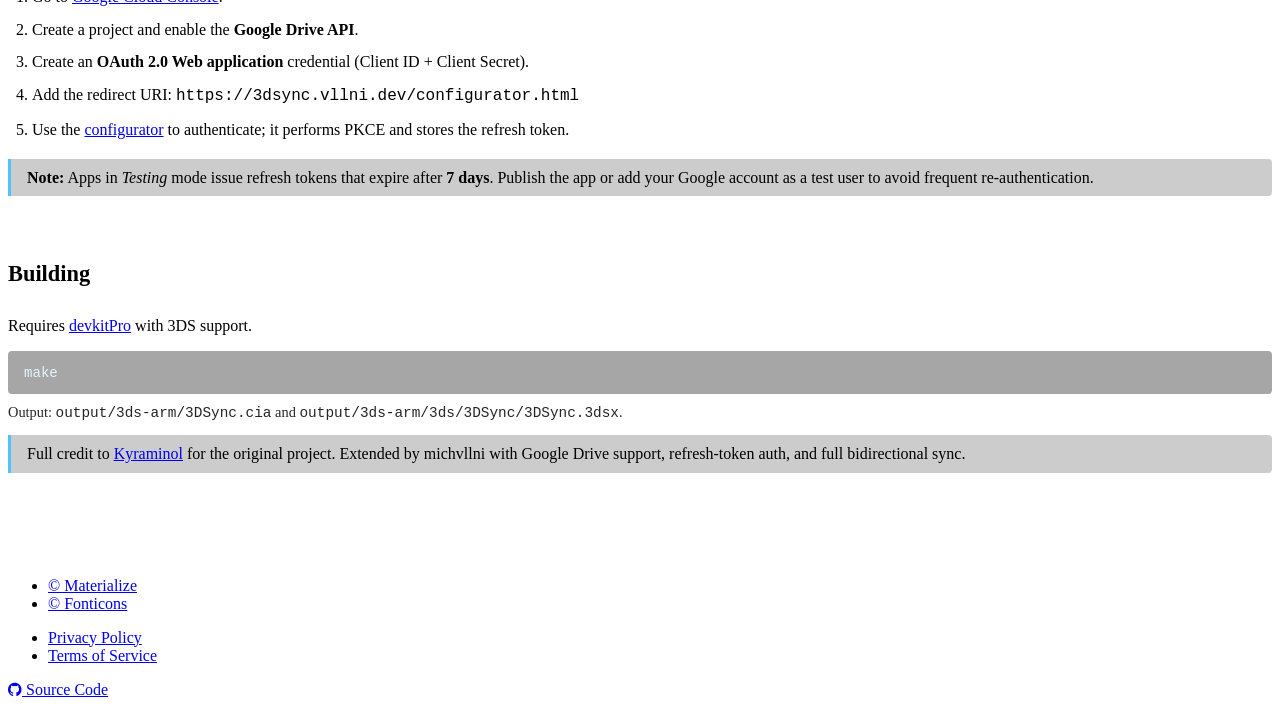
==== commit 989076b8: "feat(configurator): import a 3DSync.ini; build one config object and write it at the end - An import" ====
--- a/docs/index.html
+++ b/docs/index.html
@@ -173,7 +173,7 @@
         <h4>Quick Start</h4>
         <ol class="readme-list">
           <li>Open the <a href="configurator.html" class="white-text" style="text-decoration:underline">configurator</a>
-            and follow the three steps.</li>
+            and follow the three steps. To change a file you made before, import it in the first step.</li>
           <li>Place the downloaded <code>3DSync.ini</code> on the SD card at <code>/3ds/3DSync/3DSync.ini</code>.</li>
           <li><a href="#installation" class="white-text" style="text-decoration:underline">Install 3DSync</a>, most easily
             through Universal-Updater.</li>
--- a/docs/static/css/index.css
+++ b/docs/static/css/index.css
@@ -555,3 +555,45 @@
 .folder-filter-row input::placeholder {
     color: rgba(255, 255, 255, 0.45);
 }
+
+/* Step 1: import a file made before. */
+.import-box {
+    display: flex;
+    flex-wrap: wrap;
+    align-items: center;
+    gap: 0.6rem 1rem;
+    margin: 0.5rem 0 1.2rem 0;
+}
+
+.import-button {
+    font-size: inherit;
+    text-transform: none;
+}
+
+.import-intro {
+    flex: 1 1 18rem;
+    font-size: 0.9em;
+    opacity: 0.85;
+}
+
+.import-status {
+    flex: 1 1 100%;
+    font-size: 0.9em;
+}
+
+.import-status:empty {
+    display: none;
+}
+
+.import-status ul {
+    margin: 0.3rem 0 0 0;
+}
+
+.import-status li {
+    list-style: disc;
+    margin-left: 1.2rem;
+}
+
+.import-status.warn li.problem {
+    color: #ffcc80;
+}
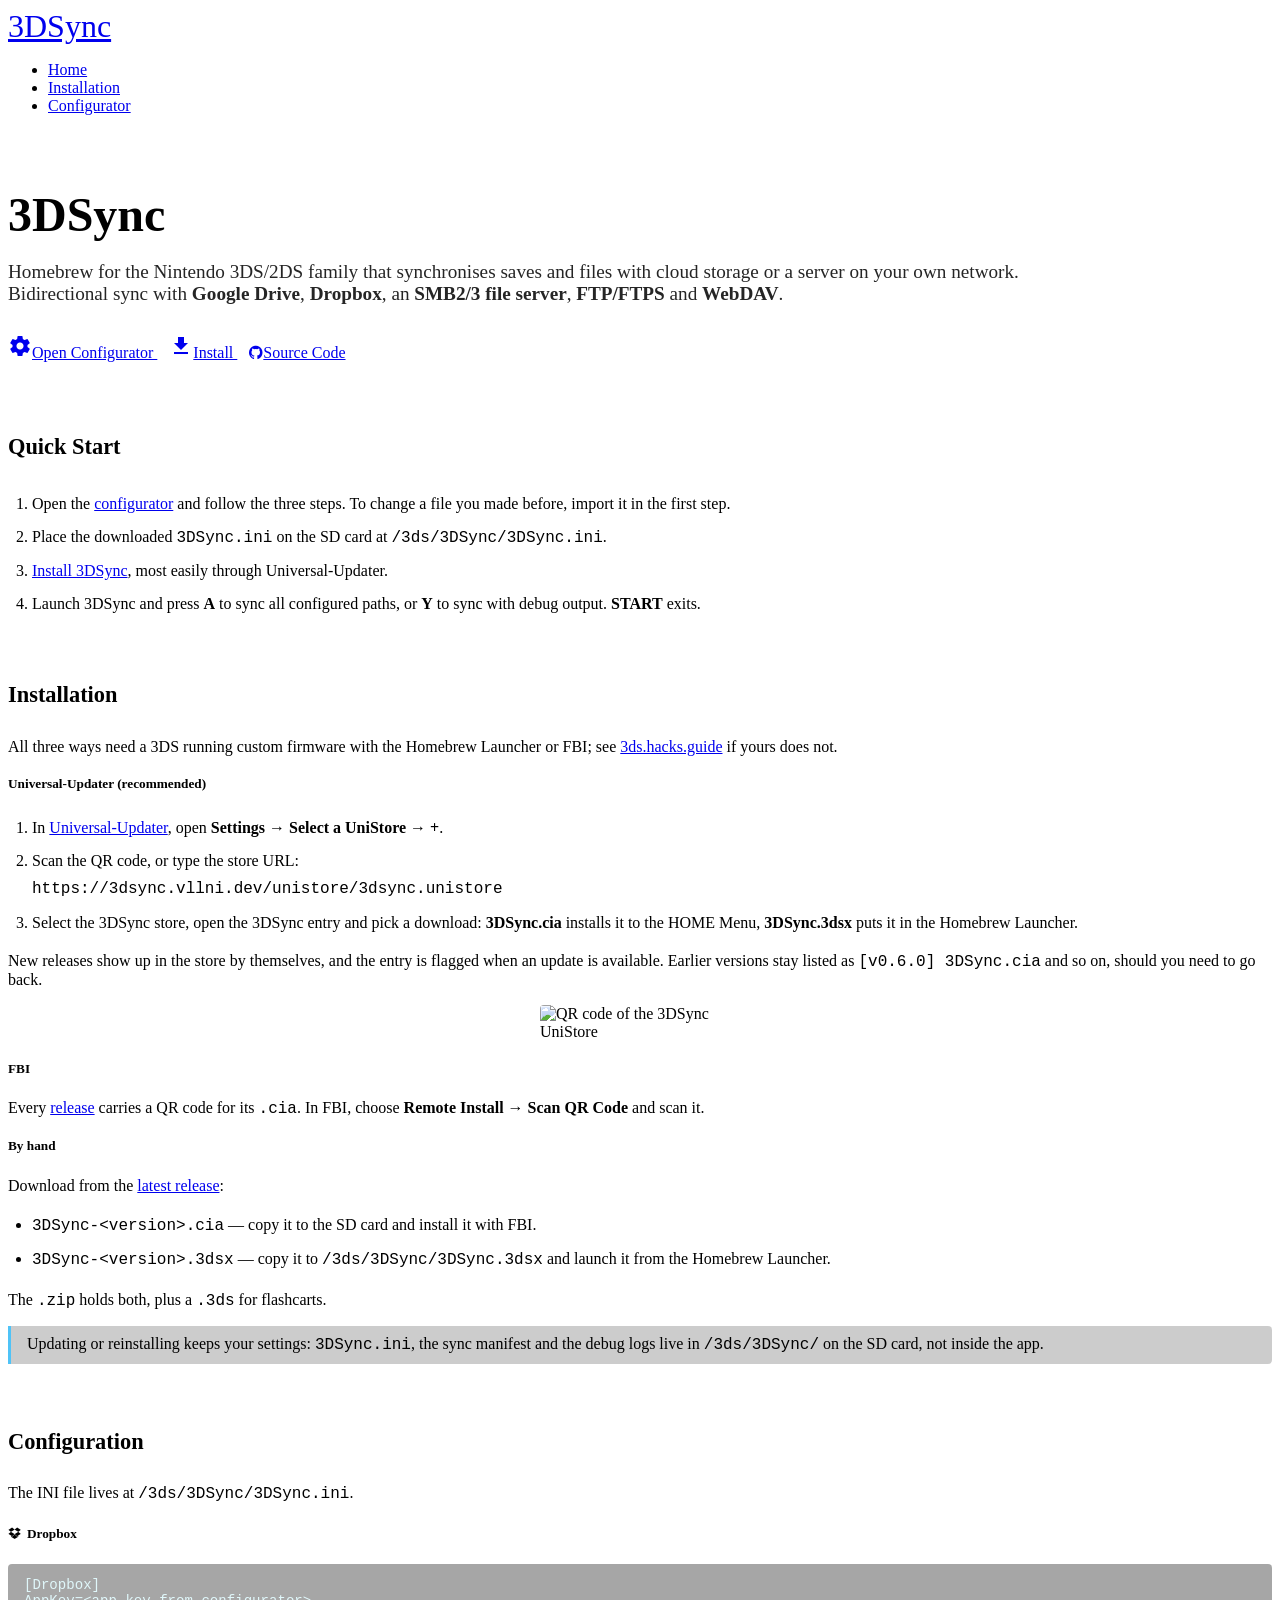
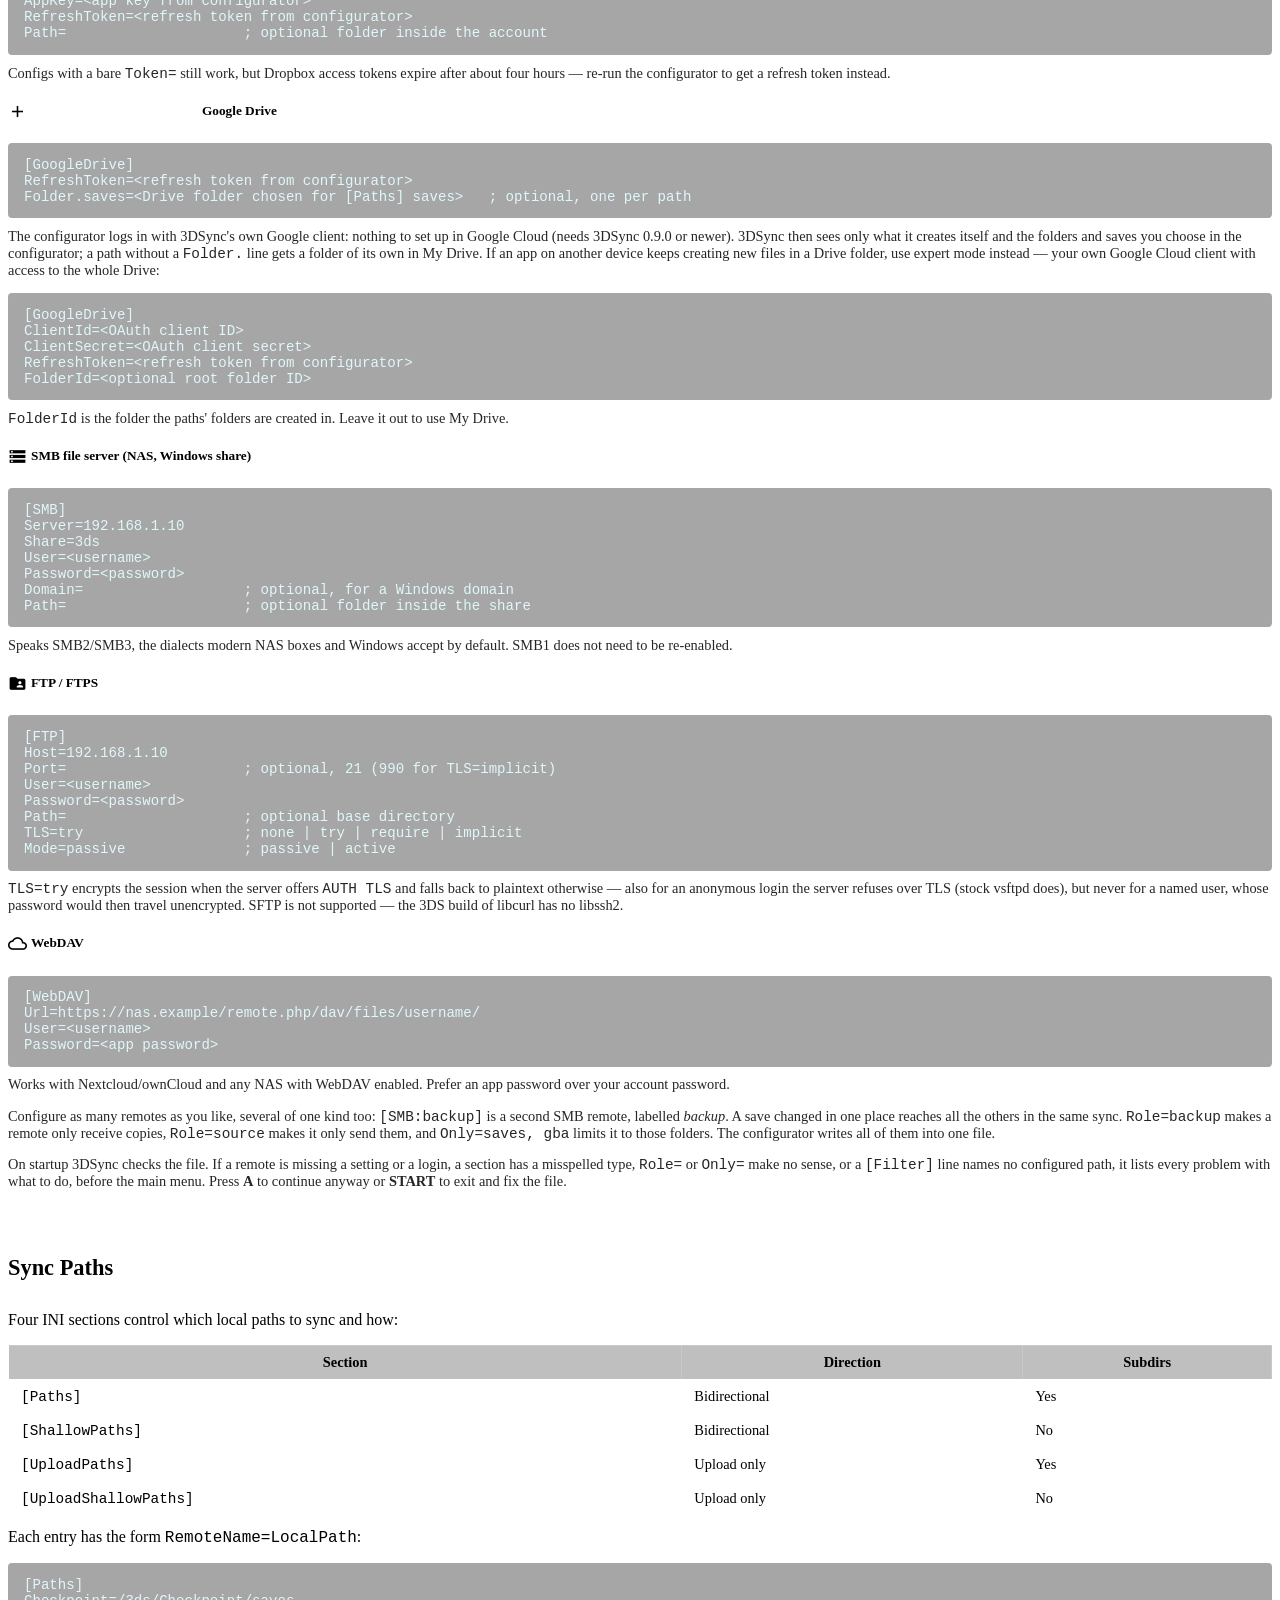
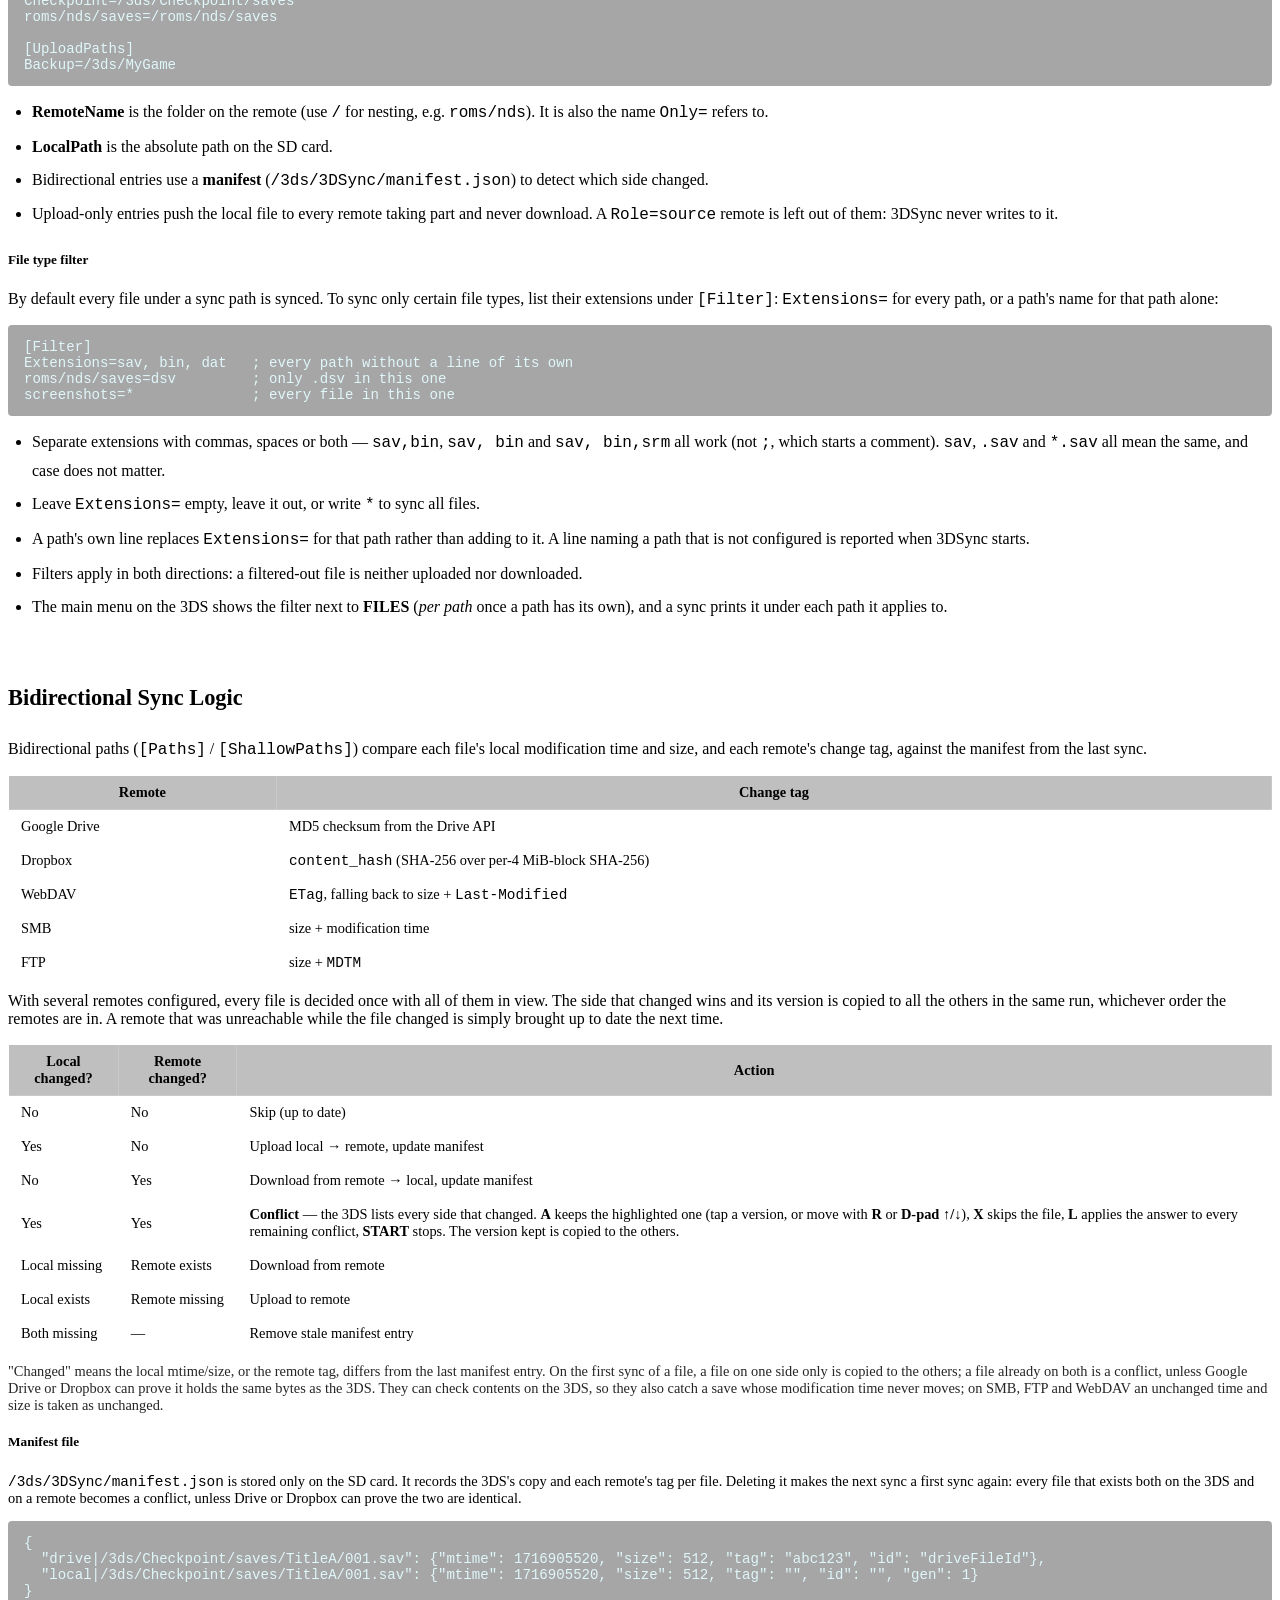
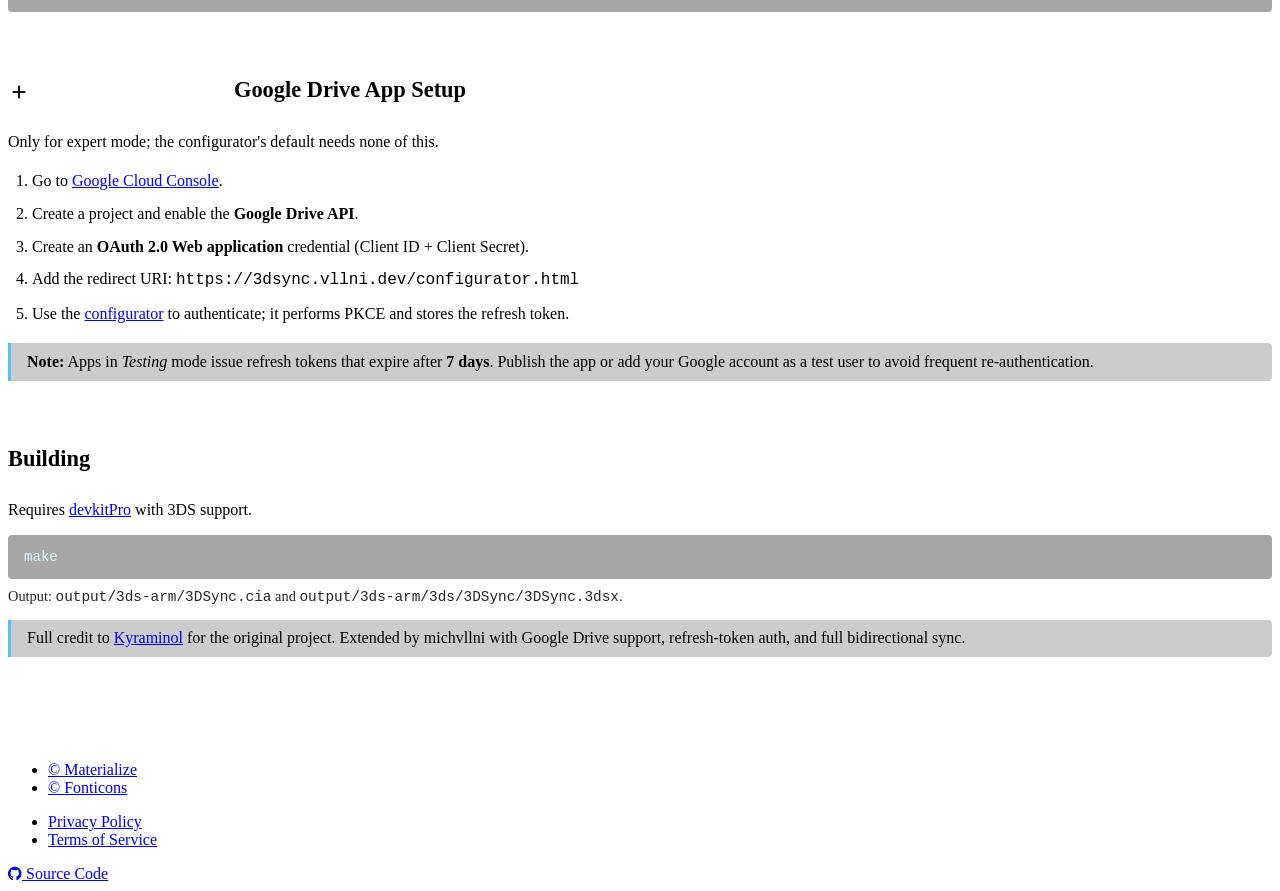
==== commit fdc81974: "feat(drive): 3DSync's own Google client and chosen folders on the 3DS; 0.9.0 - Phase 4 of #67. A [Go" ====
--- a/docs/index.html
+++ b/docs/index.html
@@ -254,12 +254,22 @@
             style="vertical-align:middle;font-size:1.2rem;margin-right:4px">add_to_drive</i>Google Drive
         </h5>
         <pre><code>[GoogleDrive]
+RefreshToken=&lt;refresh token from configurator&gt;
+Folder.saves=&lt;Drive folder chosen for [Paths] saves&gt;   ; optional, one per path</code></pre>
+        <p style="margin-top:0.6rem;font-size:0.9em;opacity:0.85">
+          The configurator logs in with 3DSync's own Google client: nothing to set up in Google Cloud (needs
+          3DSync 0.9.0 or newer). 3DSync then sees only what it creates itself and the folders and saves you
+          choose in the configurator; a path without a <code>Folder.</code> line gets a folder of its own in My
+          Drive. If an app on another device keeps creating new files in a Drive folder, use expert mode
+          instead &mdash; your own Google Cloud client with access to the whole Drive:
+        </p>
+        <pre><code>[GoogleDrive]
 ClientId=&lt;OAuth client ID&gt;
 ClientSecret=&lt;OAuth client secret&gt;
 RefreshToken=&lt;refresh token from configurator&gt;
 FolderId=&lt;optional root folder ID&gt;</code></pre>
         <p style="margin-top:0.6rem;font-size:0.9em;opacity:0.85">
-          <code>FolderId</code> restricts all Drive operations to one folder. Leave it out to use Drive root.
+          <code>FolderId</code> is the folder the paths' folders are created in. Leave it out to use My Drive.
         </p>
 
         <h5 class="white-text" style="margin-top:1.25rem">
@@ -509,6 +519,7 @@
       <div class="card-panel blue darken-2 white-text section-card">
         <h4><i class="material-icons"
             style="vertical-align:middle;font-size:1.4rem;margin-right:6px">add_to_drive</i>Google Drive App Setup</h4>
+        <p>Only for expert mode; the configurator's default needs none of this.</p>
         <ol class="readme-list">
           <li>Go to <a href="https://console.cloud.google.com/" target="_blank" rel="noopener noreferrer"
               class="white-text" style="text-decoration:underline">Google Cloud Console</a>.</li>
--- a/docs/static/css/index.css
+++ b/docs/static/css/index.css
@@ -597,3 +597,47 @@
 .import-status.warn li.problem {
     color: #ffcc80;
 }
+
+/* WebDAV and FTP: VerifyTLS=false. */
+.cert-option {
+    margin: 0.2rem 0 0.8rem 0;
+}
+
+/* Step 2: the Drive folder chosen per folder, for 3DSync's own client */
+.drive-folders-section {
+    display: none;
+}
+
+.drive-folders-remote {
+    font-size: 1.1rem;
+    margin: 18px 0 6px;
+}
+
+.drive-folder-row {
+    display: flex;
+    flex-wrap: wrap;
+    align-items: center;
+    gap: 6px 14px;
+    padding: 8px 0;
+    border-bottom: 1px solid rgba(255, 255, 255, 0.15);
+}
+
+.drive-folder-name {
+    font-weight: 500;
+    min-width: 6em;
+}
+
+.drive-folder-detail {
+    flex: 1 1 14em;
+    min-width: 0;
+    opacity: 0.8;
+    font-size: 0.9em;
+    overflow-wrap: anywhere;
+}
+
+.drive-folder-buttons {
+    display: flex;
+    flex-wrap: wrap;
+    gap: 6px;
+    align-items: center;
+}
